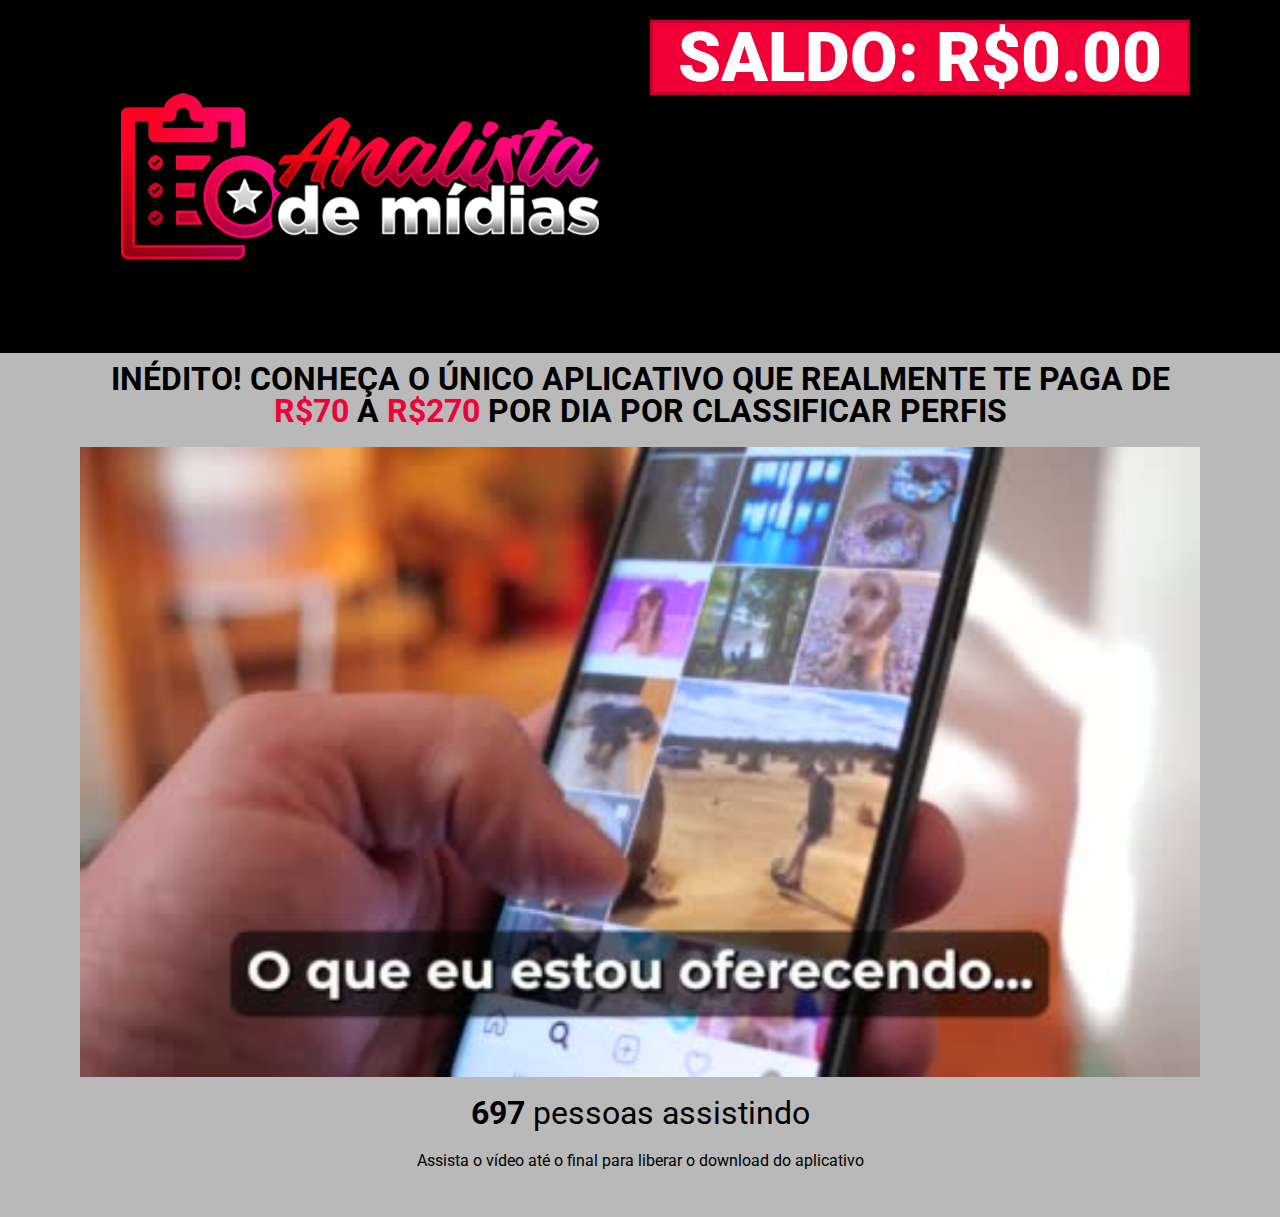
==== vsl/index.html @ 76e707a8 "Add files via upload" ====
<!DOCTYPE html><html lang="pt-BR"><head>
	<meta charset="UTF-8">
		<title>Analista de mídias VSL – Analista de Mídias</title>
<meta name="robots" content="max-image-preview:large">
<link rel="alternate" type="application/rss+xml" title="Feed para Analista de Mídias »" href="https://analistademidias.com/feed/">
<link rel="alternate" type="application/rss+xml" title="Feed de comentários para Analista de Mídias »" href="https://analistademidias.com/comments/feed/">
<script>
window._wpemojiSettings = {"baseUrl":"https:\/\/s.w.org\/images\/core\/emoji\/14.0.0\/72x72\/","ext":".png","svgUrl":"https:\/\/s.w.org\/images\/core\/emoji\/14.0.0\/svg\/","svgExt":".svg","source":{"concatemoji":"https:\/\/analistademidias.com\/wp-includes\/js\/wp-emoji-release.min.js?ver=6.3.1"}};
/*! This file is auto-generated */
!function(i,n){var o,s,e;function c(e){try{var t={supportTests:e,timestamp:(new Date).valueOf()};sessionStorage.setItem(o,JSON.stringify(t))}catch(e){}}function p(e,t,n){e.clearRect(0,0,e.canvas.width,e.canvas.height),e.fillText(t,0,0);var t=new Uint32Array(e.getImageData(0,0,e.canvas.width,e.canvas.height).data),r=(e.clearRect(0,0,e.canvas.width,e.canvas.height),e.fillText(n,0,0),new Uint32Array(e.getImageData(0,0,e.canvas.width,e.canvas.height).data));return t.every(function(e,t){return e===r[t]})}function u(e,t,n){switch(t){case"flag":return n(e,"\ud83c\udff3\ufe0f\u200d\u26a7\ufe0f","\ud83c\udff3\ufe0f\u200b\u26a7\ufe0f")?!1:!n(e,"\ud83c\uddfa\ud83c\uddf3","\ud83c\uddfa\u200b\ud83c\uddf3")&&!n(e,"\ud83c\udff4\udb40\udc67\udb40\udc62\udb40\udc65\udb40\udc6e\udb40\udc67\udb40\udc7f","\ud83c\udff4\u200b\udb40\udc67\u200b\udb40\udc62\u200b\udb40\udc65\u200b\udb40\udc6e\u200b\udb40\udc67\u200b\udb40\udc7f");case"emoji":return!n(e,"\ud83e\udef1\ud83c\udffb\u200d\ud83e\udef2\ud83c\udfff","\ud83e\udef1\ud83c\udffb\u200b\ud83e\udef2\ud83c\udfff")}return!1}function f(e,t,n){var r="undefined"!=typeof WorkerGlobalScope&&self instanceof WorkerGlobalScope?new OffscreenCanvas(300,150):i.createElement("canvas"),a=r.getContext("2d",{willReadFrequently:!0}),o=(a.textBaseline="top",a.font="600 32px Arial",{});return e.forEach(function(e){o[e]=t(a,e,n)}),o}function t(e){var t=i.createElement("script");t.src=e,t.defer=!0,i.head.appendChild(t)}"undefined"!=typeof Promise&&(o="wpEmojiSettingsSupports",s=["flag","emoji"],n.supports={everything:!0,everythingExceptFlag:!0},e=new Promise(function(e){i.addEventListener("DOMContentLoaded",e,{once:!0})}),new Promise(function(t){var n=function(){try{var e=JSON.parse(sessionStorage.getItem(o));if("object"==typeof e&&"number"==typeof e.timestamp&&(new Date).valueOf()<e.timestamp+604800&&"object"==typeof e.supportTests)return e.supportTests}catch(e){}return null}();if(!n){if("undefined"!=typeof Worker&&"undefined"!=typeof OffscreenCanvas&&"undefined"!=typeof URL&&URL.createObjectURL&&"undefined"!=typeof Blob)try{var e="postMessage("+f.toString()+"("+[JSON.stringify(s),u.toString(),p.toString()].join(",")+"));",r=new Blob([e],{type:"text/javascript"}),a=new Worker(URL.createObjectURL(r),{name:"wpTestEmojiSupports"});return void(a.onmessage=function(e){c(n=e.data),a.terminate(),t(n)})}catch(e){}c(n=f(s,u,p))}t(n)}).then(function(e){for(var t in e)n.supports[t]=e[t],n.supports.everything=n.supports.everything&&n.supports[t],"flag"!==t&&(n.supports.everythingExceptFlag=n.supports.everythingExceptFlag&&n.supports[t]);n.supports.everythingExceptFlag=n.supports.everythingExceptFlag&&!n.supports.flag,n.DOMReady=!1,n.readyCallback=function(){n.DOMReady=!0}}).then(function(){return e}).then(function(){var e;n.supports.everything||(n.readyCallback(),(e=n.source||{}).concatemoji?t(e.concatemoji):e.wpemoji&&e.twemoji&&(t(e.twemoji),t(e.wpemoji)))}))}((window,document),window._wpemojiSettings);
</script>
<style>
img.wp-smiley,
img.emoji {
	display: inline !important;
	border: none !important;
	box-shadow: none !important;
	height: 1em !important;
	width: 1em !important;
	margin: 0 0.07em !important;
	vertical-align: -0.1em !important;
	background: none !important;
	padding: 0 !important;
}
</style>
	<link rel="stylesheet" id="wp-block-library-css" href="css/style.min_1.css" media="all">
<style id="classic-theme-styles-inline-css">
/*! This file is auto-generated */
.wp-block-button__link{color:#fff;background-color:#32373c;border-radius:9999px;box-shadow:none;text-decoration:none;padding:calc(.667em + 2px) calc(1.333em + 2px);font-size:1.125em}.wp-block-file__button{background:#32373c;color:#fff;text-decoration:none}
</style>
<style id="global-styles-inline-css">
body{--wp--preset--color--black: #000000;--wp--preset--color--cyan-bluish-gray: #abb8c3;--wp--preset--color--white: #ffffff;--wp--preset--color--pale-pink: #f78da7;--wp--preset--color--vivid-red: #cf2e2e;--wp--preset--color--luminous-vivid-orange: #ff6900;--wp--preset--color--luminous-vivid-amber: #fcb900;--wp--preset--color--light-green-cyan: #7bdcb5;--wp--preset--color--vivid-green-cyan: #00d084;--wp--preset--color--pale-cyan-blue: #8ed1fc;--wp--preset--color--vivid-cyan-blue: #0693e3;--wp--preset--color--vivid-purple: #9b51e0;--wp--preset--gradient--vivid-cyan-blue-to-vivid-purple: linear-gradient(135deg,rgba(6,147,227,1) 0%,rgb(155,81,224) 100%);--wp--preset--gradient--light-green-cyan-to-vivid-green-cyan: linear-gradient(135deg,rgb(122,220,180) 0%,rgb(0,208,130) 100%);--wp--preset--gradient--luminous-vivid-amber-to-luminous-vivid-orange: linear-gradient(135deg,rgba(252,185,0,1) 0%,rgba(255,105,0,1) 100%);--wp--preset--gradient--luminous-vivid-orange-to-vivid-red: linear-gradient(135deg,rgba(255,105,0,1) 0%,rgb(207,46,46) 100%);--wp--preset--gradient--very-light-gray-to-cyan-bluish-gray: linear-gradient(135deg,rgb(238,238,238) 0%,rgb(169,184,195) 100%);--wp--preset--gradient--cool-to-warm-spectrum: linear-gradient(135deg,rgb(74,234,220) 0%,rgb(151,120,209) 20%,rgb(207,42,186) 40%,rgb(238,44,130) 60%,rgb(251,105,98) 80%,rgb(254,248,76) 100%);--wp--preset--gradient--blush-light-purple: linear-gradient(135deg,rgb(255,206,236) 0%,rgb(152,150,240) 100%);--wp--preset--gradient--blush-bordeaux: linear-gradient(135deg,rgb(254,205,165) 0%,rgb(254,45,45) 50%,rgb(107,0,62) 100%);--wp--preset--gradient--luminous-dusk: linear-gradient(135deg,rgb(255,203,112) 0%,rgb(199,81,192) 50%,rgb(65,88,208) 100%);--wp--preset--gradient--pale-ocean: linear-gradient(135deg,rgb(255,245,203) 0%,rgb(182,227,212) 50%,rgb(51,167,181) 100%);--wp--preset--gradient--electric-grass: linear-gradient(135deg,rgb(202,248,128) 0%,rgb(113,206,126) 100%);--wp--preset--gradient--midnight: linear-gradient(135deg,rgb(2,3,129) 0%,rgb(40,116,252) 100%);--wp--preset--font-size--small: 13px;--wp--preset--font-size--medium: 20px;--wp--preset--font-size--large: 36px;--wp--preset--font-size--x-large: 42px;--wp--preset--spacing--20: 0.44rem;--wp--preset--spacing--30: 0.67rem;--wp--preset--spacing--40: 1rem;--wp--preset--spacing--50: 1.5rem;--wp--preset--spacing--60: 2.25rem;--wp--preset--spacing--70: 3.38rem;--wp--preset--spacing--80: 5.06rem;--wp--preset--shadow--natural: 6px 6px 9px rgba(0, 0, 0, 0.2);--wp--preset--shadow--deep: 12px 12px 50px rgba(0, 0, 0, 0.4);--wp--preset--shadow--sharp: 6px 6px 0px rgba(0, 0, 0, 0.2);--wp--preset--shadow--outlined: 6px 6px 0px -3px rgba(255, 255, 255, 1), 6px 6px rgba(0, 0, 0, 1);--wp--preset--shadow--crisp: 6px 6px 0px rgba(0, 0, 0, 1);}:where(.is-layout-flex){gap: 0.5em;}:where(.is-layout-grid){gap: 0.5em;}body .is-layout-flow > .alignleft{float: left;margin-inline-start: 0;margin-inline-end: 2em;}body .is-layout-flow > .alignright{float: right;margin-inline-start: 2em;margin-inline-end: 0;}body .is-layout-flow > .aligncenter{margin-left: auto !important;margin-right: auto !important;}body .is-layout-constrained > .alignleft{float: left;margin-inline-start: 0;margin-inline-end: 2em;}body .is-layout-constrained > .alignright{float: right;margin-inline-start: 2em;margin-inline-end: 0;}body .is-layout-constrained > .aligncenter{margin-left: auto !important;margin-right: auto !important;}body .is-layout-constrained > :where(:not(.alignleft):not(.alignright):not(.alignfull)){max-width: var(--wp--style--global--content-size);margin-left: auto !important;margin-right: auto !important;}body .is-layout-constrained > .alignwide{max-width: var(--wp--style--global--wide-size);}body .is-layout-flex{display: flex;}body .is-layout-flex{flex-wrap: wrap;align-items: center;}body .is-layout-flex > *{margin: 0;}body .is-layout-grid{display: grid;}body .is-layout-grid > *{margin: 0;}:where(.wp-block-columns.is-layout-flex){gap: 2em;}:where(.wp-block-columns.is-layout-grid){gap: 2em;}:where(.wp-block-post-template.is-layout-flex){gap: 1.25em;}:where(.wp-block-post-template.is-layout-grid){gap: 1.25em;}.has-black-color{color: var(--wp--preset--color--black) !important;}.has-cyan-bluish-gray-color{color: var(--wp--preset--color--cyan-bluish-gray) !important;}.has-white-color{color: var(--wp--preset--color--white) !important;}.has-pale-pink-color{color: var(--wp--preset--color--pale-pink) !important;}.has-vivid-red-color{color: var(--wp--preset--color--vivid-red) !important;}.has-luminous-vivid-orange-color{color: var(--wp--preset--color--luminous-vivid-orange) !important;}.has-luminous-vivid-amber-color{color: var(--wp--preset--color--luminous-vivid-amber) !important;}.has-light-green-cyan-color{color: var(--wp--preset--color--light-green-cyan) !important;}.has-vivid-green-cyan-color{color: var(--wp--preset--color--vivid-green-cyan) !important;}.has-pale-cyan-blue-color{color: var(--wp--preset--color--pale-cyan-blue) !important;}.has-vivid-cyan-blue-color{color: var(--wp--preset--color--vivid-cyan-blue) !important;}.has-vivid-purple-color{color: var(--wp--preset--color--vivid-purple) !important;}.has-black-background-color{background-color: var(--wp--preset--color--black) !important;}.has-cyan-bluish-gray-background-color{background-color: var(--wp--preset--color--cyan-bluish-gray) !important;}.has-white-background-color{background-color: var(--wp--preset--color--white) !important;}.has-pale-pink-background-color{background-color: var(--wp--preset--color--pale-pink) !important;}.has-vivid-red-background-color{background-color: var(--wp--preset--color--vivid-red) !important;}.has-luminous-vivid-orange-background-color{background-color: var(--wp--preset--color--luminous-vivid-orange) !important;}.has-luminous-vivid-amber-background-color{background-color: var(--wp--preset--color--luminous-vivid-amber) !important;}.has-light-green-cyan-background-color{background-color: var(--wp--preset--color--light-green-cyan) !important;}.has-vivid-green-cyan-background-color{background-color: var(--wp--preset--color--vivid-green-cyan) !important;}.has-pale-cyan-blue-background-color{background-color: var(--wp--preset--color--pale-cyan-blue) !important;}.has-vivid-cyan-blue-background-color{background-color: var(--wp--preset--color--vivid-cyan-blue) !important;}.has-vivid-purple-background-color{background-color: var(--wp--preset--color--vivid-purple) !important;}.has-black-border-color{border-color: var(--wp--preset--color--black) !important;}.has-cyan-bluish-gray-border-color{border-color: var(--wp--preset--color--cyan-bluish-gray) !important;}.has-white-border-color{border-color: var(--wp--preset--color--white) !important;}.has-pale-pink-border-color{border-color: var(--wp--preset--color--pale-pink) !important;}.has-vivid-red-border-color{border-color: var(--wp--preset--color--vivid-red) !important;}.has-luminous-vivid-orange-border-color{border-color: var(--wp--preset--color--luminous-vivid-orange) !important;}.has-luminous-vivid-amber-border-color{border-color: var(--wp--preset--color--luminous-vivid-amber) !important;}.has-light-green-cyan-border-color{border-color: var(--wp--preset--color--light-green-cyan) !important;}.has-vivid-green-cyan-border-color{border-color: var(--wp--preset--color--vivid-green-cyan) !important;}.has-pale-cyan-blue-border-color{border-color: var(--wp--preset--color--pale-cyan-blue) !important;}.has-vivid-cyan-blue-border-color{border-color: var(--wp--preset--color--vivid-cyan-blue) !important;}.has-vivid-purple-border-color{border-color: var(--wp--preset--color--vivid-purple) !important;}.has-vivid-cyan-blue-to-vivid-purple-gradient-background{background: var(--wp--preset--gradient--vivid-cyan-blue-to-vivid-purple) !important;}.has-light-green-cyan-to-vivid-green-cyan-gradient-background{background: var(--wp--preset--gradient--light-green-cyan-to-vivid-green-cyan) !important;}.has-luminous-vivid-amber-to-luminous-vivid-orange-gradient-background{background: var(--wp--preset--gradient--luminous-vivid-amber-to-luminous-vivid-orange) !important;}.has-luminous-vivid-orange-to-vivid-red-gradient-background{background: var(--wp--preset--gradient--luminous-vivid-orange-to-vivid-red) !important;}.has-very-light-gray-to-cyan-bluish-gray-gradient-background{background: var(--wp--preset--gradient--very-light-gray-to-cyan-bluish-gray) !important;}.has-cool-to-warm-spectrum-gradient-background{background: var(--wp--preset--gradient--cool-to-warm-spectrum) !important;}.has-blush-light-purple-gradient-background{background: var(--wp--preset--gradient--blush-light-purple) !important;}.has-blush-bordeaux-gradient-background{background: var(--wp--preset--gradient--blush-bordeaux) !important;}.has-luminous-dusk-gradient-background{background: var(--wp--preset--gradient--luminous-dusk) !important;}.has-pale-ocean-gradient-background{background: var(--wp--preset--gradient--pale-ocean) !important;}.has-electric-grass-gradient-background{background: var(--wp--preset--gradient--electric-grass) !important;}.has-midnight-gradient-background{background: var(--wp--preset--gradient--midnight) !important;}.has-small-font-size{font-size: var(--wp--preset--font-size--small) !important;}.has-medium-font-size{font-size: var(--wp--preset--font-size--medium) !important;}.has-large-font-size{font-size: var(--wp--preset--font-size--large) !important;}.has-x-large-font-size{font-size: var(--wp--preset--font-size--x-large) !important;}
.wp-block-navigation a:where(:not(.wp-element-button)){color: inherit;}
:where(.wp-block-post-template.is-layout-flex){gap: 1.25em;}:where(.wp-block-post-template.is-layout-grid){gap: 1.25em;}
:where(.wp-block-columns.is-layout-flex){gap: 2em;}:where(.wp-block-columns.is-layout-grid){gap: 2em;}
.wp-block-pullquote{font-size: 1.5em;line-height: 1.6;}
</style>
<link rel="stylesheet" id="hello-elementor-css" href="css/style.min.css" media="all">
<link rel="stylesheet" id="hello-elementor-theme-style-css" href="css/theme.min.css" media="all">
<link rel="stylesheet" id="elementor-frontend-css" href="css/frontend-lite.min_1.css" media="all">
<link rel="stylesheet" id="elementor-post-7-css" href="css/post-7.css" media="all">
<link rel="stylesheet" id="elementor-icons-css" href="css/elementor-icons.min.css" media="all">
<link rel="stylesheet" id="swiper-css" href="css/swiper.min.css" media="all">
<link rel="stylesheet" id="elementor-pro-css" href="css/frontend-lite.min.css" media="all">
<link rel="stylesheet" id="elementor-global-css" href="css/global.css" media="all">
<link rel="stylesheet" id="elementor-post-230-css" href="css/post-230.css" media="all">
<link rel="stylesheet" id="google-fonts-1-css" href="https://fonts.googleapis.com/css?family=Roboto%3A100%2C100italic%2C200%2C200italic%2C300%2C300italic%2C400%2C400italic%2C500%2C500italic%2C600%2C600italic%2C700%2C700italic%2C800%2C800italic%2C900%2C900italic%7CRoboto+Slab%3A100%2C100italic%2C200%2C200italic%2C300%2C300italic%2C400%2C400italic%2C500%2C500italic%2C600%2C600italic%2C700%2C700italic%2C800%2C800italic%2C900%2C900italic&amp;display=swap&amp;ver=6.3.1" media="all">
<link rel="preconnect" href="https://fonts.gstatic.com/" crossorigin><script src="js/jquery.min_1.js" id="jquery-core-js"></script>
<script src="js/jquery-migrate.min.js" id="jquery-migrate-js"></script>
<link rel="https://api.w.org/" href="https://analistademidias.com/wp-json/"><link rel="alternate" type="application/json" href="https://analistademidias.com/wp-json/wp/v2/pages/230"><link rel="EditURI" type="application/rsd+xml" title="RSD" href="https://analistademidias.com/xmlrpc.php?rsd">
<meta name="generator" content="WordPress 6.3.1">
<link rel="canonical" href="https://analistademidias.com/vsl/">
<link rel="shortlink" href="https://analistademidias.com/?p=230">
<link rel="alternate" type="application/json+oembed" href="https://analistademidias.com/wp-json/oembed/1.0/embed?url=https%3A%2F%2Fanalistademidias.com%2Fvsl%2F">
<link rel="alternate" type="text/xml+oembed" href="https://analistademidias.com/wp-json/oembed/1.0/embed?url=https%3A%2F%2Fanalistademidias.com%2Fvsl%2F&format=xml">
<script>

var urlBackRedirect = '/back';

urlBackRedirect = urlBackRedirect = urlBackRedirect.trim() +

(urlBackRedirect.indexOf("?") > 0 ? '&' : '?') +

document.location.search.replace('?', '').toString();

history.pushState({}, "", location.href);

history.pushState({}, "", location.href);

window.onpopstate = function () {

setTimeout(function () {

location.href = urlBackRedirect;

}, 1);

};

</script>
<meta name="generator" content="Elementor 3.15.3; features: e_dom_optimization, e_optimized_assets_loading, e_optimized_css_loading, additional_custom_breakpoints; settings: css_print_method-external, google_font-enabled, font_display-swap">
<link rel="icon" href="images/favicon-1-150x150.png" sizes="32x32">
<link rel="icon" href="images/favicon-1-300x300.png" sizes="192x192">
<link rel="apple-touch-icon" href="images/favicon-1-300x300.png">
<meta name="msapplication-TileImage" content="https://analistademidias.com/wp-content/uploads/2023/08/favicon-1-300x300.png">
	<meta name="viewport" content="width=device-width, initial-scale=1.0, viewport-fit=cover"><script src="js/eplay.runtime.v4.js" async></script><script src="js/wp-emoji-release.min.js" defer></script></head>
<body class="page-template page-template-elementor_canvas page page-id-230 elementor-default elementor-template-canvas elementor-kit-7 elementor-page elementor-page-230">
			<div data-elementor-type="wp-page" data-elementor-id="230" class="elementor elementor-230" data-elementor-post-type="page">
									<section class="elementor-section elementor-top-section elementor-element elementor-element-fb86ad0 elementor-section-boxed elementor-section-height-default elementor-section-height-default" data-id="fb86ad0" data-element_type="section" data-settings="{" background_background":"classic"}">
						<div class="elementor-container elementor-column-gap-default">
					<div class="elementor-column elementor-col-100 elementor-top-column elementor-element elementor-element-69c783c" data-id="69c783c" data-element_type="column">
			<div class="elementor-widget-wrap elementor-element-populated">
								<section class="elementor-section elementor-inner-section elementor-element elementor-element-d708442 elementor-section-boxed elementor-section-height-default elementor-section-height-default" data-id="d708442" data-element_type="section">
						<div class="elementor-container elementor-column-gap-default">
					<div class="elementor-column elementor-col-50 elementor-inner-column elementor-element elementor-element-0d1d1ec" data-id="0d1d1ec" data-element_type="column">
			<div class="elementor-widget-wrap elementor-element-populated">
								<div class="elementor-element elementor-element-b1605f9 elementor-widget elementor-widget-image" data-id="b1605f9" data-element_type="widget" data-widget_type="image.default">
				<div class="elementor-widget-container">
			<style>/*! elementor - v3.15.0 - 02-08-2023 */
.elementor-widget-image{text-align:center}.elementor-widget-image a{display:inline-block}.elementor-widget-image a img[src$=".svg"]{width:48px}.elementor-widget-image img{vertical-align:middle;display:inline-block}</style>												<img decoding="async" fetchpriority="high" width="500" height="313" src="images/Analista1.png" class="attachment-large size-large wp-image-49" alt srcset="images/Analista1.png 500w, images/Analista1-300x188.png 300w" sizes="(max-width: 500px) 100vw, 500px">															</div>
				</div>
					</div>
		</div>
				<div class="elementor-column elementor-col-50 elementor-inner-column elementor-element elementor-element-6ee6221" data-id="6ee6221" data-element_type="column">
			<div class="elementor-widget-wrap elementor-element-populated">
								<div class="elementor-element elementor-element-763c951 elementor-widget-mobile__width-inherit elementor-widget elementor-widget-counter" data-id="763c951" data-element_type="widget" data-widget_type="counter.default">
				<div class="elementor-widget-container">
			<style>/*! elementor - v3.15.0 - 02-08-2023 */
.elementor-counter .elementor-counter-number-wrapper{display:flex;font-size:69px;font-weight:600;line-height:1}.elementor-counter .elementor-counter-number-prefix,.elementor-counter .elementor-counter-number-suffix{flex-grow:1;white-space:pre-wrap}.elementor-counter .elementor-counter-number-prefix{text-align:right}.elementor-counter .elementor-counter-number-suffix{text-align:left}.elementor-counter .elementor-counter-title{text-align:center;font-size:19px;font-weight:400;line-height:2.5}</style>		<div class="elementor-counter">
			<div class="elementor-counter-number-wrapper">
				<span class="elementor-counter-number-prefix">SALDO: R$</span>
				<span class="elementor-counter-number" data-duration="2000" data-to-value="250" data-from-value="0" data-delimiter=".">0</span>
				<span class="elementor-counter-number-suffix">.00</span>
			</div>
					</div>
				</div>
				</div>
					</div>
		</div>
							</div>
		</section>
					</div>
		</div>
							</div>
		</section>
				<section class="elementor-section elementor-top-section elementor-element elementor-element-863e0de elementor-section-boxed elementor-section-height-default elementor-section-height-default" data-id="863e0de" data-element_type="section">
						<div class="elementor-container elementor-column-gap-default">
					<div class="elementor-column elementor-col-100 elementor-top-column elementor-element elementor-element-852b434" data-id="852b434" data-element_type="column">
			<div class="elementor-widget-wrap elementor-element-populated">
								<div class="elementor-element elementor-element-3e4dbe1 elementor-widget elementor-widget-heading" data-id="3e4dbe1" data-element_type="widget" data-widget_type="heading.default">
				<div class="elementor-widget-container">
			<style>/*! elementor - v3.15.0 - 02-08-2023 */
.elementor-heading-title{padding:0;margin:0;line-height:1}.elementor-widget-heading .elementor-heading-title[class*=elementor-size-]>a{color:inherit;font-size:inherit;line-height:inherit}.elementor-widget-heading .elementor-heading-title.elementor-size-small{font-size:15px}.elementor-widget-heading .elementor-heading-title.elementor-size-medium{font-size:19px}.elementor-widget-heading .elementor-heading-title.elementor-size-large{font-size:29px}.elementor-widget-heading .elementor-heading-title.elementor-size-xl{font-size:39px}.elementor-widget-heading .elementor-heading-title.elementor-size-xxl{font-size:59px}</style><h2 class="elementor-heading-title elementor-size-default">Inédito! Conheça o único aplicativo que realmente te paga de <span style="color: #F10038;">R$70 </span> a <span style="color: #F10038;">R$270 </span>  por dia por classificar perfis</h2>		</div>
				</div>
				<div class="elementor-element elementor-element-f29200b elementor-widget elementor-widget-html" data-id="f29200b" data-element_type="widget" data-widget_type="html.default">
				<div class="elementor-widget-container">
			<div style="position:relative;padding-top:56.25%;" id="ctn_vi_C4FEhXMNxaqq8Nz1AtG"><iframe id="eplayvideo_vi_C4FEhXMNxaqq8Nz1AtG" src="https://streaming.eplaytecnologia.com/C4FEhXM/vi_C4FEhXMNxaqq8Nz1AtG/content?v=1693601677795" style="border:none;position:absolute;top:0;left:0;background-size: cover;background-image: url(&#x27;images/poster.jpg&#x27;)" allow="accelerometer;gyroscope;encrypted-media;autoplay;picture-in-picture" allowfullscreen="true" width="100%" height="100%"></iframe></div><div id="div_hash_vi_C4FEhXMNxaqq8Nz1AtG" style="position:relative;padding-top:2.25%; width:100%;  background-color: transparent;display:none;z-index: 1000;"></div><script type="text/javascript">window.EPLAY_VIDEO_HASH_ID = "C4FEhXM|vi_C4FEhXMNxaqq8Nz1AtG"; var _xsp__ = document.createElement("script"); _xsp__.src="https://cdn-latam.eplaytecnologia.com/player/js/eplay.runtime.v4.js", _xsp__.async=!0,document.head.appendChild(_xsp__);</script>		</div>
				</div>
				<div class="elementor-element elementor-element-361014a elementor-widget elementor-widget-heading" data-id="361014a" data-element_type="widget" data-widget_type="heading.default">
				<div class="elementor-widget-container">
			<h2 class="elementor-heading-title elementor-size-default"><b><span id="contador">697</span> </b> pessoas assistindo</h2>		</div>
				</div>
				<div class="elementor-element elementor-element-5e765bb elementor-mobile-align-center elementor-align-center atrasado elementor-invisible elementor-widget elementor-widget-button" data-id="5e765bb" data-element_type="widget" data-settings="{" motion_fx_motion_fx_mouse":"yes","_animation_mobile":"fadeIn","_animation":"fadeIn"}" data-widget_type="button.default">
				<div class="elementor-widget-container">
					<div class="elementor-button-wrapper">
			<a class="elementor-button elementor-button-link elementor-size-sm" href="https://go.perfectpay.com.br/PPU38CN0HMD" id="botao_pulse">
						<span class="elementor-button-content-wrapper">
						<span class="elementor-button-text">Quero meu acesso como Analista de Mídias</span>
		</span>
					</a>
		</div>
				</div>
				</div>
				<div class="elementor-element elementor-element-5424979 elementor-widget elementor-widget-text-editor" data-id="5424979" data-element_type="widget" data-widget_type="text-editor.default">
				<div class="elementor-widget-container">
			<style>/*! elementor - v3.15.0 - 02-08-2023 */
.elementor-widget-text-editor.elementor-drop-cap-view-stacked .elementor-drop-cap{background-color:#69727d;color:#fff}.elementor-widget-text-editor.elementor-drop-cap-view-framed .elementor-drop-cap{color:#69727d;border:3px solid;background-color:transparent}.elementor-widget-text-editor:not(.elementor-drop-cap-view-default) .elementor-drop-cap{margin-top:8px}.elementor-widget-text-editor:not(.elementor-drop-cap-view-default) .elementor-drop-cap-letter{width:1em;height:1em}.elementor-widget-text-editor .elementor-drop-cap{float:left;text-align:center;line-height:1;font-size:50px}.elementor-widget-text-editor .elementor-drop-cap-letter{display:inline-block}</style>				<p>Assista o vídeo até o final para liberar o download do aplicativo</p>						</div>
				</div>
					</div>
		</div>
							</div>
		</section>
				<section class="elementor-section elementor-top-section elementor-element elementor-element-35e1024 atrasado elementor-section-boxed elementor-section-height-default elementor-section-height-default" data-id="35e1024" data-element_type="section" data-settings="{" background_background":"classic"}">
						<div class="elementor-container elementor-column-gap-default">
					<div class="elementor-column elementor-col-100 elementor-top-column elementor-element elementor-element-c9c1a0f" data-id="c9c1a0f" data-element_type="column">
			<div class="elementor-widget-wrap elementor-element-populated">
								<div class="elementor-element elementor-element-d4d826b elementor-widget elementor-widget-html" data-id="d4d826b" data-element_type="widget" data-widget_type="html.default">
				<div class="elementor-widget-container">
			<style>#fb_comentarios p,.fbComments-pKqQQE0508777-element{margin:0;padding:0;border:0;vertical-align:baseline;font-family:Montserrat,sans-serif;line-height:1}.px-1{padding-left:4px;padding-right:4px}.pt-0.5{padding-top:2px}.mt-4{margin-top:16px}.mt-2{margin-top:8px}.mb-2{margin-bottom:8px}.flex{display:flex}.w-full{width:100%}.space-x-1>:not([hidden])~:not([hidden]){margin-left:.25rem}.items-center{align-items:center}.font-\[Helvetica\]{font-family:Helvetica,Arial,sans-serif}.cursor-pointer{cursor:pointer}.rounded-full{border-radius:99999px}.h-12{height:48px}.w-12{width:48px}.flex-col{flex-direction:column}.py-1{padding-top:4px;padding-bottom:4px}.px-3{padding-left:12px;padding-right:12px}.pl-0\.5,.px-0\.5{padding-left:2px}.rounded-\[18px\]{border-radius:18px}.bg-stone-100{background-color:#f5f5f4}.px-0\.5{padding-right:2px}.font-semibold{font-weight:600}.text-\[\#365899\]{color:#365899}.text-\[13px\]{font-size:13px}.leading-4{line-height:16px}.hover\:underline:hover{text-decoration-line:underline}.text-sm{font-size:14px}.relative{position:relative}.justify-between{justify-content:space-between}.grow{flex-grow:1}.text-xs{font-size:12px}.text-\[\#90949c\]{color:#90949c}.ml-px{margin-left:1px}.gap-1{gap:4px}.w-fit{width:fit-content}.hidden{display:none}.-mt-1{margin-top:-4px}.-mt-2{margin-top:-8px}.mr-2{margin-right:8px}.h-4,.h-5{height:16px}.drop-shadow{--tw-drop-shadow:drop-shadow(0 1px 2px rgba(0, 0, 0, 0.1)) drop-shadow(0 1px 1px rgba(0, 0, 0, 0.06));filter:var(--tw-drop-shadow)}.bg-slate-50{background-color:#f8fafc}.py-0\.5{padding-top:2px;padding-bottom:2px}.pr-1{padding-right:4px}.block{display:block}.w-4{width:16px}.z-10{z-index:10}.-ml-1{margin-left:-4px}.ml-4{margin-left:16px}.gap-x-0\.5{column-gap:2px}.mr-0\.5{margin-right:2px;margin-left:2px}.border-l{border-left-width:1px}.border-slate-300{border-color:#cbd5e1}.border-dotted{border-style:dotted}.ml-5{margin-left:20px}.h-8{height:32px}.w-8{width:32px}.h-10{height:40px}.w-10{width:40px}@media (min-width:640px){.sm\:text-sm{font-size:14px;line-height:20px}.sm\:w-16{width:64px}.sm\:ml-12{margin-left:48px}}.pl-2{padding-left:8px}</style>
<div class="fbComments-pKqQQE0508777-element" style="margin: 0 15px;">
<p class="text-xs sm:text-sm leading-4 font-semibold mb-2">
Mostrando <span id="total_comentarios">6</span> comentarios
</p>
<div id="fb_comentarios">
<div class="mb-2"> <div class="flex w-full space-x-1 items-center font-[Helvetica]"> <img decoding="async" src="images/06.jpg" class="cursor-pointer rounded-full h-10 w-10"> <div class="flex w-full flex-col py-1 px-3 rounded-[18px] bg-stone-100"> <div class="px-0.5 py-1"> <p class="font-semibold text-[#365899] text-[13px] leading-4 cursor-pointer hover:underline"> Thiago </p><p class="text-sm leading-4 pt-0.5"> Simplesmente maravilhoso, achei que n iria dar certo, mas deu muito. Saquei e vou trocar de celular essa semana </p></div></div></div><div class="flex w-full justify-between"> <div class="w-12 sm:w-16"></div><div class="grow flex gap-1 text-xs pt-0.5"> <p class="font-semibold cursor-pointer hover:underline text-[#90949c]"> Curtir </p><p class="text-[#90949c]">·</p><p class="font-semibold cursor-pointer hover:underline text-[#90949c]"> Responder </p><p class="text-[#90949c]">·</p><div class="text-[#90949c] flex gap-x-0.5 cursor-pointer hover:underline"> <p class="text-xs text-[#90949c]"> 24 </p><p class="text-[#90949c] ">min</p></div></div><div class="-mt-2 mr-2 h-5 flex items-center relative drop-shadow rounded-full bg-slate-50 py-0.5 px-1 w-fit"> <img decoding="async" class="w-4 block" src="images/l.png"> <img decoding="async" class="w-4 -ml-1 mr-0.5" src="images/h.png"> <span class="text-xs text-[#90949c] pt-0.5"> 72 </span> </div></div></div><div class="mb-2" style="margin-left: 43px;"><div class="flex w-full space-x-1 items-center font-[Helvetica]"> <img decoding="async" src="images/04.jpeg" class="cursor-pointer rounded-full h-10 w-10"> <div class="flex w-full flex-col py-1 px-3 rounded-[18px] bg-stone-100"> <div class="px-0.5 py-1"> <p class="font-semibold text-[#365899] text-[13px] leading-4 cursor-pointer hover:underline"> Amanda </p><p class="text-sm leading-4 pt-0.5"> Sério mesmo, estava com medo de ser mais um golpe, mas fico feliz </p></div></div></div><div class="flex w-full justify-between"> <div class="w-12 sm:w-16"></div><div class="grow flex gap-1 text-xs pt-0.5"> <p class="font-semibold cursor-pointer hover:underline text-[#90949c]"> Curtir </p><p class="text-[#90949c]">·</p><p class="font-semibold cursor-pointer hover:underline text-[#90949c]"> Responder </p><p class="text-[#90949c]">·</p><div class="text-[#90949c] flex gap-x-0.5 cursor-pointer hover:underline"> <p class="text-xs text-[#90949c]"> 41 </p><p class="text-[#90949c] ">min</p></div></div><div class="-mt-2 mr-2 h-5 flex items-center relative drop-shadow rounded-full bg-slate-50 py-0.5 px-1 w-fit"> <img decoding="async" class="w-4 block" src="images/l.png"> <img decoding="async" class="w-4 -ml-1 mr-0.5" src="images/h.png"> <span class="text-xs text-[#90949c] pt-0.5"> 64 </span> </div></div></div><div class="mb-2"> <div class="flex w-full space-x-1 items-center font-[Helvetica]"> <img decoding="async" src="images/03.jpeg" class="cursor-pointer rounded-full h-10 w-10"> <div class="flex w-full flex-col py-1 px-3 rounded-[18px] bg-stone-100"> <div class="px-0.5 py-1"> <p class="font-semibold text-[#365899] text-[13px] leading-4 cursor-pointer hover:underline"> Acácia </p><p class="text-sm leading-4 pt-0.5"> Isso funciona mesmo, já está a mais de dois meses funcionando e me pagando certinho </p></div></div></div><div class="flex w-full justify-between"> <div class="w-12 sm:w-16"></div><div class="grow flex gap-1 text-xs pt-0.5"> <p class="font-semibold cursor-pointer hover:underline text-[#90949c]"> Curtir </p><p class="text-[#90949c]">·</p><p class="font-semibold cursor-pointer hover:underline text-[#90949c]"> Responder </p><p class="text-[#90949c]">·</p><div class="text-[#90949c] flex gap-x-0.5 cursor-pointer hover:underline"> <p class="text-xs text-[#90949c]"> 28 </p><p class="text-[#90949c] ">min</p></div></div><div class="-mt-2 mr-2 h-5 flex items-center relative drop-shadow rounded-full bg-slate-50 py-0.5 px-1 w-fit"> <img decoding="async" class="w-4 block" src="images/l.png"> <img decoding="async" class="w-4 -ml-1 mr-0.5" src="images/h.png"> <span class="text-xs text-[#90949c] pt-0.5"> 31 </span> </div></div></div><div class="mb-2"> <div class="flex w-full space-x-1 items-center font-[Helvetica]"> <img decoding="async" src="images/02.jpeg" class="cursor-pointer rounded-full h-10 w-10"> <div class="flex w-full flex-col py-1 px-3 rounded-[18px] bg-stone-100"> <div class="px-0.5 py-1"> <p class="font-semibold text-[#365899] text-[13px] leading-4 cursor-pointer hover:underline"> Bruna </p><p class="text-sm leading-4 pt-0.5"> kkkkk, já agora o pessoal vai ficar sabendo Lucas. Estou usando tem um bom tempo já e tirando mais de 9 mil todos os meses </p></div></div></div><div class="flex w-full justify-between"> <div class="w-12 sm:w-16"></div><div class="grow flex gap-1 text-xs pt-0.5"> <p class="font-semibold cursor-pointer hover:underline text-[#90949c]"> Curtir </p><p class="text-[#90949c]">·</p><p class="font-semibold cursor-pointer hover:underline text-[#90949c]"> Responder </p><p class="text-[#90949c]">·</p><div class="text-[#90949c] flex gap-x-0.5 cursor-pointer hover:underline"> <p class="text-xs text-[#90949c]"> 19 </p><p class="text-[#90949c] ">min</p></div></div><div class="-mt-2 mr-2 h-5 flex items-center relative drop-shadow rounded-full bg-slate-50 py-0.5 px-1 w-fit"> <img decoding="async" class="w-4 block" src="images/l.png"> <img decoding="async" class="w-4 -ml-1 mr-0.5" src="images/h.png"> <span class="text-xs text-[#90949c] pt-0.5"> 71 </span> </div></div></div><div class="mb-2"> <div class="flex w-full space-x-1 items-center font-[Helvetica]"> <img decoding="async" src="images/01.jpeg" class="cursor-pointer rounded-full h-10 w-10"> <div class="flex w-full flex-col py-1 px-3 rounded-[18px] bg-stone-100"> <div class="px-0.5 py-1"> <p class="font-semibold text-[#365899] text-[13px] leading-4 cursor-pointer hover:underline"> Ana Lívia </p><p class="text-sm leading-4 pt-0.5"> Já saiu na televisão isso dai e apareceu no site do G1 também, realmente funciona e paga </p></div></div></div><div class="flex w-full justify-between"> <div class="w-12 sm:w-16"></div><div class="grow flex gap-1 text-xs pt-0.5"> <p class="font-semibold cursor-pointer hover:underline text-[#90949c]"> Curtir </p><p class="text-[#90949c]">·</p><p class="font-semibold cursor-pointer hover:underline text-[#90949c]"> Responder </p><p class="text-[#90949c]">·</p><div class="text-[#90949c] flex gap-x-0.5 cursor-pointer hover:underline"> <p class="text-xs text-[#90949c]"> 5 </p><p class="text-[#90949c] ">min</p></div></div><div class="-mt-2 mr-2 h-5 flex items-center relative drop-shadow rounded-full bg-slate-50 py-0.5 px-1 w-fit"> <img decoding="async" class="w-4 block" src="images/l.png"> <img decoding="async" class="w-4 -ml-1 mr-0.5" src="images/h.png"> <span class="text-xs text-[#90949c] pt-0.5"> 21 </span> </div></div></div><div class="mb-2"> <div class="flex w-full space-x-1 items-center font-[Helvetica]"> <img decoding="async" src="images/05.jpg" class="cursor-pointer rounded-full h-10 w-10"> <div class="flex w-full flex-col py-1 px-3 rounded-[18px] bg-stone-100"> <div class="px-0.5 py-1"> <p class="font-semibold text-[#365899] text-[13px] leading-4 cursor-pointer hover:underline"> André Matheus </p><p class="text-sm leading-4 pt-0.5"> Já tinha visto varias pessoas falando disso, mas nunca testei. Vou testar agora </p></div></div></div><div class="flex w-full justify-between"> <div class="w-12 sm:w-16"></div><div class="grow flex gap-1 text-xs pt-0.5"> <p class="font-semibold cursor-pointer hover:underline text-[#90949c]"> Curtir </p><p class="text-[#90949c]">·</p><p class="font-semibold cursor-pointer hover:underline text-[#90949c]"> Responder </p><p class="text-[#90949c]">·</p><div class="text-[#90949c] flex gap-x-0.5 cursor-pointer hover:underline"> <p class="text-xs text-[#90949c]"> 1 </p><p class="text-[#90949c] ">min</p></div></div><div class="-mt-2 mr-2 h-5 flex items-center relative drop-shadow rounded-full bg-slate-50 py-0.5 px-1 w-fit"> <img decoding="async" class="w-4 block" src="images/l.png"> <img decoding="async" class="w-4 -ml-1 mr-0.5" src="images/h.png"> <span class="text-xs text-[#90949c] pt-0.5"> 30 </span> </div></div></div></div>
<p class="text-xs sm:text-sm leading-4 font-semibold mt-4" style="color:#555;text-align:center;">
Você deve entrar para deixar um comentário.
</p>
</div>		</div>
				</div>
					</div>
		</div>
							</div>
		</section>
				<section class="elementor-section elementor-top-section elementor-element elementor-element-32687ca5 elementor-section-boxed elementor-section-height-default elementor-section-height-default" data-id="32687ca5" data-element_type="section">
						<div class="elementor-container elementor-column-gap-default">
					<div class="elementor-column elementor-col-100 elementor-top-column elementor-element elementor-element-4b62f7ad" data-id="4b62f7ad" data-element_type="column">
			<div class="elementor-widget-wrap elementor-element-populated">
								<div class="elementor-element elementor-element-e81ae6b elementor-widget elementor-widget-html" data-id="e81ae6b" data-element_type="widget" data-widget_type="html.default">
				<div class="elementor-widget-container">
			<script>
		function atualizarContador() {
			// gera um número aleatório entre 1 e 9
			var random = Math.floor(Math.random() * 9) + 1;
			// adiciona o número aleatório ao contador atual
			var contadorAtual = parseInt(document.getElementById('contador').innerHTML);
			var novoContador = contadorAtual + random;
			// atualiza o conteúdo da tag <span> com o novo contador
			document.getElementById('contador').innerHTML = novoContador;
		}
		// atualiza o contador a cada 15 segundos
		setInterval(atualizarContador, 15000);
	</script>
	
	
<script src="js/jquery.min.js"></script>


<script>
$('.atrasado').hide();
setTimeout(function() {
$('.atrasado').show();
}, 591000);
</script>
		</div>
				</div>
					</div>
		</div>
							</div>
		</section>
							</div>
		<script>
    let prefix = ["pepper.com.br", "go.perfectpay.com.br", "checkout.perfectpay.com.br","analistademidias"];

    function getParams() {
        let t = "",
            e = window.top.location.href,
            r = new URL(e);
        if (null != r) {
            let a = r.searchParams.get("utm_source"),
                n = r.searchParams.get("utm_medium"),
                o = r.searchParams.get("utm_campaign"),
                m = r.searchParams.get("utm_term"),
                c = r.searchParams.get("utm_content");
            if (-1 !== e.indexOf("?")) {
                t = `&sck=${a}|${n}|${o}|${m}|${c}`;
            }
        }
        return t;
    }

    ! function() {
        var t = new URLSearchParams(window.location.search);
        t.toString() && document.querySelectorAll("a").forEach(function(e) {
            for (let r = 0; r < prefix.length; r++) {
                if (-1 !== e.href.indexOf(prefix[r]) && -1 === e.href.indexOf("#")) {
                    if (-1 === e.href.indexOf("?")) {
                        e.href += "?" + t.toString() + getParams();
                    } else {
                        e.href += "&" + t.toString() + getParams();
                    }
                }
            }
        });
    }();
</script>

<!-- Google tag (gtag.js) -->
<script async src="https://www.googletagmanager.com/gtag/js?id=G-CDNS1376YF"></script>
<script>
  window.dataLayer = window.dataLayer || [];
  function gtag(){dataLayer.push(arguments);}
  gtag('js', new Date());

  gtag('config', 'G-CDNS1376YF');
</script>

<script>
document.addEventListener("contextmenu", function (e){
    e.preventDefault();
}, false);
</script>

<script>
document.onkeypress = function (event) {
event = (event || window.event);
if (event.keyCode == 123) {return false;}
if (event.keyCode == 93) {return false;}
if (event.keyCode == 85) {return false;}
if (event.keyCode == 80) {return false;}
if (event.keyCode == 44) {return false;}
if (event.keyCode == 73) {return false;}
}
document.onmousedown = function (event) {
event = (event || window.event);
if (event.keyCode == 123) {return false;}
if (event.keyCode == 93) {return false;}
if (event.keyCode == 85) {return false;}
if (event.keyCode == 80) {return false;}
if (event.keyCode == 44) {return false;}
if (event.keyCode == 73) {return false;}
}
document.onkeydown = function (event) {
event = (event || window.event);
if (event.keyCode == 123) {return false;}
if (event.keyCode == 93) {return false;}
if (event.keyCode == 85) {return false;}
if (event.keyCode == 80) {return false;}
if (event.keyCode == 44) {return false;}
if (event.keyCode == 73) {return false;}
}
</script>
<link rel="stylesheet" id="e-animations-css" href="css/animations.min.css" media="all">
<script src="js/hello-frontend.min.js" id="hello-theme-frontend-js"></script>
<script src="js/jquery-numerator.min.js" id="jquery-numerator-js"></script>
<script src="js/webpack-pro.runtime.min.js" id="elementor-pro-webpack-runtime-js"></script>
<script src="js/webpack.runtime.min.js" id="elementor-webpack-runtime-js"></script>
<script src="js/frontend-modules.min.js" id="elementor-frontend-modules-js"></script>
<script src="js/wp-polyfill-inert.min.js" id="wp-polyfill-inert-js"></script>
<script src="js/regenerator-runtime.min.js" id="regenerator-runtime-js"></script>
<script src="js/wp-polyfill.min.js" id="wp-polyfill-js"></script>
<script src="js/hooks.min.js" id="wp-hooks-js"></script>
<script src="js/i18n.min.js" id="wp-i18n-js"></script>
<script id="wp-i18n-js-after">
wp.i18n.setLocaleData( { 'text direction\u0004ltr': [ 'ltr' ] } );
</script>
<script id="elementor-pro-frontend-js-before">
var ElementorProFrontendConfig = {"ajaxurl":"https:\/\/analistademidias.com\/wp-admin\/admin-ajax.php","nonce":"813f8a78ff","urls":{"assets":"https:\/\/analistademidias.com\/wp-content\/plugins\/elementor-pro\/assets\/","rest":"https:\/\/analistademidias.com\/wp-json\/"},"shareButtonsNetworks":{"facebook":{"title":"Facebook","has_counter":true},"twitter":{"title":"Twitter"},"linkedin":{"title":"LinkedIn","has_counter":true},"pinterest":{"title":"Pinterest","has_counter":true},"reddit":{"title":"Reddit","has_counter":true},"vk":{"title":"VK","has_counter":true},"odnoklassniki":{"title":"OK","has_counter":true},"tumblr":{"title":"Tumblr"},"digg":{"title":"Digg"},"skype":{"title":"Skype"},"stumbleupon":{"title":"StumbleUpon","has_counter":true},"mix":{"title":"Mix"},"telegram":{"title":"Telegram"},"pocket":{"title":"Pocket","has_counter":true},"xing":{"title":"XING","has_counter":true},"whatsapp":{"title":"WhatsApp"},"email":{"title":"Email"},"print":{"title":"Print"}},"facebook_sdk":{"lang":"pt_BR","app_id":""},"lottie":{"defaultAnimationUrl":"https:\/\/analistademidias.com\/wp-content\/plugins\/elementor-pro\/modules\/lottie\/assets\/animations\/default.json"}};
</script>
<script src="js/frontend.min.js" id="elementor-pro-frontend-js"></script>
<script src="js/waypoints.min.js" id="elementor-waypoints-js"></script>
<script src="js/core.min.js" id="jquery-ui-core-js"></script>
<script id="elementor-frontend-js-before">
var elementorFrontendConfig = {"environmentMode":{"edit":false,"wpPreview":false,"isScriptDebug":false},"i18n":{"shareOnFacebook":"Compartilhar no Facebook","shareOnTwitter":"Compartilhar no Twitter","pinIt":"Fixar","download":"Baixar","downloadImage":"Baixar imagem","fullscreen":"Tela cheia","zoom":"Zoom","share":"Compartilhar","playVideo":"Reproduzir v\u00eddeo","previous":"Anterior","next":"Pr\u00f3ximo","close":"Fechar","a11yCarouselWrapperAriaLabel":"Carousel | Horizontal scrolling: Arrow Left & Right","a11yCarouselPrevSlideMessage":"Previous slide","a11yCarouselNextSlideMessage":"Next slide","a11yCarouselFirstSlideMessage":"This is the first slide","a11yCarouselLastSlideMessage":"This is the last slide","a11yCarouselPaginationBulletMessage":"Go to slide"},"is_rtl":false,"breakpoints":{"xs":0,"sm":480,"md":768,"lg":1025,"xl":1440,"xxl":1600},"responsive":{"breakpoints":{"mobile":{"label":"Celular em modo retrato","value":767,"default_value":767,"direction":"max","is_enabled":true},"mobile_extra":{"label":"Celular em modo paisagem","value":880,"default_value":880,"direction":"max","is_enabled":false},"tablet":{"label":"Tablet Retrato","value":1024,"default_value":1024,"direction":"max","is_enabled":true},"tablet_extra":{"label":"Paisagem do tablet","value":1200,"default_value":1200,"direction":"max","is_enabled":false},"laptop":{"label":"Laptop","value":1366,"default_value":1366,"direction":"max","is_enabled":false},"widescreen":{"label":"Widescreen","value":2400,"default_value":2400,"direction":"min","is_enabled":false}}},"version":"3.15.3","is_static":false,"experimentalFeatures":{"e_dom_optimization":true,"e_optimized_assets_loading":true,"e_optimized_css_loading":true,"additional_custom_breakpoints":true,"e_swiper_latest":true,"theme_builder_v2":true,"hello-theme-header-footer":true,"landing-pages":true,"e_global_styleguide":true,"page-transitions":true,"notes":true,"loop":true,"form-submissions":true,"e_scroll_snap":true},"urls":{"assets":"https:\/\/analistademidias.com\/wp-content\/plugins\/elementor\/assets\/"},"swiperClass":"swiper","settings":{"page":[],"editorPreferences":[]},"kit":{"active_breakpoints":["viewport_mobile","viewport_tablet"],"global_image_lightbox":"yes","lightbox_enable_counter":"yes","lightbox_enable_fullscreen":"yes","lightbox_enable_zoom":"yes","lightbox_enable_share":"yes","lightbox_title_src":"title","lightbox_description_src":"description","hello_header_logo_type":"title","hello_footer_logo_type":"logo"},"post":{"id":230,"title":"Analista%20de%20m%C3%ADdias%20VSL%20%E2%80%93%20Analista%20de%20M%C3%ADdias","excerpt":"","featuredImage":false}};
</script>
<script src="js/frontend.min_1.js" id="elementor-frontend-js"></script>
<script src="js/elements-handlers.min.js" id="pro-elements-handlers-js"></script>
	

</body></html>
---- vsl/css/style.min_1.css ----
@charset "UTF-8";.wp-block-archives{box-sizing:border-box}.wp-block-archives-dropdown label{display:block}.wp-block-avatar{line-height:0}.wp-block-avatar,.wp-block-avatar img{box-sizing:border-box}.wp-block-avatar.aligncenter{text-align:center}.wp-block-audio{box-sizing:border-box}.wp-block-audio figcaption{margin-bottom:1em;margin-top:.5em}.wp-block-audio audio{min-width:300px;width:100%}.wp-block-button__link{box-sizing:border-box;cursor:pointer;display:inline-block;text-align:center;word-break:break-word}.wp-block-button__link.aligncenter{text-align:center}.wp-block-button__link.alignright{text-align:right}:where(.wp-block-button__link){border-radius:9999px;box-shadow:none;padding:calc(.667em + 2px) calc(1.333em + 2px);text-decoration:none}.wp-block-button[style*=text-decoration] .wp-block-button__link{text-decoration:inherit}.wp-block-buttons>.wp-block-button.has-custom-width{max-width:none}.wp-block-buttons>.wp-block-button.has-custom-width .wp-block-button__link{width:100%}.wp-block-buttons>.wp-block-button.has-custom-font-size .wp-block-button__link{font-size:inherit}.wp-block-buttons>.wp-block-button.wp-block-button__width-25{width:calc(25% - var(--wp--style--block-gap, .5em)*.75)}.wp-block-buttons>.wp-block-button.wp-block-button__width-50{width:calc(50% - var(--wp--style--block-gap, .5em)*.5)}.wp-block-buttons>.wp-block-button.wp-block-button__width-75{width:calc(75% - var(--wp--style--block-gap, .5em)*.25)}.wp-block-buttons>.wp-block-button.wp-block-button__width-100{flex-basis:100%;width:100%}.wp-block-buttons.is-vertical>.wp-block-button.wp-block-button__width-25{width:25%}.wp-block-buttons.is-vertical>.wp-block-button.wp-block-button__width-50{width:50%}.wp-block-buttons.is-vertical>.wp-block-button.wp-block-button__width-75{width:75%}.wp-block-button.is-style-squared,.wp-block-button__link.wp-block-button.is-style-squared{border-radius:0}.wp-block-button.no-border-radius,.wp-block-button__link.no-border-radius{border-radius:0!important}.wp-block-button .wp-block-button__link.is-style-outline,.wp-block-button.is-style-outline>.wp-block-button__link{border:2px solid;padding:.667em 1.333em}.wp-block-button .wp-block-button__link.is-style-outline:not(.has-text-color),.wp-block-button.is-style-outline>.wp-block-button__link:not(.has-text-color){color:currentColor}.wp-block-button .wp-block-button__link.is-style-outline:not(.has-background),.wp-block-button.is-style-outline>.wp-block-button__link:not(.has-background){background-color:transparent;background-image:none}.wp-block-button .wp-block-button__link:where(.has-border-color){border-width:initial}.wp-block-button .wp-block-button__link:where([style*=border-top-color]){border-top-width:medium}.wp-block-button .wp-block-button__link:where([style*=border-right-color]){border-right-width:medium}.wp-block-button .wp-block-button__link:where([style*=border-bottom-color]){border-bottom-width:medium}.wp-block-button .wp-block-button__link:where([style*=border-left-color]){border-left-width:medium}.wp-block-button .wp-block-button__link:where([style*=border-style]){border-width:initial}.wp-block-button .wp-block-button__link:where([style*=border-top-style]){border-top-width:medium}.wp-block-button .wp-block-button__link:where([style*=border-right-style]){border-right-width:medium}.wp-block-button .wp-block-button__link:where([style*=border-bottom-style]){border-bottom-width:medium}.wp-block-button .wp-block-button__link:where([style*=border-left-style]){border-left-width:medium}.wp-block-buttons.is-vertical{flex-direction:column}.wp-block-buttons.is-vertical>.wp-block-button:last-child{margin-bottom:0}.wp-block-buttons>.wp-block-button{display:inline-block;margin:0}.wp-block-buttons.is-content-justification-left{justify-content:flex-start}.wp-block-buttons.is-content-justification-left.is-vertical{align-items:flex-start}.wp-block-buttons.is-content-justification-center{justify-content:center}.wp-block-buttons.is-content-justification-center.is-vertical{align-items:center}.wp-block-buttons.is-content-justification-right{justify-content:flex-end}.wp-block-buttons.is-content-justification-right.is-vertical{align-items:flex-end}.wp-block-buttons.is-content-justification-space-between{justify-content:space-between}.wp-block-buttons.aligncenter{text-align:center}.wp-block-buttons:not(.is-content-justification-space-between,.is-content-justification-right,.is-content-justification-left,.is-content-justification-center) .wp-block-button.aligncenter{margin-left:auto;margin-right:auto;width:100%}.wp-block-buttons[style*=text-decoration] .wp-block-button,.wp-block-buttons[style*=text-decoration] .wp-block-button__link{text-decoration:inherit}.wp-block-buttons.has-custom-font-size .wp-block-button__link{font-size:inherit}.wp-block-button.aligncenter,.wp-block-calendar{text-align:center}.wp-block-calendar td,.wp-block-calendar th{border:1px solid;padding:.25em}.wp-block-calendar th{font-weight:400}.wp-block-calendar caption{background-color:inherit}.wp-block-calendar table{border-collapse:collapse;width:100%}.wp-block-calendar table:where(:not(.has-text-color)){color:#40464d}.wp-block-calendar table:where(:not(.has-text-color)) td,.wp-block-calendar table:where(:not(.has-text-color)) th{border-color:#ddd}.wp-block-calendar table.has-background th{background-color:inherit}.wp-block-calendar table.has-text-color th{color:inherit}:where(.wp-block-calendar table:not(.has-background) th){background:#ddd}.wp-block-categories{box-sizing:border-box}.wp-block-categories.alignleft{margin-right:2em}.wp-block-categories.alignright{margin-left:2em}.wp-block-categories.wp-block-categories-dropdown.aligncenter{text-align:center}.wp-block-code{box-sizing:border-box}.wp-block-code code{display:block;font-family:inherit;overflow-wrap:break-word;white-space:pre-wrap}.wp-block-columns{align-items:normal!important;box-sizing:border-box;display:flex;flex-wrap:wrap!important}@media (min-width:782px){.wp-block-columns{flex-wrap:nowrap!important}}.wp-block-columns.are-vertically-aligned-top{align-items:flex-start}.wp-block-columns.are-vertically-aligned-center{align-items:center}.wp-block-columns.are-vertically-aligned-bottom{align-items:flex-end}@media (max-width:781px){.wp-block-columns:not(.is-not-stacked-on-mobile)>.wp-block-column{flex-basis:100%!important}}@media (min-width:782px){.wp-block-columns:not(.is-not-stacked-on-mobile)>.wp-block-column{flex-basis:0;flex-grow:1}.wp-block-columns:not(.is-not-stacked-on-mobile)>.wp-block-column[style*=flex-basis]{flex-grow:0}}.wp-block-columns.is-not-stacked-on-mobile{flex-wrap:nowrap!important}.wp-block-columns.is-not-stacked-on-mobile>.wp-block-column{flex-basis:0;flex-grow:1}.wp-block-columns.is-not-stacked-on-mobile>.wp-block-column[style*=flex-basis]{flex-grow:0}:where(.wp-block-columns){margin-bottom:1.75em}:where(.wp-block-columns.has-background){padding:1.25em 2.375em}.wp-block-column{flex-grow:1;min-width:0;overflow-wrap:break-word;word-break:break-word}.wp-block-column.is-vertically-aligned-top{align-self:flex-start}.wp-block-column.is-vertically-aligned-center{align-self:center}.wp-block-column.is-vertically-aligned-bottom{align-self:flex-end}.wp-block-column.is-vertically-aligned-bottom,.wp-block-column.is-vertically-aligned-center,.wp-block-column.is-vertically-aligned-top{width:100%}.wp-block-post-comments{box-sizing:border-box}.wp-block-post-comments .alignleft{float:left}.wp-block-post-comments .alignright{float:right}.wp-block-post-comments .navigation:after{clear:both;content:"";display:table}.wp-block-post-comments .commentlist{clear:both;list-style:none;margin:0;padding:0}.wp-block-post-comments .commentlist .comment{min-height:2.25em;padding-left:3.25em}.wp-block-post-comments .commentlist .comment p{font-size:1em;line-height:1.8;margin:1em 0}.wp-block-post-comments .commentlist .children{list-style:none;margin:0;padding:0}.wp-block-post-comments .comment-author{line-height:1.5}.wp-block-post-comments .comment-author .avatar{border-radius:1.5em;display:block;float:left;height:2.5em;margin-right:.75em;margin-top:.5em;width:2.5em}.wp-block-post-comments .comment-author cite{font-style:normal}.wp-block-post-comments .comment-meta{font-size:.875em;line-height:1.5}.wp-block-post-comments .comment-meta b{font-weight:400}.wp-block-post-comments .comment-meta .comment-awaiting-moderation{display:block;margin-bottom:1em;margin-top:1em}.wp-block-post-comments .comment-body .commentmetadata{font-size:.875em}.wp-block-post-comments .comment-form-author label,.wp-block-post-comments .comment-form-comment label,.wp-block-post-comments .comment-form-email label,.wp-block-post-comments .comment-form-url label{display:block;margin-bottom:.25em}.wp-block-post-comments .comment-form input:not([type=submit]):not([type=checkbox]),.wp-block-post-comments .comment-form textarea{box-sizing:border-box;display:block;width:100%}.wp-block-post-comments .comment-form-cookies-consent{display:flex;gap:.25em}.wp-block-post-comments .comment-form-cookies-consent #wp-comment-cookies-consent{margin-top:.35em}.wp-block-post-comments .comment-reply-title{margin-bottom:0}.wp-block-post-comments .comment-reply-title :where(small){font-size:var(--wp--preset--font-size--medium,smaller);margin-left:.5em}.wp-block-post-comments .reply{font-size:.875em;margin-bottom:1.4em}.wp-block-post-comments input:not([type=submit]),.wp-block-post-comments textarea{border:1px solid #949494;font-family:inherit;font-size:1em}.wp-block-post-comments input:not([type=submit]):not([type=checkbox]),.wp-block-post-comments textarea{padding:calc(.667em + 2px)}:where(.wp-block-post-comments input[type=submit]){border:none}.wp-block-comments-pagination>.wp-block-comments-pagination-next,.wp-block-comments-pagination>.wp-block-comments-pagination-numbers,.wp-block-comments-pagination>.wp-block-comments-pagination-previous{margin-bottom:.5em;margin-right:.5em}.wp-block-comments-pagination>.wp-block-comments-pagination-next:last-child,.wp-block-comments-pagination>.wp-block-comments-pagination-numbers:last-child,.wp-block-comments-pagination>.wp-block-comments-pagination-previous:last-child{margin-right:0}.wp-block-comments-pagination .wp-block-comments-pagination-previous-arrow{display:inline-block;margin-right:1ch}.wp-block-comments-pagination .wp-block-comments-pagination-previous-arrow:not(.is-arrow-chevron){transform:scaleX(1)}.wp-block-comments-pagination .wp-block-comments-pagination-next-arrow{display:inline-block;margin-left:1ch}.wp-block-comments-pagination .wp-block-comments-pagination-next-arrow:not(.is-arrow-chevron){transform:scaleX(1)}.wp-block-comments-pagination.aligncenter{justify-content:center}.wp-block-comment-template{box-sizing:border-box;list-style:none;margin-bottom:0;max-width:100%;padding:0}.wp-block-comment-template li{clear:both}.wp-block-comment-template ol{list-style:none;margin-bottom:0;max-width:100%;padding-left:2rem}.wp-block-comment-template.alignleft{float:left}.wp-block-comment-template.aligncenter{margin-left:auto;margin-right:auto;width:-moz-fit-content;width:fit-content}.wp-block-comment-template.alignright{float:right}.wp-block-cover,.wp-block-cover-image{align-items:center;background-position:50%;box-sizing:border-box;display:flex;justify-content:center;min-height:430px;overflow:hidden;overflow:clip;padding:1em;position:relative}.wp-block-cover .has-background-dim:not([class*=-background-color]),.wp-block-cover-image .has-background-dim:not([class*=-background-color]),.wp-block-cover-image.has-background-dim:not([class*=-background-color]),.wp-block-cover.has-background-dim:not([class*=-background-color]){background-color:#000}.wp-block-cover .has-background-dim.has-background-gradient,.wp-block-cover-image .has-background-dim.has-background-gradient{background-color:transparent}.wp-block-cover-image.has-background-dim:before,.wp-block-cover.has-background-dim:before{background-color:inherit;content:""}.wp-block-cover .wp-block-cover__background,.wp-block-cover .wp-block-cover__gradient-background,.wp-block-cover-image .wp-block-cover__background,.wp-block-cover-image .wp-block-cover__gradient-background,.wp-block-cover-image.has-background-dim:not(.has-background-gradient):before,.wp-block-cover.has-background-dim:not(.has-background-gradient):before{bottom:0;left:0;opacity:.5;position:absolute;right:0;top:0;z-index:1}.wp-block-cover-image.has-background-dim.has-background-dim-10 .wp-block-cover__background,.wp-block-cover-image.has-background-dim.has-background-dim-10 .wp-block-cover__gradient-background,.wp-block-cover-image.has-background-dim.has-background-dim-10:not(.has-background-gradient):before,.wp-block-cover.has-background-dim.has-background-dim-10 .wp-block-cover__background,.wp-block-cover.has-background-dim.has-background-dim-10 .wp-block-cover__gradient-background,.wp-block-cover.has-background-dim.has-background-dim-10:not(.has-background-gradient):before{opacity:.1}.wp-block-cover-image.has-background-dim.has-background-dim-20 .wp-block-cover__background,.wp-block-cover-image.has-background-dim.has-background-dim-20 .wp-block-cover__gradient-background,.wp-block-cover-image.has-background-dim.has-background-dim-20:not(.has-background-gradient):before,.wp-block-cover.has-background-dim.has-background-dim-20 .wp-block-cover__background,.wp-block-cover.has-background-dim.has-background-dim-20 .wp-block-cover__gradient-background,.wp-block-cover.has-background-dim.has-background-dim-20:not(.has-background-gradient):before{opacity:.2}.wp-block-cover-image.has-background-dim.has-background-dim-30 .wp-block-cover__background,.wp-block-cover-image.has-background-dim.has-background-dim-30 .wp-block-cover__gradient-background,.wp-block-cover-image.has-background-dim.has-background-dim-30:not(.has-background-gradient):before,.wp-block-cover.has-background-dim.has-background-dim-30 .wp-block-cover__background,.wp-block-cover.has-background-dim.has-background-dim-30 .wp-block-cover__gradient-background,.wp-block-cover.has-background-dim.has-background-dim-30:not(.has-background-gradient):before{opacity:.3}.wp-block-cover-image.has-background-dim.has-background-dim-40 .wp-block-cover__background,.wp-block-cover-image.has-background-dim.has-background-dim-40 .wp-block-cover__gradient-background,.wp-block-cover-image.has-background-dim.has-background-dim-40:not(.has-background-gradient):before,.wp-block-cover.has-background-dim.has-background-dim-40 .wp-block-cover__background,.wp-block-cover.has-background-dim.has-background-dim-40 .wp-block-cover__gradient-background,.wp-block-cover.has-background-dim.has-background-dim-40:not(.has-background-gradient):before{opacity:.4}.wp-block-cover-image.has-background-dim.has-background-dim-50 .wp-block-cover__background,.wp-block-cover-image.has-background-dim.has-background-dim-50 .wp-block-cover__gradient-background,.wp-block-cover-image.has-background-dim.has-background-dim-50:not(.has-background-gradient):before,.wp-block-cover.has-background-dim.has-background-dim-50 .wp-block-cover__background,.wp-block-cover.has-background-dim.has-background-dim-50 .wp-block-cover__gradient-background,.wp-block-cover.has-background-dim.has-background-dim-50:not(.has-background-gradient):before{opacity:.5}.wp-block-cover-image.has-background-dim.has-background-dim-60 .wp-block-cover__background,.wp-block-cover-image.has-background-dim.has-background-dim-60 .wp-block-cover__gradient-background,.wp-block-cover-image.has-background-dim.has-background-dim-60:not(.has-background-gradient):before,.wp-block-cover.has-background-dim.has-background-dim-60 .wp-block-cover__background,.wp-block-cover.has-background-dim.has-background-dim-60 .wp-block-cover__gradient-background,.wp-block-cover.has-background-dim.has-background-dim-60:not(.has-background-gradient):before{opacity:.6}.wp-block-cover-image.has-background-dim.has-background-dim-70 .wp-block-cover__background,.wp-block-cover-image.has-background-dim.has-background-dim-70 .wp-block-cover__gradient-background,.wp-block-cover-image.has-background-dim.has-background-dim-70:not(.has-background-gradient):before,.wp-block-cover.has-background-dim.has-background-dim-70 .wp-block-cover__background,.wp-block-cover.has-background-dim.has-background-dim-70 .wp-block-cover__gradient-background,.wp-block-cover.has-background-dim.has-background-dim-70:not(.has-background-gradient):before{opacity:.7}.wp-block-cover-image.has-background-dim.has-background-dim-80 .wp-block-cover__background,.wp-block-cover-image.has-background-dim.has-background-dim-80 .wp-block-cover__gradient-background,.wp-block-cover-image.has-background-dim.has-background-dim-80:not(.has-background-gradient):before,.wp-block-cover.has-background-dim.has-background-dim-80 .wp-block-cover__background,.wp-block-cover.has-background-dim.has-background-dim-80 .wp-block-cover__gradient-background,.wp-block-cover.has-background-dim.has-background-dim-80:not(.has-background-gradient):before{opacity:.8}.wp-block-cover-image.has-background-dim.has-background-dim-90 .wp-block-cover__background,.wp-block-cover-image.has-background-dim.has-background-dim-90 .wp-block-cover__gradient-background,.wp-block-cover-image.has-background-dim.has-background-dim-90:not(.has-background-gradient):before,.wp-block-cover.has-background-dim.has-background-dim-90 .wp-block-cover__background,.wp-block-cover.has-background-dim.has-background-dim-90 .wp-block-cover__gradient-background,.wp-block-cover.has-background-dim.has-background-dim-90:not(.has-background-gradient):before{opacity:.9}.wp-block-cover-image.has-background-dim.has-background-dim-100 .wp-block-cover__background,.wp-block-cover-image.has-background-dim.has-background-dim-100 .wp-block-cover__gradient-background,.wp-block-cover-image.has-background-dim.has-background-dim-100:not(.has-background-gradient):before,.wp-block-cover.has-background-dim.has-background-dim-100 .wp-block-cover__background,.wp-block-cover.has-background-dim.has-background-dim-100 .wp-block-cover__gradient-background,.wp-block-cover.has-background-dim.has-background-dim-100:not(.has-background-gradient):before{opacity:1}.wp-block-cover .wp-block-cover__background.has-background-dim.has-background-dim-0,.wp-block-cover .wp-block-cover__gradient-background.has-background-dim.has-background-dim-0,.wp-block-cover-image .wp-block-cover__background.has-background-dim.has-background-dim-0,.wp-block-cover-image .wp-block-cover__gradient-background.has-background-dim.has-background-dim-0{opacity:0}.wp-block-cover .wp-block-cover__background.has-background-dim.has-background-dim-10,.wp-block-cover .wp-block-cover__gradient-background.has-background-dim.has-background-dim-10,.wp-block-cover-image .wp-block-cover__background.has-background-dim.has-background-dim-10,.wp-block-cover-image .wp-block-cover__gradient-background.has-background-dim.has-background-dim-10{opacity:.1}.wp-block-cover .wp-block-cover__background.has-background-dim.has-background-dim-20,.wp-block-cover .wp-block-cover__gradient-background.has-background-dim.has-background-dim-20,.wp-block-cover-image .wp-block-cover__background.has-background-dim.has-background-dim-20,.wp-block-cover-image .wp-block-cover__gradient-background.has-background-dim.has-background-dim-20{opacity:.2}.wp-block-cover .wp-block-cover__background.has-background-dim.has-background-dim-30,.wp-block-cover .wp-block-cover__gradient-background.has-background-dim.has-background-dim-30,.wp-block-cover-image .wp-block-cover__background.has-background-dim.has-background-dim-30,.wp-block-cover-image .wp-block-cover__gradient-background.has-background-dim.has-background-dim-30{opacity:.3}.wp-block-cover .wp-block-cover__background.has-background-dim.has-background-dim-40,.wp-block-cover .wp-block-cover__gradient-background.has-background-dim.has-background-dim-40,.wp-block-cover-image .wp-block-cover__background.has-background-dim.has-background-dim-40,.wp-block-cover-image .wp-block-cover__gradient-background.has-background-dim.has-background-dim-40{opacity:.4}.wp-block-cover .wp-block-cover__background.has-background-dim.has-background-dim-50,.wp-block-cover .wp-block-cover__gradient-background.has-background-dim.has-background-dim-50,.wp-block-cover-image .wp-block-cover__background.has-background-dim.has-background-dim-50,.wp-block-cover-image .wp-block-cover__gradient-background.has-background-dim.has-background-dim-50{opacity:.5}.wp-block-cover .wp-block-cover__background.has-background-dim.has-background-dim-60,.wp-block-cover .wp-block-cover__gradient-background.has-background-dim.has-background-dim-60,.wp-block-cover-image .wp-block-cover__background.has-background-dim.has-background-dim-60,.wp-block-cover-image .wp-block-cover__gradient-background.has-background-dim.has-background-dim-60{opacity:.6}.wp-block-cover .wp-block-cover__background.has-background-dim.has-background-dim-70,.wp-block-cover .wp-block-cover__gradient-background.has-background-dim.has-background-dim-70,.wp-block-cover-image .wp-block-cover__background.has-background-dim.has-background-dim-70,.wp-block-cover-image .wp-block-cover__gradient-background.has-background-dim.has-background-dim-70{opacity:.7}.wp-block-cover .wp-block-cover__background.has-background-dim.has-background-dim-80,.wp-block-cover .wp-block-cover__gradient-background.has-background-dim.has-background-dim-80,.wp-block-cover-image .wp-block-cover__background.has-background-dim.has-background-dim-80,.wp-block-cover-image .wp-block-cover__gradient-background.has-background-dim.has-background-dim-80{opacity:.8}.wp-block-cover .wp-block-cover__background.has-background-dim.has-background-dim-90,.wp-block-cover .wp-block-cover__gradient-background.has-background-dim.has-background-dim-90,.wp-block-cover-image .wp-block-cover__background.has-background-dim.has-background-dim-90,.wp-block-cover-image .wp-block-cover__gradient-background.has-background-dim.has-background-dim-90{opacity:.9}.wp-block-cover .wp-block-cover__background.has-background-dim.has-background-dim-100,.wp-block-cover .wp-block-cover__gradient-background.has-background-dim.has-background-dim-100,.wp-block-cover-image .wp-block-cover__background.has-background-dim.has-background-dim-100,.wp-block-cover-image .wp-block-cover__gradient-background.has-background-dim.has-background-dim-100{opacity:1}.wp-block-cover-image.alignleft,.wp-block-cover-image.alignright,.wp-block-cover.alignleft,.wp-block-cover.alignright{max-width:420px;width:100%}.wp-block-cover-image:after,.wp-block-cover:after{content:"";display:block;font-size:0;min-height:inherit}@supports (position:sticky){.wp-block-cover-image:after,.wp-block-cover:after{content:none}}.wp-block-cover-image.aligncenter,.wp-block-cover-image.alignleft,.wp-block-cover-image.alignright,.wp-block-cover.aligncenter,.wp-block-cover.alignleft,.wp-block-cover.alignright{display:flex}.wp-block-cover .wp-block-cover__inner-container,.wp-block-cover-image .wp-block-cover__inner-container{color:inherit;width:100%;z-index:1}.wp-block-cover h1:not(.has-text-color),.wp-block-cover h2:not(.has-text-color),.wp-block-cover h3:not(.has-text-color),.wp-block-cover h4:not(.has-text-color),.wp-block-cover h5:not(.has-text-color),.wp-block-cover h6:not(.has-text-color),.wp-block-cover p:not(.has-text-color),.wp-block-cover-image h1:not(.has-text-color),.wp-block-cover-image h2:not(.has-text-color),.wp-block-cover-image h3:not(.has-text-color),.wp-block-cover-image h4:not(.has-text-color),.wp-block-cover-image h5:not(.has-text-color),.wp-block-cover-image h6:not(.has-text-color),.wp-block-cover-image p:not(.has-text-color){color:inherit}.wp-block-cover-image.is-position-top-left,.wp-block-cover.is-position-top-left{align-items:flex-start;justify-content:flex-start}.wp-block-cover-image.is-position-top-center,.wp-block-cover.is-position-top-center{align-items:flex-start;justify-content:center}.wp-block-cover-image.is-position-top-right,.wp-block-cover.is-position-top-right{align-items:flex-start;justify-content:flex-end}.wp-block-cover-image.is-position-center-left,.wp-block-cover.is-position-center-left{align-items:center;justify-content:flex-start}.wp-block-cover-image.is-position-center-center,.wp-block-cover.is-position-center-center{align-items:center;justify-content:center}.wp-block-cover-image.is-position-center-right,.wp-block-cover.is-position-center-right{align-items:center;justify-content:flex-end}.wp-block-cover-image.is-position-bottom-left,.wp-block-cover.is-position-bottom-left{align-items:flex-end;justify-content:flex-start}.wp-block-cover-image.is-position-bottom-center,.wp-block-cover.is-position-bottom-center{align-items:flex-end;justify-content:center}.wp-block-cover-image.is-position-bottom-right,.wp-block-cover.is-position-bottom-right{align-items:flex-end;justify-content:flex-end}.wp-block-cover-image.has-custom-content-position.has-custom-content-position .wp-block-cover__inner-container,.wp-block-cover.has-custom-content-position.has-custom-content-position .wp-block-cover__inner-container{margin:0;width:auto}.wp-block-cover .wp-block-cover__image-background,.wp-block-cover video.wp-block-cover__video-background,.wp-block-cover-image .wp-block-cover__image-background,.wp-block-cover-image video.wp-block-cover__video-background{border:none;bottom:0;box-shadow:none;height:100%;left:0;margin:0;max-height:none;max-width:none;object-fit:cover;outline:none;padding:0;position:absolute;right:0;top:0;width:100%}.wp-block-cover-image.has-parallax,.wp-block-cover.has-parallax,.wp-block-cover__image-background.has-parallax,video.wp-block-cover__video-background.has-parallax{background-attachment:fixed;background-repeat:no-repeat;background-size:cover}@supports (-webkit-touch-callout:inherit){.wp-block-cover-image.has-parallax,.wp-block-cover.has-parallax,.wp-block-cover__image-background.has-parallax,video.wp-block-cover__video-background.has-parallax{background-attachment:scroll}}@media (prefers-reduced-motion:reduce){.wp-block-cover-image.has-parallax,.wp-block-cover.has-parallax,.wp-block-cover__image-background.has-parallax,video.wp-block-cover__video-background.has-parallax{background-attachment:scroll}}.wp-block-cover-image.is-repeated,.wp-block-cover.is-repeated,.wp-block-cover__image-background.is-repeated,video.wp-block-cover__video-background.is-repeated{background-repeat:repeat;background-size:auto}.wp-block-cover__image-background,.wp-block-cover__video-background{z-index:0}.wp-block-cover-image-text,.wp-block-cover-image-text a,.wp-block-cover-image-text a:active,.wp-block-cover-image-text a:focus,.wp-block-cover-image-text a:hover,.wp-block-cover-text,.wp-block-cover-text a,.wp-block-cover-text a:active,.wp-block-cover-text a:focus,.wp-block-cover-text a:hover,section.wp-block-cover-image h2,section.wp-block-cover-image h2 a,section.wp-block-cover-image h2 a:active,section.wp-block-cover-image h2 a:focus,section.wp-block-cover-image h2 a:hover{color:#fff}.wp-block-cover-image .wp-block-cover.has-left-content{justify-content:flex-start}.wp-block-cover-image .wp-block-cover.has-right-content{justify-content:flex-end}.wp-block-cover-image.has-left-content .wp-block-cover-image-text,.wp-block-cover.has-left-content .wp-block-cover-text,section.wp-block-cover-image.has-left-content>h2{margin-left:0;text-align:left}.wp-block-cover-image.has-right-content .wp-block-cover-image-text,.wp-block-cover.has-right-content .wp-block-cover-text,section.wp-block-cover-image.has-right-content>h2{margin-right:0;text-align:right}.wp-block-cover .wp-block-cover-text,.wp-block-cover-image .wp-block-cover-image-text,section.wp-block-cover-image>h2{font-size:2em;line-height:1.25;margin-bottom:0;max-width:840px;padding:.44em;text-align:center;z-index:1}:where(.wp-block-cover-image:not(.has-text-color)),:where(.wp-block-cover:not(.has-text-color)){color:#fff}:where(.wp-block-cover-image.is-light:not(.has-text-color)),:where(.wp-block-cover.is-light:not(.has-text-color)){color:#000}.wp-block-details{box-sizing:border-box;overflow:hidden}.wp-block-details summary{cursor:pointer}.wp-block-details>:not(summary){margin-block-end:0;margin-block-start:var(--wp--style--block-gap)}.wp-block-details>:last-child{margin-bottom:0}.wp-block-embed.alignleft,.wp-block-embed.alignright,.wp-block[data-align=left]>[data-type="core/embed"],.wp-block[data-align=right]>[data-type="core/embed"]{max-width:360px;width:100%}.wp-block-embed.alignleft .wp-block-embed__wrapper,.wp-block-embed.alignright .wp-block-embed__wrapper,.wp-block[data-align=left]>[data-type="core/embed"] .wp-block-embed__wrapper,.wp-block[data-align=right]>[data-type="core/embed"] .wp-block-embed__wrapper{min-width:280px}.wp-block-cover .wp-block-embed{min-height:240px;min-width:320px}.wp-block-embed{overflow-wrap:break-word}.wp-block-embed figcaption{margin-bottom:1em;margin-top:.5em}.wp-block-embed iframe{max-width:100%}.wp-block-embed__wrapper{position:relative}.wp-embed-responsive .wp-has-aspect-ratio .wp-block-embed__wrapper:before{content:"";display:block;padding-top:50%}.wp-embed-responsive .wp-has-aspect-ratio iframe{bottom:0;height:100%;left:0;position:absolute;right:0;top:0;width:100%}.wp-embed-responsive .wp-embed-aspect-21-9 .wp-block-embed__wrapper:before{padding-top:42.85%}.wp-embed-responsive .wp-embed-aspect-18-9 .wp-block-embed__wrapper:before{padding-top:50%}.wp-embed-responsive .wp-embed-aspect-16-9 .wp-block-embed__wrapper:before{padding-top:56.25%}.wp-embed-responsive .wp-embed-aspect-4-3 .wp-block-embed__wrapper:before{padding-top:75%}.wp-embed-responsive .wp-embed-aspect-1-1 .wp-block-embed__wrapper:before{padding-top:100%}.wp-embed-responsive .wp-embed-aspect-9-16 .wp-block-embed__wrapper:before{padding-top:177.77%}.wp-embed-responsive .wp-embed-aspect-1-2 .wp-block-embed__wrapper:before{padding-top:200%}.wp-block-file:not(.wp-element-button){font-size:.8em}.wp-block-file.aligncenter{text-align:center}.wp-block-file.alignright{text-align:right}.wp-block-file *+.wp-block-file__button{margin-left:.75em}:where(.wp-block-file){margin-bottom:1.5em}.wp-block-file__embed{margin-bottom:1em}:where(.wp-block-file__button){border-radius:2em;display:inline-block;padding:.5em 1em}:where(.wp-block-file__button):is(a):active,:where(.wp-block-file__button):is(a):focus,:where(.wp-block-file__button):is(a):hover,:where(.wp-block-file__button):is(a):visited{box-shadow:none;color:#fff;opacity:.85;text-decoration:none}.blocks-gallery-grid:not(.has-nested-images),.wp-block-gallery:not(.has-nested-images){display:flex;flex-wrap:wrap;list-style-type:none;margin:0;padding:0}.blocks-gallery-grid:not(.has-nested-images) .blocks-gallery-image,.blocks-gallery-grid:not(.has-nested-images) .blocks-gallery-item,.wp-block-gallery:not(.has-nested-images) .blocks-gallery-image,.wp-block-gallery:not(.has-nested-images) .blocks-gallery-item{display:flex;flex-direction:column;flex-grow:1;justify-content:center;margin:0 1em 1em 0;position:relative;width:calc(50% - 1em)}.blocks-gallery-grid:not(.has-nested-images) .blocks-gallery-image:nth-of-type(2n),.blocks-gallery-grid:not(.has-nested-images) .blocks-gallery-item:nth-of-type(2n),.wp-block-gallery:not(.has-nested-images) .blocks-gallery-image:nth-of-type(2n),.wp-block-gallery:not(.has-nested-images) .blocks-gallery-item:nth-of-type(2n){margin-right:0}.blocks-gallery-grid:not(.has-nested-images) .blocks-gallery-image figure,.blocks-gallery-grid:not(.has-nested-images) .blocks-gallery-item figure,.wp-block-gallery:not(.has-nested-images) .blocks-gallery-image figure,.wp-block-gallery:not(.has-nested-images) .blocks-gallery-item figure{align-items:flex-end;display:flex;height:100%;justify-content:flex-start;margin:0}.blocks-gallery-grid:not(.has-nested-images) .blocks-gallery-image img,.blocks-gallery-grid:not(.has-nested-images) .blocks-gallery-item img,.wp-block-gallery:not(.has-nested-images) .blocks-gallery-image img,.wp-block-gallery:not(.has-nested-images) .blocks-gallery-item img{display:block;height:auto;max-width:100%;width:auto}.blocks-gallery-grid:not(.has-nested-images) .blocks-gallery-image figcaption,.blocks-gallery-grid:not(.has-nested-images) .blocks-gallery-item figcaption,.wp-block-gallery:not(.has-nested-images) .blocks-gallery-image figcaption,.wp-block-gallery:not(.has-nested-images) .blocks-gallery-item figcaption{background:linear-gradient(0deg,rgba(0,0,0,.7),rgba(0,0,0,.3) 70%,transparent);bottom:0;box-sizing:border-box;color:#fff;font-size:.8em;margin:0;max-height:100%;overflow:auto;padding:3em .77em .7em;position:absolute;text-align:center;width:100%;z-index:2}.blocks-gallery-grid:not(.has-nested-images) .blocks-gallery-image figcaption img,.blocks-gallery-grid:not(.has-nested-images) .blocks-gallery-item figcaption img,.wp-block-gallery:not(.has-nested-images) .blocks-gallery-image figcaption img,.wp-block-gallery:not(.has-nested-images) .blocks-gallery-item figcaption img{display:inline}.blocks-gallery-grid:not(.has-nested-images) figcaption,.wp-block-gallery:not(.has-nested-images) figcaption{flex-grow:1}.blocks-gallery-grid:not(.has-nested-images).is-cropped .blocks-gallery-image a,.blocks-gallery-grid:not(.has-nested-images).is-cropped .blocks-gallery-image img,.blocks-gallery-grid:not(.has-nested-images).is-cropped .blocks-gallery-item a,.blocks-gallery-grid:not(.has-nested-images).is-cropped .blocks-gallery-item img,.wp-block-gallery:not(.has-nested-images).is-cropped .blocks-gallery-image a,.wp-block-gallery:not(.has-nested-images).is-cropped .blocks-gallery-image img,.wp-block-gallery:not(.has-nested-images).is-cropped .blocks-gallery-item a,.wp-block-gallery:not(.has-nested-images).is-cropped .blocks-gallery-item img{flex:1;height:100%;object-fit:cover;width:100%}.blocks-gallery-grid:not(.has-nested-images).columns-1 .blocks-gallery-image,.blocks-gallery-grid:not(.has-nested-images).columns-1 .blocks-gallery-item,.wp-block-gallery:not(.has-nested-images).columns-1 .blocks-gallery-image,.wp-block-gallery:not(.has-nested-images).columns-1 .blocks-gallery-item{margin-right:0;width:100%}@media (min-width:600px){.blocks-gallery-grid:not(.has-nested-images).columns-3 .blocks-gallery-image,.blocks-gallery-grid:not(.has-nested-images).columns-3 .blocks-gallery-item,.wp-block-gallery:not(.has-nested-images).columns-3 .blocks-gallery-image,.wp-block-gallery:not(.has-nested-images).columns-3 .blocks-gallery-item{margin-right:1em;width:calc(33.33333% - .66667em)}.blocks-gallery-grid:not(.has-nested-images).columns-4 .blocks-gallery-image,.blocks-gallery-grid:not(.has-nested-images).columns-4 .blocks-gallery-item,.wp-block-gallery:not(.has-nested-images).columns-4 .blocks-gallery-image,.wp-block-gallery:not(.has-nested-images).columns-4 .blocks-gallery-item{margin-right:1em;width:calc(25% - .75em)}.blocks-gallery-grid:not(.has-nested-images).columns-5 .blocks-gallery-image,.blocks-gallery-grid:not(.has-nested-images).columns-5 .blocks-gallery-item,.wp-block-gallery:not(.has-nested-images).columns-5 .blocks-gallery-image,.wp-block-gallery:not(.has-nested-images).columns-5 .blocks-gallery-item{margin-right:1em;width:calc(20% - .8em)}.blocks-gallery-grid:not(.has-nested-images).columns-6 .blocks-gallery-image,.blocks-gallery-grid:not(.has-nested-images).columns-6 .blocks-gallery-item,.wp-block-gallery:not(.has-nested-images).columns-6 .blocks-gallery-image,.wp-block-gallery:not(.has-nested-images).columns-6 .blocks-gallery-item{margin-right:1em;width:calc(16.66667% - .83333em)}.blocks-gallery-grid:not(.has-nested-images).columns-7 .blocks-gallery-image,.blocks-gallery-grid:not(.has-nested-images).columns-7 .blocks-gallery-item,.wp-block-gallery:not(.has-nested-images).columns-7 .blocks-gallery-image,.wp-block-gallery:not(.has-nested-images).columns-7 .blocks-gallery-item{margin-right:1em;width:calc(14.28571% - .85714em)}.blocks-gallery-grid:not(.has-nested-images).columns-8 .blocks-gallery-image,.blocks-gallery-grid:not(.has-nested-images).columns-8 .blocks-gallery-item,.wp-block-gallery:not(.has-nested-images).columns-8 .blocks-gallery-image,.wp-block-gallery:not(.has-nested-images).columns-8 .blocks-gallery-item{margin-right:1em;width:calc(12.5% - .875em)}.blocks-gallery-grid:not(.has-nested-images).columns-1 .blocks-gallery-image:nth-of-type(1n),.blocks-gallery-grid:not(.has-nested-images).columns-1 .blocks-gallery-item:nth-of-type(1n),.blocks-gallery-grid:not(.has-nested-images).columns-2 .blocks-gallery-image:nth-of-type(2n),.blocks-gallery-grid:not(.has-nested-images).columns-2 .blocks-gallery-item:nth-of-type(2n),.blocks-gallery-grid:not(.has-nested-images).columns-3 .blocks-gallery-image:nth-of-type(3n),.blocks-gallery-grid:not(.has-nested-images).columns-3 .blocks-gallery-item:nth-of-type(3n),.blocks-gallery-grid:not(.has-nested-images).columns-4 .blocks-gallery-image:nth-of-type(4n),.blocks-gallery-grid:not(.has-nested-images).columns-4 .blocks-gallery-item:nth-of-type(4n),.blocks-gallery-grid:not(.has-nested-images).columns-5 .blocks-gallery-image:nth-of-type(5n),.blocks-gallery-grid:not(.has-nested-images).columns-5 .blocks-gallery-item:nth-of-type(5n),.blocks-gallery-grid:not(.has-nested-images).columns-6 .blocks-gallery-image:nth-of-type(6n),.blocks-gallery-grid:not(.has-nested-images).columns-6 .blocks-gallery-item:nth-of-type(6n),.blocks-gallery-grid:not(.has-nested-images).columns-7 .blocks-gallery-image:nth-of-type(7n),.blocks-gallery-grid:not(.has-nested-images).columns-7 .blocks-gallery-item:nth-of-type(7n),.blocks-gallery-grid:not(.has-nested-images).columns-8 .blocks-gallery-image:nth-of-type(8n),.blocks-gallery-grid:not(.has-nested-images).columns-8 .blocks-gallery-item:nth-of-type(8n),.wp-block-gallery:not(.has-nested-images).columns-1 .blocks-gallery-image:nth-of-type(1n),.wp-block-gallery:not(.has-nested-images).columns-1 .blocks-gallery-item:nth-of-type(1n),.wp-block-gallery:not(.has-nested-images).columns-2 .blocks-gallery-image:nth-of-type(2n),.wp-block-gallery:not(.has-nested-images).columns-2 .blocks-gallery-item:nth-of-type(2n),.wp-block-gallery:not(.has-nested-images).columns-3 .blocks-gallery-image:nth-of-type(3n),.wp-block-gallery:not(.has-nested-images).columns-3 .blocks-gallery-item:nth-of-type(3n),.wp-block-gallery:not(.has-nested-images).columns-4 .blocks-gallery-image:nth-of-type(4n),.wp-block-gallery:not(.has-nested-images).columns-4 .blocks-gallery-item:nth-of-type(4n),.wp-block-gallery:not(.has-nested-images).columns-5 .blocks-gallery-image:nth-of-type(5n),.wp-block-gallery:not(.has-nested-images).columns-5 .blocks-gallery-item:nth-of-type(5n),.wp-block-gallery:not(.has-nested-images).columns-6 .blocks-gallery-image:nth-of-type(6n),.wp-block-gallery:not(.has-nested-images).columns-6 .blocks-gallery-item:nth-of-type(6n),.wp-block-gallery:not(.has-nested-images).columns-7 .blocks-gallery-image:nth-of-type(7n),.wp-block-gallery:not(.has-nested-images).columns-7 .blocks-gallery-item:nth-of-type(7n),.wp-block-gallery:not(.has-nested-images).columns-8 .blocks-gallery-image:nth-of-type(8n),.wp-block-gallery:not(.has-nested-images).columns-8 .blocks-gallery-item:nth-of-type(8n){margin-right:0}}.blocks-gallery-grid:not(.has-nested-images) .blocks-gallery-image:last-child,.blocks-gallery-grid:not(.has-nested-images) .blocks-gallery-item:last-child,.wp-block-gallery:not(.has-nested-images) .blocks-gallery-image:last-child,.wp-block-gallery:not(.has-nested-images) .blocks-gallery-item:last-child{margin-right:0}.blocks-gallery-grid:not(.has-nested-images).alignleft,.blocks-gallery-grid:not(.has-nested-images).alignright,.wp-block-gallery:not(.has-nested-images).alignleft,.wp-block-gallery:not(.has-nested-images).alignright{max-width:420px;width:100%}.blocks-gallery-grid:not(.has-nested-images).aligncenter .blocks-gallery-item figure,.wp-block-gallery:not(.has-nested-images).aligncenter .blocks-gallery-item figure{justify-content:center}.wp-block-gallery:not(.is-cropped) .blocks-gallery-item{align-self:flex-start}figure.wp-block-gallery.has-nested-images{align-items:normal}.wp-block-gallery.has-nested-images figure.wp-block-image:not(#individual-image){margin:0;width:calc(50% - var(--wp--style--unstable-gallery-gap, 16px)/2)}.wp-block-gallery.has-nested-images figure.wp-block-image{box-sizing:border-box;display:flex;flex-direction:column;flex-grow:1;justify-content:center;max-width:100%;position:relative}.wp-block-gallery.has-nested-images figure.wp-block-image>a,.wp-block-gallery.has-nested-images figure.wp-block-image>div{flex-direction:column;flex-grow:1;margin:0}.wp-block-gallery.has-nested-images figure.wp-block-image img{display:block;height:auto;max-width:100%!important;width:auto}.wp-block-gallery.has-nested-images figure.wp-block-image figcaption{background:linear-gradient(0deg,rgba(0,0,0,.7),rgba(0,0,0,.3) 70%,transparent);bottom:0;box-sizing:border-box;color:#fff;font-size:13px;left:0;margin-bottom:0;max-height:60%;overflow:auto;padding:0 8px 8px;position:absolute;text-align:center;width:100%}.wp-block-gallery.has-nested-images figure.wp-block-image figcaption img{display:inline}.wp-block-gallery.has-nested-images figure.wp-block-image figcaption a{color:inherit}.wp-block-gallery.has-nested-images figure.wp-block-image.has-custom-border img{box-sizing:border-box}.wp-block-gallery.has-nested-images figure.wp-block-image.has-custom-border>a,.wp-block-gallery.has-nested-images figure.wp-block-image.has-custom-border>div,.wp-block-gallery.has-nested-images figure.wp-block-image.is-style-rounded>a,.wp-block-gallery.has-nested-images figure.wp-block-image.is-style-rounded>div{flex:1 1 auto}.wp-block-gallery.has-nested-images figure.wp-block-image.has-custom-border figcaption,.wp-block-gallery.has-nested-images figure.wp-block-image.is-style-rounded figcaption{background:none;color:inherit;flex:initial;margin:0;padding:10px 10px 9px;position:relative}.wp-block-gallery.has-nested-images figcaption{flex-basis:100%;flex-grow:1;text-align:center}.wp-block-gallery.has-nested-images:not(.is-cropped) figure.wp-block-image:not(#individual-image){margin-bottom:auto;margin-top:0}.wp-block-gallery.has-nested-images.is-cropped figure.wp-block-image:not(#individual-image){align-self:inherit}.wp-block-gallery.has-nested-images.is-cropped figure.wp-block-image:not(#individual-image)>a,.wp-block-gallery.has-nested-images.is-cropped figure.wp-block-image:not(#individual-image)>div:not(.components-drop-zone){display:flex}.wp-block-gallery.has-nested-images.is-cropped figure.wp-block-image:not(#individual-image) a,.wp-block-gallery.has-nested-images.is-cropped figure.wp-block-image:not(#individual-image) img{flex:1 0 0%;height:100%;object-fit:cover;width:100%}.wp-block-gallery.has-nested-images.columns-1 figure.wp-block-image:not(#individual-image){width:100%}@media (min-width:600px){.wp-block-gallery.has-nested-images.columns-3 figure.wp-block-image:not(#individual-image){width:calc(33.33333% - var(--wp--style--unstable-gallery-gap, 16px)*.66667)}.wp-block-gallery.has-nested-images.columns-4 figure.wp-block-image:not(#individual-image){width:calc(25% - var(--wp--style--unstable-gallery-gap, 16px)*.75)}.wp-block-gallery.has-nested-images.columns-5 figure.wp-block-image:not(#individual-image){width:calc(20% - var(--wp--style--unstable-gallery-gap, 16px)*.8)}.wp-block-gallery.has-nested-images.columns-6 figure.wp-block-image:not(#individual-image){width:calc(16.66667% - var(--wp--style--unstable-gallery-gap, 16px)*.83333)}.wp-block-gallery.has-nested-images.columns-7 figure.wp-block-image:not(#individual-image){width:calc(14.28571% - var(--wp--style--unstable-gallery-gap, 16px)*.85714)}.wp-block-gallery.has-nested-images.columns-8 figure.wp-block-image:not(#individual-image){width:calc(12.5% - var(--wp--style--unstable-gallery-gap, 16px)*.875)}.wp-block-gallery.has-nested-images.columns-default figure.wp-block-image:not(#individual-image){width:calc(33.33% - var(--wp--style--unstable-gallery-gap, 16px)*.66667)}.wp-block-gallery.has-nested-images.columns-default figure.wp-block-image:not(#individual-image):first-child:nth-last-child(2),.wp-block-gallery.has-nested-images.columns-default figure.wp-block-image:not(#individual-image):first-child:nth-last-child(2)~figure.wp-block-image:not(#individual-image){width:calc(50% - var(--wp--style--unstable-gallery-gap, 16px)*.5)}.wp-block-gallery.has-nested-images.columns-default figure.wp-block-image:not(#individual-image):first-child:last-child{width:100%}}.wp-block-gallery.has-nested-images.alignleft,.wp-block-gallery.has-nested-images.alignright{max-width:420px;width:100%}.wp-block-gallery.has-nested-images.aligncenter{justify-content:center}.wp-block-group{box-sizing:border-box}h1.has-background,h2.has-background,h3.has-background,h4.has-background,h5.has-background,h6.has-background{padding:1.25em 2.375em}.wp-block-image img{box-sizing:border-box;height:auto;max-width:100%;vertical-align:bottom}.wp-block-image[style*=border-radius] img,.wp-block-image[style*=border-radius]>a{border-radius:inherit}.wp-block-image.has-custom-border img{box-sizing:border-box}.wp-block-image.aligncenter{text-align:center}.wp-block-image.alignfull img,.wp-block-image.alignwide img{height:auto;width:100%}.wp-block-image .aligncenter,.wp-block-image .alignleft,.wp-block-image .alignright,.wp-block-image.aligncenter,.wp-block-image.alignleft,.wp-block-image.alignright{display:table}.wp-block-image .aligncenter>figcaption,.wp-block-image .alignleft>figcaption,.wp-block-image .alignright>figcaption,.wp-block-image.aligncenter>figcaption,.wp-block-image.alignleft>figcaption,.wp-block-image.alignright>figcaption{caption-side:bottom;display:table-caption}.wp-block-image .alignleft{float:left;margin:.5em 1em .5em 0}.wp-block-image .alignright{float:right;margin:.5em 0 .5em 1em}.wp-block-image .aligncenter{margin-left:auto;margin-right:auto}.wp-block-image figcaption{margin-bottom:1em;margin-top:.5em}.wp-block-image .is-style-rounded img,.wp-block-image.is-style-circle-mask img,.wp-block-image.is-style-rounded img{border-radius:9999px}@supports ((-webkit-mask-image:none) or (mask-image:none)) or (-webkit-mask-image:none){.wp-block-image.is-style-circle-mask img{border-radius:0;-webkit-mask-image:url('data:image/svg+xml;utf8,<svg viewBox="0 0 100 100" xmlns="http://www.w3.org/2000/svg"><circle cx="50" cy="50" r="50"/></svg>');mask-image:url('data:image/svg+xml;utf8,<svg viewBox="0 0 100 100" xmlns="http://www.w3.org/2000/svg"><circle cx="50" cy="50" r="50"/></svg>');mask-mode:alpha;-webkit-mask-position:center;mask-position:center;-webkit-mask-repeat:no-repeat;mask-repeat:no-repeat;-webkit-mask-size:contain;mask-size:contain}}.wp-block-image :where(.has-border-color){border-style:solid}.wp-block-image :where([style*=border-top-color]){border-top-style:solid}.wp-block-image :where([style*=border-right-color]){border-right-style:solid}.wp-block-image :where([style*=border-bottom-color]){border-bottom-style:solid}.wp-block-image :where([style*=border-left-color]){border-left-style:solid}.wp-block-image :where([style*=border-width]){border-style:solid}.wp-block-image :where([style*=border-top-width]){border-top-style:solid}.wp-block-image :where([style*=border-right-width]){border-right-style:solid}.wp-block-image :where([style*=border-bottom-width]){border-bottom-style:solid}.wp-block-image :where([style*=border-left-width]){border-left-style:solid}.wp-block-image figure{margin:0}.wp-lightbox-container .img-container{position:relative}.wp-lightbox-container button{background:none;border:none;cursor:zoom-in;height:100%;position:absolute;width:100%;z-index:100}.wp-lightbox-container button:focus-visible{outline:5px auto #212121;outline:5px auto -webkit-focus-ring-color;outline-offset:5px}.wp-lightbox-overlay{height:100vh;left:0;overflow:hidden;position:fixed;top:0;visibility:hidden;width:100vw;z-index:100000}.wp-lightbox-overlay .close-button{cursor:pointer;padding:0;position:absolute;right:12.5px;top:12.5px;z-index:5000000}.wp-lightbox-overlay .wp-block-image{align-items:center;box-sizing:border-box;display:flex;flex-direction:column;height:100%;justify-content:center;position:absolute;width:100%;z-index:3000000}.wp-lightbox-overlay .wp-block-image figcaption{display:none}.wp-lightbox-overlay .wp-block-image img{max-height:100%;max-width:100%;width:auto}.wp-lightbox-overlay button{background:none;border:none}.wp-lightbox-overlay .scrim{background-color:#fff;height:100%;opacity:.9;position:absolute;width:100%;z-index:2000000}.wp-lightbox-overlay.fade.active{animation:turn-on-visibility .25s both;visibility:visible}.wp-lightbox-overlay.fade.active img{animation:turn-on-visibility .3s both}.wp-lightbox-overlay.fade.hideanimationenabled:not(.active){animation:turn-off-visibility .3s both}.wp-lightbox-overlay.fade.hideanimationenabled:not(.active) img{animation:turn-off-visibility .25s both}.wp-lightbox-overlay.zoom img{height:var(--lightbox-image-max-height);position:absolute;transform-origin:top left;width:var(--lightbox-image-max-width)}.wp-lightbox-overlay.zoom.active{opacity:1;visibility:visible}.wp-lightbox-overlay.zoom.active .wp-block-image img{animation:lightbox-zoom-in .4s forwards}@media (prefers-reduced-motion){.wp-lightbox-overlay.zoom.active .wp-block-image img{animation:turn-on-visibility .4s both}}.wp-lightbox-overlay.zoom.active .scrim{animation:turn-on-visibility .4s forwards}.wp-lightbox-overlay.zoom.hideanimationenabled:not(.active) .wp-block-image img{animation:lightbox-zoom-out .4s forwards}@media (prefers-reduced-motion){.wp-lightbox-overlay.zoom.hideanimationenabled:not(.active) .wp-block-image img{animation:turn-off-visibility .4s both}}.wp-lightbox-overlay.zoom.hideanimationenabled:not(.active) .scrim{animation:turn-off-visibility .4s forwards}html.has-lightbox-open{overflow:hidden}@keyframes turn-on-visibility{0%{opacity:0}to{opacity:1}}@keyframes turn-off-visibility{0%{opacity:1;visibility:visible}99%{opacity:0;visibility:visible}to{opacity:0;visibility:hidden}}@keyframes lightbox-zoom-in{0%{left:var(--lightbox-initial-left-position);top:var(--lightbox-initial-top-position);transform:scale(var(--lightbox-scale-width),var(--lightbox-scale-height))}to{left:var(--lightbox-target-left-position);top:var(--lightbox-target-top-position);transform:scale(1)}}@keyframes lightbox-zoom-out{0%{left:var(--lightbox-target-left-position);top:var(--lightbox-target-top-position);transform:scale(1);visibility:visible}99%{visibility:visible}to{left:var(--lightbox-initial-left-position);top:var(--lightbox-initial-top-position);transform:scale(var(--lightbox-scale-width),var(--lightbox-scale-height))}}ol.wp-block-latest-comments{box-sizing:border-box;margin-left:0}:where(.wp-block-latest-comments:not([style*=line-height] .wp-block-latest-comments__comment)){line-height:1.1}:where(.wp-block-latest-comments:not([style*=line-height] .wp-block-latest-comments__comment-excerpt p)){line-height:1.8}.has-dates :where(.wp-block-latest-comments:not([style*=line-height])),.has-excerpts :where(.wp-block-latest-comments:not([style*=line-height])){line-height:1.5}.wp-block-latest-comments .wp-block-latest-comments{padding-left:0}.wp-block-latest-comments__comment{list-style:none;margin-bottom:1em}.has-avatars .wp-block-latest-comments__comment{list-style:none;min-height:2.25em}.has-avatars .wp-block-latest-comments__comment .wp-block-latest-comments__comment-excerpt,.has-avatars .wp-block-latest-comments__comment .wp-block-latest-comments__comment-meta{margin-left:3.25em}.wp-block-latest-comments__comment-excerpt p{font-size:.875em;margin:.36em 0 1.4em}.wp-block-latest-comments__comment-date{display:block;font-size:.75em}.wp-block-latest-comments .avatar,.wp-block-latest-comments__comment-avatar{border-radius:1.5em;display:block;float:left;height:2.5em;margin-right:.75em;width:2.5em}.wp-block-latest-comments[class*=-font-size] a,.wp-block-latest-comments[style*=font-size] a{font-size:inherit}.wp-block-latest-posts{box-sizing:border-box}.wp-block-latest-posts.alignleft{margin-right:2em}.wp-block-latest-posts.alignright{margin-left:2em}.wp-block-latest-posts.wp-block-latest-posts__list{list-style:none;padding-left:0}.wp-block-latest-posts.wp-block-latest-posts__list li{clear:both}.wp-block-latest-posts.is-grid{display:flex;flex-wrap:wrap;padding:0}.wp-block-latest-posts.is-grid li{margin:0 1.25em 1.25em 0;width:100%}@media (min-width:600px){.wp-block-latest-posts.columns-2 li{width:calc(50% - .625em)}.wp-block-latest-posts.columns-2 li:nth-child(2n){margin-right:0}.wp-block-latest-posts.columns-3 li{width:calc(33.33333% - .83333em)}.wp-block-latest-posts.columns-3 li:nth-child(3n){margin-right:0}.wp-block-latest-posts.columns-4 li{width:calc(25% - .9375em)}.wp-block-latest-posts.columns-4 li:nth-child(4n){margin-right:0}.wp-block-latest-posts.columns-5 li{width:calc(20% - 1em)}.wp-block-latest-posts.columns-5 li:nth-child(5n){margin-right:0}.wp-block-latest-posts.columns-6 li{width:calc(16.66667% - 1.04167em)}.wp-block-latest-posts.columns-6 li:nth-child(6n){margin-right:0}}.wp-block-latest-posts__post-author,.wp-block-latest-posts__post-date{display:block;font-size:.8125em}.wp-block-latest-posts__post-excerpt{margin-bottom:1em;margin-top:.5em}.wp-block-latest-posts__featured-image a{display:inline-block}.wp-block-latest-posts__featured-image img{height:auto;max-width:100%;width:auto}.wp-block-latest-posts__featured-image.alignleft{float:left;margin-right:1em}.wp-block-latest-posts__featured-image.alignright{float:right;margin-left:1em}.wp-block-latest-posts__featured-image.aligncenter{margin-bottom:1em;text-align:center}ol,ul{box-sizing:border-box}ol.has-background,ul.has-background{padding:1.25em 2.375em}.wp-block-media-text{box-sizing:border-box;
  /*!rtl:begin:ignore*/direction:ltr;
  /*!rtl:end:ignore*/display:grid;grid-template-columns:50% 1fr;grid-template-rows:auto}.wp-block-media-text.has-media-on-the-right{grid-template-columns:1fr 50%}.wp-block-media-text.is-vertically-aligned-top .wp-block-media-text__content,.wp-block-media-text.is-vertically-aligned-top .wp-block-media-text__media{align-self:start}.wp-block-media-text .wp-block-media-text__content,.wp-block-media-text .wp-block-media-text__media,.wp-block-media-text.is-vertically-aligned-center .wp-block-media-text__content,.wp-block-media-text.is-vertically-aligned-center .wp-block-media-text__media{align-self:center}.wp-block-media-text.is-vertically-aligned-bottom .wp-block-media-text__content,.wp-block-media-text.is-vertically-aligned-bottom .wp-block-media-text__media{align-self:end}.wp-block-media-text .wp-block-media-text__media{
  /*!rtl:begin:ignore*/grid-column:1;grid-row:1;
  /*!rtl:end:ignore*/margin:0}.wp-block-media-text .wp-block-media-text__content{direction:ltr;
  /*!rtl:begin:ignore*/grid-column:2;grid-row:1;
  /*!rtl:end:ignore*/padding:0 8%;word-break:break-word}.wp-block-media-text.has-media-on-the-right .wp-block-media-text__media{
  /*!rtl:begin:ignore*/grid-column:2;grid-row:1
  /*!rtl:end:ignore*/}.wp-block-media-text.has-media-on-the-right .wp-block-media-text__content{
  /*!rtl:begin:ignore*/grid-column:1;grid-row:1
  /*!rtl:end:ignore*/}.wp-block-media-text__media img,.wp-block-media-text__media video{height:auto;max-width:unset;vertical-align:middle;width:100%}.wp-block-media-text.is-image-fill .wp-block-media-text__media{background-size:cover;height:100%;min-height:250px}.wp-block-media-text.is-image-fill .wp-block-media-text__media>a{display:block;height:100%}.wp-block-media-text.is-image-fill .wp-block-media-text__media img{clip:rect(0,0,0,0);border:0;height:1px;margin:-1px;overflow:hidden;padding:0;position:absolute;width:1px}@media (max-width:600px){.wp-block-media-text.is-stacked-on-mobile{grid-template-columns:100%!important}.wp-block-media-text.is-stacked-on-mobile .wp-block-media-text__media{grid-column:1;grid-row:1}.wp-block-media-text.is-stacked-on-mobile .wp-block-media-text__content{grid-column:1;grid-row:2}}.wp-block-navigation{--navigation-layout-justification-setting:flex-start;--navigation-layout-direction:row;--navigation-layout-wrap:wrap;--navigation-layout-justify:flex-start;--navigation-layout-align:center;position:relative}.wp-block-navigation ul{margin-bottom:0;margin-left:0;margin-top:0;padding-left:0}.wp-block-navigation ul,.wp-block-navigation ul li{list-style:none;padding:0}.wp-block-navigation .wp-block-navigation-item{align-items:center;display:flex;position:relative}.wp-block-navigation .wp-block-navigation-item .wp-block-navigation__submenu-container:empty{display:none}.wp-block-navigation .wp-block-navigation-item__content{display:block}.wp-block-navigation .wp-block-navigation-item__content.wp-block-navigation-item__content{color:inherit}.wp-block-navigation.has-text-decoration-underline .wp-block-navigation-item__content,.wp-block-navigation.has-text-decoration-underline .wp-block-navigation-item__content:active,.wp-block-navigation.has-text-decoration-underline .wp-block-navigation-item__content:focus{text-decoration:underline}.wp-block-navigation.has-text-decoration-line-through .wp-block-navigation-item__content,.wp-block-navigation.has-text-decoration-line-through .wp-block-navigation-item__content:active,.wp-block-navigation.has-text-decoration-line-through .wp-block-navigation-item__content:focus{text-decoration:line-through}.wp-block-navigation:where(:not([class*=has-text-decoration])) a{text-decoration:none}.wp-block-navigation:where(:not([class*=has-text-decoration])) a:active,.wp-block-navigation:where(:not([class*=has-text-decoration])) a:focus{text-decoration:none}.wp-block-navigation .wp-block-navigation__submenu-icon{align-self:center;background-color:inherit;border:none;color:currentColor;display:inline-block;font-size:inherit;height:.6em;line-height:0;margin-left:.25em;padding:0;width:.6em}.wp-block-navigation .wp-block-navigation__submenu-icon svg{stroke:currentColor;display:inline-block;height:inherit;margin-top:.075em;width:inherit}.wp-block-navigation.is-vertical{--navigation-layout-direction:column;--navigation-layout-justify:initial;--navigation-layout-align:flex-start}.wp-block-navigation.no-wrap{--navigation-layout-wrap:nowrap}.wp-block-navigation.items-justified-center{--navigation-layout-justification-setting:center;--navigation-layout-justify:center}.wp-block-navigation.items-justified-center.is-vertical{--navigation-layout-align:center}.wp-block-navigation.items-justified-right{--navigation-layout-justification-setting:flex-end;--navigation-layout-justify:flex-end}.wp-block-navigation.items-justified-right.is-vertical{--navigation-layout-align:flex-end}.wp-block-navigation.items-justified-space-between{--navigation-layout-justification-setting:space-between;--navigation-layout-justify:space-between}.wp-block-navigation .has-child .wp-block-navigation__submenu-container{align-items:normal;background-color:inherit;color:inherit;display:flex;flex-direction:column;height:0;left:-1px;opacity:0;overflow:hidden;position:absolute;top:100%;transition:opacity .1s linear;visibility:hidden;width:0;z-index:2}.wp-block-navigation .has-child .wp-block-navigation__submenu-container>.wp-block-navigation-item>.wp-block-navigation-item__content{display:flex;flex-grow:1}.wp-block-navigation .has-child .wp-block-navigation__submenu-container>.wp-block-navigation-item>.wp-block-navigation-item__content .wp-block-navigation__submenu-icon{margin-left:auto;margin-right:0}.wp-block-navigation .has-child .wp-block-navigation__submenu-container .wp-block-navigation-item__content{margin:0}@media (min-width:782px){.wp-block-navigation .has-child .wp-block-navigation__submenu-container .wp-block-navigation__submenu-container{left:100%;top:-1px}.wp-block-navigation .has-child .wp-block-navigation__submenu-container .wp-block-navigation__submenu-container:before{background:transparent;content:"";display:block;height:100%;position:absolute;right:100%;width:.5em}.wp-block-navigation .has-child .wp-block-navigation__submenu-container .wp-block-navigation__submenu-icon{margin-right:.25em}.wp-block-navigation .has-child .wp-block-navigation__submenu-container .wp-block-navigation__submenu-icon svg{transform:rotate(-90deg)}}.wp-block-navigation .has-child:not(.open-on-click):hover>.wp-block-navigation__submenu-container{height:auto;min-width:200px;opacity:1;overflow:visible;visibility:visible;width:auto}.wp-block-navigation .has-child:not(.open-on-click):not(.open-on-hover-click):focus-within>.wp-block-navigation__submenu-container{height:auto;min-width:200px;opacity:1;overflow:visible;visibility:visible;width:auto}.wp-block-navigation .has-child .wp-block-navigation-submenu__toggle[aria-expanded=true]~.wp-block-navigation__submenu-container{height:auto;min-width:200px;opacity:1;overflow:visible;visibility:visible;width:auto}.wp-block-navigation.has-background .has-child .wp-block-navigation__submenu-container{left:0;top:100%}@media (min-width:782px){.wp-block-navigation.has-background .has-child .wp-block-navigation__submenu-container .wp-block-navigation__submenu-container{left:100%;top:0}}.wp-block-navigation-submenu{display:flex;position:relative}.wp-block-navigation-submenu .wp-block-navigation__submenu-icon svg{stroke:currentColor}button.wp-block-navigation-item__content{background-color:transparent;border:none;color:currentColor;font-family:inherit;font-size:inherit;font-style:inherit;font-weight:inherit;line-height:inherit;text-align:left;text-transform:inherit}.wp-block-navigation-submenu__toggle{cursor:pointer}.wp-block-navigation-item.open-on-click .wp-block-navigation-submenu__toggle{padding-right:.85em}.wp-block-navigation-item.open-on-click .wp-block-navigation-submenu__toggle+.wp-block-navigation__submenu-icon{margin-left:-.6em;pointer-events:none}.wp-block-navigation .wp-block-page-list,.wp-block-navigation__container,.wp-block-navigation__responsive-close,.wp-block-navigation__responsive-container,.wp-block-navigation__responsive-container-content,.wp-block-navigation__responsive-dialog{gap:inherit}:where(.wp-block-navigation.has-background .wp-block-navigation-item a:not(.wp-element-button)),:where(.wp-block-navigation.has-background .wp-block-navigation-submenu a:not(.wp-element-button)){padding:.5em 1em}:where(.wp-block-navigation .wp-block-navigation__submenu-container .wp-block-navigation-item a:not(.wp-element-button)),:where(.wp-block-navigation .wp-block-navigation__submenu-container .wp-block-navigation-submenu a:not(.wp-element-button)),:where(.wp-block-navigation .wp-block-navigation__submenu-container .wp-block-navigation-submenu button.wp-block-navigation-item__content),:where(.wp-block-navigation .wp-block-navigation__submenu-container .wp-block-pages-list__item button.wp-block-navigation-item__content){padding:.5em 1em}.wp-block-navigation.items-justified-right .wp-block-navigation__container .has-child .wp-block-navigation__submenu-container,.wp-block-navigation.items-justified-right .wp-block-page-list>.has-child .wp-block-navigation__submenu-container,.wp-block-navigation.items-justified-space-between .wp-block-page-list>.has-child:last-child .wp-block-navigation__submenu-container,.wp-block-navigation.items-justified-space-between>.wp-block-navigation__container>.has-child:last-child .wp-block-navigation__submenu-container{left:auto;right:0}.wp-block-navigation.items-justified-right .wp-block-navigation__container .has-child .wp-block-navigation__submenu-container .wp-block-navigation__submenu-container,.wp-block-navigation.items-justified-right .wp-block-page-list>.has-child .wp-block-navigation__submenu-container .wp-block-navigation__submenu-container,.wp-block-navigation.items-justified-space-between .wp-block-page-list>.has-child:last-child .wp-block-navigation__submenu-container .wp-block-navigation__submenu-container,.wp-block-navigation.items-justified-space-between>.wp-block-navigation__container>.has-child:last-child .wp-block-navigation__submenu-container .wp-block-navigation__submenu-container{left:-1px;right:-1px}@media (min-width:782px){.wp-block-navigation.items-justified-right .wp-block-navigation__container .has-child .wp-block-navigation__submenu-container .wp-block-navigation__submenu-container,.wp-block-navigation.items-justified-right .wp-block-page-list>.has-child .wp-block-navigation__submenu-container .wp-block-navigation__submenu-container,.wp-block-navigation.items-justified-space-between .wp-block-page-list>.has-child:last-child .wp-block-navigation__submenu-container .wp-block-navigation__submenu-container,.wp-block-navigation.items-justified-space-between>.wp-block-navigation__container>.has-child:last-child .wp-block-navigation__submenu-container .wp-block-navigation__submenu-container{left:auto;right:100%}}.wp-block-navigation:not(.has-background) .wp-block-navigation__submenu-container{background-color:#fff;border:1px solid rgba(0,0,0,.15);color:#000}.wp-block-navigation__container{align-items:var(--navigation-layout-align,initial);display:flex;flex-direction:var(--navigation-layout-direction,initial);flex-wrap:var(--navigation-layout-wrap,wrap);justify-content:var(--navigation-layout-justify,initial);list-style:none;margin:0;padding-left:0}.wp-block-navigation__container .is-responsive{display:none}.wp-block-navigation__container:only-child,.wp-block-page-list:only-child{flex-grow:1}@keyframes overlay-menu__fade-in-animation{0%{opacity:0;transform:translateY(.5em)}to{opacity:1;transform:translateY(0)}}.wp-block-navigation__responsive-container{bottom:0;display:none;left:0;position:fixed;right:0;top:0}.wp-block-navigation__responsive-container .wp-block-navigation-link a{color:inherit}.wp-block-navigation__responsive-container .wp-block-navigation__responsive-container-content{align-items:var(--navigation-layout-align,initial);display:flex;flex-direction:var(--navigation-layout-direction,initial);flex-wrap:var(--navigation-layout-wrap,wrap);justify-content:var(--navigation-layout-justify,initial)}.wp-block-navigation__responsive-container:not(.is-menu-open.is-menu-open){background-color:inherit!important;color:inherit!important}.wp-block-navigation__responsive-container.is-menu-open{animation:overlay-menu__fade-in-animation .1s ease-out;animation-fill-mode:forwards;background-color:inherit;display:flex;flex-direction:column;overflow:auto;padding:var(--wp--style--root--padding-top,2rem) var(--wp--style--root--padding-right,2rem) var(--wp--style--root--padding-bottom,2rem) var(--wp--style--root--padding-left,2rem);z-index:100000}@media (prefers-reduced-motion:reduce){.wp-block-navigation__responsive-container.is-menu-open{animation-delay:0s;animation-duration:1ms}}.wp-block-navigation__responsive-container.is-menu-open .wp-block-navigation__responsive-container-content{align-items:var(--navigation-layout-justification-setting,inherit);display:flex;flex-direction:column;flex-wrap:nowrap;overflow:visible;padding-top:calc(2rem + 24px)}.wp-block-navigation__responsive-container.is-menu-open .wp-block-navigation__responsive-container-content,.wp-block-navigation__responsive-container.is-menu-open .wp-block-navigation__responsive-container-content .wp-block-navigation__container,.wp-block-navigation__responsive-container.is-menu-open .wp-block-navigation__responsive-container-content .wp-block-page-list{justify-content:flex-start}.wp-block-navigation__responsive-container.is-menu-open .wp-block-navigation__responsive-container-content .wp-block-navigation__submenu-icon{display:none}.wp-block-navigation__responsive-container.is-menu-open .wp-block-navigation__responsive-container-content .has-child .wp-block-navigation__submenu-container{border:none;height:auto;min-width:200px;opacity:1;overflow:initial;padding-left:2rem;padding-right:2rem;position:static;visibility:visible;width:auto}.wp-block-navigation__responsive-container.is-menu-open .wp-block-navigation__responsive-container-content .wp-block-navigation__container,.wp-block-navigation__responsive-container.is-menu-open .wp-block-navigation__responsive-container-content .wp-block-navigation__submenu-container{gap:inherit}.wp-block-navigation__responsive-container.is-menu-open .wp-block-navigation__responsive-container-content .wp-block-navigation__submenu-container{padding-top:var(--wp--style--block-gap,2em)}.wp-block-navigation__responsive-container.is-menu-open .wp-block-navigation__responsive-container-content .wp-block-navigation-item__content{padding:0}.wp-block-navigation__responsive-container.is-menu-open .wp-block-navigation__responsive-container-content .wp-block-navigation-item,.wp-block-navigation__responsive-container.is-menu-open .wp-block-navigation__responsive-container-content .wp-block-navigation__container,.wp-block-navigation__responsive-container.is-menu-open .wp-block-navigation__responsive-container-content .wp-block-page-list{align-items:var(--navigation-layout-justification-setting,initial);display:flex;flex-direction:column}.wp-block-navigation__responsive-container.is-menu-open .wp-block-navigation-item,.wp-block-navigation__responsive-container.is-menu-open .wp-block-navigation-item .wp-block-navigation__submenu-container,.wp-block-navigation__responsive-container.is-menu-open .wp-block-page-list{background:transparent!important;color:inherit!important}.wp-block-navigation__responsive-container.is-menu-open .wp-block-navigation__submenu-container.wp-block-navigation__submenu-container.wp-block-navigation__submenu-container.wp-block-navigation__submenu-container{left:auto;right:auto}@media (min-width:600px){.wp-block-navigation__responsive-container:not(.hidden-by-default):not(.is-menu-open){background-color:inherit;display:block;position:relative;width:100%;z-index:auto}.wp-block-navigation__responsive-container:not(.hidden-by-default):not(.is-menu-open) .wp-block-navigation__responsive-container-close{display:none}.wp-block-navigation__responsive-container.is-menu-open .wp-block-navigation__submenu-container.wp-block-navigation__submenu-container.wp-block-navigation__submenu-container.wp-block-navigation__submenu-container{left:0}}.wp-block-navigation:not(.has-background) .wp-block-navigation__responsive-container.is-menu-open{background-color:#fff;color:#000}.wp-block-navigation__toggle_button_label{font-size:1rem;font-weight:700}.wp-block-navigation__responsive-container-close,.wp-block-navigation__responsive-container-open{background:transparent;border:none;color:currentColor;cursor:pointer;margin:0;padding:0;text-transform:inherit;vertical-align:middle}.wp-block-navigation__responsive-container-close svg,.wp-block-navigation__responsive-container-open svg{fill:currentColor;display:block;height:24px;pointer-events:none;width:24px}.wp-block-navigation__responsive-container-open{display:flex}.wp-block-navigation__responsive-container-open.wp-block-navigation__responsive-container-open.wp-block-navigation__responsive-container-open{font-family:inherit;font-size:inherit;font-weight:inherit}@media (min-width:600px){.wp-block-navigation__responsive-container-open:not(.always-shown){display:none}}.wp-block-navigation__responsive-container-close{position:absolute;right:0;top:0;z-index:2}.wp-block-navigation__responsive-container-close.wp-block-navigation__responsive-container-close.wp-block-navigation__responsive-container-close{font-family:inherit;font-size:inherit;font-weight:inherit}.wp-block-navigation__responsive-close{width:100%}.has-modal-open .wp-block-navigation__responsive-close{margin-left:auto;margin-right:auto;max-width:var(--wp--style--global--wide-size,100%)}.wp-block-navigation__responsive-close:focus{outline:none}.is-menu-open .wp-block-navigation__responsive-close,.is-menu-open .wp-block-navigation__responsive-container-content,.is-menu-open .wp-block-navigation__responsive-dialog{box-sizing:border-box}.wp-block-navigation__responsive-dialog{position:relative}.has-modal-open .admin-bar .is-menu-open .wp-block-navigation__responsive-dialog{margin-top:46px}@media (min-width:782px){.has-modal-open .admin-bar .is-menu-open .wp-block-navigation__responsive-dialog{margin-top:32px}}html.has-modal-open{overflow:hidden}.wp-block-navigation .wp-block-navigation-item__label{overflow-wrap:break-word;word-break:normal}.wp-block-navigation .wp-block-navigation-item__description{display:none}.wp-block-navigation .wp-block-page-list{align-items:var(--navigation-layout-align,initial);background-color:inherit;display:flex;flex-direction:var(--navigation-layout-direction,initial);flex-wrap:var(--navigation-layout-wrap,wrap);justify-content:var(--navigation-layout-justify,initial)}.wp-block-navigation .wp-block-navigation-item{background-color:inherit}.is-small-text{font-size:.875em}.is-regular-text{font-size:1em}.is-large-text{font-size:2.25em}.is-larger-text{font-size:3em}.has-drop-cap:not(:focus):first-letter{float:left;font-size:8.4em;font-style:normal;font-weight:100;line-height:.68;margin:.05em .1em 0 0;text-transform:uppercase}body.rtl .has-drop-cap:not(:focus):first-letter{float:none;margin-left:.1em}p.has-drop-cap.has-background{overflow:hidden}p.has-background{padding:1.25em 2.375em}:where(p.has-text-color:not(.has-link-color)) a{color:inherit}.wp-block-post-author{display:flex;flex-wrap:wrap}.wp-block-post-author__byline{font-size:.5em;margin-bottom:0;margin-top:0;width:100%}.wp-block-post-author__avatar{margin-right:1em}.wp-block-post-author__bio{font-size:.7em;margin-bottom:.7em}.wp-block-post-author__content{flex-basis:0;flex-grow:1}.wp-block-post-author__name{margin:0}.wp-block-post-comments-form{box-sizing:border-box}.wp-block-post-comments-form[style*=font-weight] :where(.comment-reply-title){font-weight:inherit}.wp-block-post-comments-form[style*=font-family] :where(.comment-reply-title){font-family:inherit}.wp-block-post-comments-form[class*=-font-size] :where(.comment-reply-title),.wp-block-post-comments-form[style*=font-size] :where(.comment-reply-title){font-size:inherit}.wp-block-post-comments-form[style*=line-height] :where(.comment-reply-title){line-height:inherit}.wp-block-post-comments-form[style*=font-style] :where(.comment-reply-title){font-style:inherit}.wp-block-post-comments-form[style*=letter-spacing] :where(.comment-reply-title){letter-spacing:inherit}.wp-block-post-comments-form input[type=submit]{box-shadow:none;cursor:pointer;display:inline-block;overflow-wrap:break-word;text-align:center}.wp-block-post-comments-form input:not([type=submit]),.wp-block-post-comments-form textarea{border:1px solid #949494;font-family:inherit;font-size:1em}.wp-block-post-comments-form input:not([type=submit]):not([type=checkbox]),.wp-block-post-comments-form textarea{padding:calc(.667em + 2px)}.wp-block-post-comments-form .comment-form input:not([type=submit]):not([type=checkbox]):not([type=hidden]),.wp-block-post-comments-form .comment-form textarea{box-sizing:border-box;display:block;width:100%}.wp-block-post-comments-form .comment-form-author label,.wp-block-post-comments-form .comment-form-email label,.wp-block-post-comments-form .comment-form-url label{display:block;margin-bottom:.25em}.wp-block-post-comments-form .comment-form-cookies-consent{display:flex;gap:.25em}.wp-block-post-comments-form .comment-form-cookies-consent #wp-comment-cookies-consent{margin-top:.35em}.wp-block-post-comments-form .comment-reply-title{margin-bottom:0}.wp-block-post-comments-form .comment-reply-title :where(small){font-size:var(--wp--preset--font-size--medium,smaller);margin-left:.5em}.wp-block-post-date{box-sizing:border-box}:where(.wp-block-post-excerpt){margin-bottom:var(--wp--style--block-gap);margin-top:var(--wp--style--block-gap)}.wp-block-post-excerpt__excerpt{margin-bottom:0;margin-top:0}.wp-block-post-excerpt__more-text{margin-bottom:0;margin-top:var(--wp--style--block-gap)}.wp-block-post-excerpt__more-link{display:inline-block}.wp-block-post-featured-image{margin-left:0;margin-right:0}.wp-block-post-featured-image a{display:block;height:100%}.wp-block-post-featured-image img{box-sizing:border-box;height:auto;max-width:100%;vertical-align:bottom;width:100%}.wp-block-post-featured-image.alignfull img,.wp-block-post-featured-image.alignwide img{width:100%}.wp-block-post-featured-image .wp-block-post-featured-image__overlay.has-background-dim{background-color:#000;inset:0;position:absolute}.wp-block-post-featured-image{position:relative}.wp-block-post-featured-image .wp-block-post-featured-image__overlay.has-background-gradient{background-color:transparent}.wp-block-post-featured-image .wp-block-post-featured-image__overlay.has-background-dim-0{opacity:0}.wp-block-post-featured-image .wp-block-post-featured-image__overlay.has-background-dim-10{opacity:.1}.wp-block-post-featured-image .wp-block-post-featured-image__overlay.has-background-dim-20{opacity:.2}.wp-block-post-featured-image .wp-block-post-featured-image__overlay.has-background-dim-30{opacity:.3}.wp-block-post-featured-image .wp-block-post-featured-image__overlay.has-background-dim-40{opacity:.4}.wp-block-post-featured-image .wp-block-post-featured-image__overlay.has-background-dim-50{opacity:.5}.wp-block-post-featured-image .wp-block-post-featured-image__overlay.has-background-dim-60{opacity:.6}.wp-block-post-featured-image .wp-block-post-featured-image__overlay.has-background-dim-70{opacity:.7}.wp-block-post-featured-image .wp-block-post-featured-image__overlay.has-background-dim-80{opacity:.8}.wp-block-post-featured-image .wp-block-post-featured-image__overlay.has-background-dim-90{opacity:.9}.wp-block-post-featured-image .wp-block-post-featured-image__overlay.has-background-dim-100{opacity:1}.wp-block-post-navigation-link .wp-block-post-navigation-link__arrow-previous{display:inline-block;margin-right:1ch}.wp-block-post-navigation-link .wp-block-post-navigation-link__arrow-previous:not(.is-arrow-chevron){transform:scaleX(1)}.wp-block-post-navigation-link .wp-block-post-navigation-link__arrow-next{display:inline-block;margin-left:1ch}.wp-block-post-navigation-link .wp-block-post-navigation-link__arrow-next:not(.is-arrow-chevron){transform:scaleX(1)}.wp-block-post-terms{box-sizing:border-box}.wp-block-post-terms .wp-block-post-terms__separator{white-space:pre-wrap}.wp-block-post-time-to-read,.wp-block-post-title{box-sizing:border-box}.wp-block-post-title{word-break:break-word}.wp-block-post-title a{display:inline-block}.wp-block-preformatted{white-space:pre-wrap}.wp-block-preformatted.has-background{padding:1.25em 2.375em}.wp-block-pullquote{box-sizing:border-box;overflow-wrap:break-word;padding:3em 0;text-align:center}.wp-block-pullquote blockquote,.wp-block-pullquote cite,.wp-block-pullquote p{color:inherit}.wp-block-pullquote.alignleft,.wp-block-pullquote.alignright{max-width:420px}.wp-block-pullquote cite,.wp-block-pullquote footer{position:relative}.wp-block-pullquote .has-text-color a{color:inherit}:where(.wp-block-pullquote){margin:0 0 1em}.wp-block-pullquote.has-text-align-left blockquote{text-align:left}.wp-block-pullquote.has-text-align-right blockquote{text-align:right}.wp-block-pullquote.is-style-solid-color{border:none}.wp-block-pullquote.is-style-solid-color blockquote{margin-left:auto;margin-right:auto;max-width:60%}.wp-block-pullquote.is-style-solid-color blockquote p{font-size:2em;margin-bottom:0;margin-top:0}.wp-block-pullquote.is-style-solid-color blockquote cite{font-style:normal;text-transform:none}.wp-block-pullquote cite{color:inherit}.wp-block-post-template{list-style:none;margin-bottom:0;margin-top:0;max-width:100%;padding:0}.wp-block-post-template.wp-block-post-template{background:none}.wp-block-post-template.is-flex-container{display:flex;flex-direction:row;flex-wrap:wrap;gap:1.25em}.wp-block-post-template.is-flex-container>li{margin:0;width:100%}@media (min-width:600px){.wp-block-post-template.is-flex-container.is-flex-container.columns-2>li{width:calc(50% - .625em)}.wp-block-post-template.is-flex-container.is-flex-container.columns-3>li{width:calc(33.33333% - .83333em)}.wp-block-post-template.is-flex-container.is-flex-container.columns-4>li{width:calc(25% - .9375em)}.wp-block-post-template.is-flex-container.is-flex-container.columns-5>li{width:calc(20% - 1em)}.wp-block-post-template.is-flex-container.is-flex-container.columns-6>li{width:calc(16.66667% - 1.04167em)}}@media (max-width:600px){.wp-block-post-template-is-layout-grid.wp-block-post-template-is-layout-grid.wp-block-post-template-is-layout-grid.wp-block-post-template-is-layout-grid{grid-template-columns:1fr}}.wp-block-query-pagination>.wp-block-query-pagination-next,.wp-block-query-pagination>.wp-block-query-pagination-numbers,.wp-block-query-pagination>.wp-block-query-pagination-previous{margin-bottom:.5em;margin-right:.5em}.wp-block-query-pagination>.wp-block-query-pagination-next:last-child,.wp-block-query-pagination>.wp-block-query-pagination-numbers:last-child,.wp-block-query-pagination>.wp-block-query-pagination-previous:last-child{margin-right:0}.wp-block-query-pagination.is-content-justification-space-between>.wp-block-query-pagination-next:last-of-type{margin-inline-start:auto}.wp-block-query-pagination.is-content-justification-space-between>.wp-block-query-pagination-previous:first-child{margin-inline-end:auto}.wp-block-query-pagination .wp-block-query-pagination-previous-arrow{display:inline-block;margin-right:1ch}.wp-block-query-pagination .wp-block-query-pagination-previous-arrow:not(.is-arrow-chevron){transform:scaleX(1)}.wp-block-query-pagination .wp-block-query-pagination-next-arrow{display:inline-block;margin-left:1ch}.wp-block-query-pagination .wp-block-query-pagination-next-arrow:not(.is-arrow-chevron){transform:scaleX(1)}.wp-block-query-pagination.aligncenter{justify-content:center}.wp-block-query-title,.wp-block-quote{box-sizing:border-box}.wp-block-quote{overflow-wrap:break-word}.wp-block-quote.is-large:where(:not(.is-style-plain)),.wp-block-quote.is-style-large:where(:not(.is-style-plain)){margin-bottom:1em;padding:0 1em}.wp-block-quote.is-large:where(:not(.is-style-plain)) p,.wp-block-quote.is-style-large:where(:not(.is-style-plain)) p{font-size:1.5em;font-style:italic;line-height:1.6}.wp-block-quote.is-large:where(:not(.is-style-plain)) cite,.wp-block-quote.is-large:where(:not(.is-style-plain)) footer,.wp-block-quote.is-style-large:where(:not(.is-style-plain)) cite,.wp-block-quote.is-style-large:where(:not(.is-style-plain)) footer{font-size:1.125em;text-align:right}.wp-block-read-more{display:block;width:-moz-fit-content;width:fit-content}.wp-block-read-more:not([style*=text-decoration]),.wp-block-read-more:not([style*=text-decoration]):active,.wp-block-read-more:not([style*=text-decoration]):focus{text-decoration:none}ul.wp-block-rss{list-style:none;padding:0}ul.wp-block-rss.wp-block-rss{box-sizing:border-box}ul.wp-block-rss.alignleft{margin-right:2em}ul.wp-block-rss.alignright{margin-left:2em}ul.wp-block-rss.is-grid{display:flex;flex-wrap:wrap;list-style:none;padding:0}ul.wp-block-rss.is-grid li{margin:0 1em 1em 0;width:100%}@media (min-width:600px){ul.wp-block-rss.columns-2 li{width:calc(50% - 1em)}ul.wp-block-rss.columns-3 li{width:calc(33.33333% - 1em)}ul.wp-block-rss.columns-4 li{width:calc(25% - 1em)}ul.wp-block-rss.columns-5 li{width:calc(20% - 1em)}ul.wp-block-rss.columns-6 li{width:calc(16.66667% - 1em)}}.wp-block-rss__item-author,.wp-block-rss__item-publish-date{display:block;font-size:.8125em}.wp-block-search__button{margin-left:10px;word-break:normal}.wp-block-search__button.has-icon{line-height:0}.wp-block-search__button svg{fill:currentColor;min-height:24px;min-width:24px;vertical-align:text-bottom}:where(.wp-block-search__button){border:1px solid #ccc;padding:6px 10px}.wp-block-search__inside-wrapper{display:flex;flex:auto;flex-wrap:nowrap;max-width:100%}.wp-block-search__label{width:100%}.wp-block-search__input{-webkit-appearance:initial;appearance:none;border:1px solid #949494;flex-grow:1;margin-left:0;margin-right:0;min-width:3rem;padding:8px;text-decoration:unset!important}.wp-block-search.wp-block-search__button-only .wp-block-search__button{margin-left:0}:where(.wp-block-search__button-inside .wp-block-search__inside-wrapper){border:1px solid #949494;box-sizing:border-box;padding:4px}:where(.wp-block-search__button-inside .wp-block-search__inside-wrapper) .wp-block-search__input{border:none;border-radius:0;padding:0 4px}:where(.wp-block-search__button-inside .wp-block-search__inside-wrapper) .wp-block-search__input:focus{outline:none}:where(.wp-block-search__button-inside .wp-block-search__inside-wrapper) :where(.wp-block-search__button){padding:4px 8px}.wp-block-search.aligncenter .wp-block-search__inside-wrapper{margin:auto}.wp-block-search__button-behavior-expand .wp-block-search__inside-wrapper{min-width:0!important;transition-property:width}.wp-block-search__button-behavior-expand .wp-block-search__input{flex-basis:100%;transition-duration:.3s}.wp-block-search__button-behavior-expand.wp-block-search__searchfield-hidden,.wp-block-search__button-behavior-expand.wp-block-search__searchfield-hidden .wp-block-search__inside-wrapper{overflow:hidden}.wp-block-search__button-behavior-expand.wp-block-search__searchfield-hidden .wp-block-search__input{border-left-width:0!important;border-right-width:0!important;flex-basis:0;flex-grow:0;margin:0;min-width:0!important;padding-left:0!important;padding-right:0!important;width:0!important}.wp-block[data-align=right] .wp-block-search__button-behavior-expand .wp-block-search__inside-wrapper{float:right}.wp-block-separator{border:1px solid;border-left:none;border-right:none}.wp-block-separator.is-style-dots{background:none!important;border:none;height:auto;line-height:1;text-align:center}.wp-block-separator.is-style-dots:before{color:currentColor;content:"···";font-family:serif;font-size:1.5em;letter-spacing:2em;padding-left:2em}.wp-block-site-logo{box-sizing:border-box;line-height:0}.wp-block-site-logo a{display:inline-block}.wp-block-site-logo.is-default-size img{height:auto;width:120px}.wp-block-site-logo img{height:auto;max-width:100%}.wp-block-site-logo a,.wp-block-site-logo img{border-radius:inherit}.wp-block-site-logo.aligncenter{margin-left:auto;margin-right:auto;text-align:center}.wp-block-site-logo.is-style-rounded{border-radius:9999px}.wp-block-site-title a{color:inherit}.wp-block-social-links{background:none;box-sizing:border-box;margin-left:0;padding-left:0;padding-right:0;text-indent:0}.wp-block-social-links .wp-social-link a,.wp-block-social-links .wp-social-link a:hover{border-bottom:0;box-shadow:none;text-decoration:none}.wp-block-social-links .wp-social-link a{padding:.25em}.wp-block-social-links .wp-social-link svg{height:1em;width:1em}.wp-block-social-links .wp-social-link span:not(.screen-reader-text){font-size:.65em;margin-left:.5em;margin-right:.5em}.wp-block-social-links.has-small-icon-size{font-size:16px}.wp-block-social-links,.wp-block-social-links.has-normal-icon-size{font-size:24px}.wp-block-social-links.has-large-icon-size{font-size:36px}.wp-block-social-links.has-huge-icon-size{font-size:48px}.wp-block-social-links.aligncenter{display:flex;justify-content:center}.wp-block-social-links.alignright{justify-content:flex-end}.wp-block-social-link{border-radius:9999px;display:block;height:auto;transition:transform .1s ease}@media (prefers-reduced-motion:reduce){.wp-block-social-link{transition-delay:0s;transition-duration:0s}}.wp-block-social-link a{align-items:center;display:flex;line-height:0;transition:transform .1s ease}.wp-block-social-link:hover{transform:scale(1.1)}.wp-block-social-links .wp-block-social-link .wp-block-social-link-anchor,.wp-block-social-links .wp-block-social-link .wp-block-social-link-anchor svg,.wp-block-social-links .wp-block-social-link .wp-block-social-link-anchor:active,.wp-block-social-links .wp-block-social-link .wp-block-social-link-anchor:hover,.wp-block-social-links .wp-block-social-link .wp-block-social-link-anchor:visited{fill:currentColor;color:currentColor}.wp-block-social-links:not(.is-style-logos-only) .wp-social-link{background-color:#f0f0f0;color:#444}.wp-block-social-links:not(.is-style-logos-only) .wp-social-link-amazon{background-color:#f90;color:#fff}.wp-block-social-links:not(.is-style-logos-only) .wp-social-link-bandcamp{background-color:#1ea0c3;color:#fff}.wp-block-social-links:not(.is-style-logos-only) .wp-social-link-behance{background-color:#0757fe;color:#fff}.wp-block-social-links:not(.is-style-logos-only) .wp-social-link-codepen{background-color:#1e1f26;color:#fff}.wp-block-social-links:not(.is-style-logos-only) .wp-social-link-deviantart{background-color:#02e49b;color:#fff}.wp-block-social-links:not(.is-style-logos-only) .wp-social-link-dribbble{background-color:#e94c89;color:#fff}.wp-block-social-links:not(.is-style-logos-only) .wp-social-link-dropbox{background-color:#4280ff;color:#fff}.wp-block-social-links:not(.is-style-logos-only) .wp-social-link-etsy{background-color:#f45800;color:#fff}.wp-block-social-links:not(.is-style-logos-only) .wp-social-link-facebook{background-color:#1778f2;color:#fff}.wp-block-social-links:not(.is-style-logos-only) .wp-social-link-fivehundredpx{background-color:#000;color:#fff}.wp-block-social-links:not(.is-style-logos-only) .wp-social-link-flickr{background-color:#0461dd;color:#fff}.wp-block-social-links:not(.is-style-logos-only) .wp-social-link-foursquare{background-color:#e65678;color:#fff}.wp-block-social-links:not(.is-style-logos-only) .wp-social-link-github{background-color:#24292d;color:#fff}.wp-block-social-links:not(.is-style-logos-only) .wp-social-link-goodreads{background-color:#eceadd;color:#382110}.wp-block-social-links:not(.is-style-logos-only) .wp-social-link-google{background-color:#ea4434;color:#fff}.wp-block-social-links:not(.is-style-logos-only) .wp-social-link-instagram{background-color:#f00075;color:#fff}.wp-block-social-links:not(.is-style-logos-only) .wp-social-link-lastfm{background-color:#e21b24;color:#fff}.wp-block-social-links:not(.is-style-logos-only) .wp-social-link-linkedin{background-color:#0d66c2;color:#fff}.wp-block-social-links:not(.is-style-logos-only) .wp-social-link-mastodon{background-color:#3288d4;color:#fff}.wp-block-social-links:not(.is-style-logos-only) .wp-social-link-medium{background-color:#02ab6c;color:#fff}.wp-block-social-links:not(.is-style-logos-only) .wp-social-link-meetup{background-color:#f6405f;color:#fff}.wp-block-social-links:not(.is-style-logos-only) .wp-social-link-patreon{background-color:#ff424d;color:#fff}.wp-block-social-links:not(.is-style-logos-only) .wp-social-link-pinterest{background-color:#e60122;color:#fff}.wp-block-social-links:not(.is-style-logos-only) .wp-social-link-pocket{background-color:#ef4155;color:#fff}.wp-block-social-links:not(.is-style-logos-only) .wp-social-link-reddit{background-color:#ff4500;color:#fff}.wp-block-social-links:not(.is-style-logos-only) .wp-social-link-skype{background-color:#0478d7;color:#fff}.wp-block-social-links:not(.is-style-logos-only) .wp-social-link-snapchat{stroke:#000;background-color:#fefc00;color:#fff}.wp-block-social-links:not(.is-style-logos-only) .wp-social-link-soundcloud{background-color:#ff5600;color:#fff}.wp-block-social-links:not(.is-style-logos-only) .wp-social-link-spotify{background-color:#1bd760;color:#fff}.wp-block-social-links:not(.is-style-logos-only) .wp-social-link-telegram{background-color:#2aabee;color:#fff}.wp-block-social-links:not(.is-style-logos-only) .wp-social-link-tiktok{background-color:#000;color:#fff}.wp-block-social-links:not(.is-style-logos-only) .wp-social-link-tumblr{background-color:#011835;color:#fff}.wp-block-social-links:not(.is-style-logos-only) .wp-social-link-twitch{background-color:#6440a4;color:#fff}.wp-block-social-links:not(.is-style-logos-only) .wp-social-link-twitter{background-color:#1da1f2;color:#fff}.wp-block-social-links:not(.is-style-logos-only) .wp-social-link-vimeo{background-color:#1eb7ea;color:#fff}.wp-block-social-links:not(.is-style-logos-only) .wp-social-link-vk{background-color:#4680c2;color:#fff}.wp-block-social-links:not(.is-style-logos-only) .wp-social-link-wordpress{background-color:#3499cd;color:#fff}.wp-block-social-links:not(.is-style-logos-only) .wp-social-link-whatsapp{background-color:#25d366;color:#fff}.wp-block-social-links:not(.is-style-logos-only) .wp-social-link-yelp{background-color:#d32422;color:#fff}.wp-block-social-links:not(.is-style-logos-only) .wp-social-link-youtube{background-color:red;color:#fff}.wp-block-social-links.is-style-logos-only .wp-social-link{background:none}.wp-block-social-links.is-style-logos-only .wp-social-link a{padding:0}.wp-block-social-links.is-style-logos-only .wp-social-link svg{height:1.25em;width:1.25em}.wp-block-social-links.is-style-logos-only .wp-social-link-amazon{color:#f90}.wp-block-social-links.is-style-logos-only .wp-social-link-bandcamp{color:#1ea0c3}.wp-block-social-links.is-style-logos-only .wp-social-link-behance{color:#0757fe}.wp-block-social-links.is-style-logos-only .wp-social-link-codepen{color:#1e1f26}.wp-block-social-links.is-style-logos-only .wp-social-link-deviantart{color:#02e49b}.wp-block-social-links.is-style-logos-only .wp-social-link-dribbble{color:#e94c89}.wp-block-social-links.is-style-logos-only .wp-social-link-dropbox{color:#4280ff}.wp-block-social-links.is-style-logos-only .wp-social-link-etsy{color:#f45800}.wp-block-social-links.is-style-logos-only .wp-social-link-facebook{color:#1778f2}.wp-block-social-links.is-style-logos-only .wp-social-link-fivehundredpx{color:#000}.wp-block-social-links.is-style-logos-only .wp-social-link-flickr{color:#0461dd}.wp-block-social-links.is-style-logos-only .wp-social-link-foursquare{color:#e65678}.wp-block-social-links.is-style-logos-only .wp-social-link-github{color:#24292d}.wp-block-social-links.is-style-logos-only .wp-social-link-goodreads{color:#382110}.wp-block-social-links.is-style-logos-only .wp-social-link-google{color:#ea4434}.wp-block-social-links.is-style-logos-only .wp-social-link-instagram{color:#f00075}.wp-block-social-links.is-style-logos-only .wp-social-link-lastfm{color:#e21b24}.wp-block-social-links.is-style-logos-only .wp-social-link-linkedin{color:#0d66c2}.wp-block-social-links.is-style-logos-only .wp-social-link-mastodon{color:#3288d4}.wp-block-social-links.is-style-logos-only .wp-social-link-medium{color:#02ab6c}.wp-block-social-links.is-style-logos-only .wp-social-link-meetup{color:#f6405f}.wp-block-social-links.is-style-logos-only .wp-social-link-patreon{color:#ff424d}.wp-block-social-links.is-style-logos-only .wp-social-link-pinterest{color:#e60122}.wp-block-social-links.is-style-logos-only .wp-social-link-pocket{color:#ef4155}.wp-block-social-links.is-style-logos-only .wp-social-link-reddit{color:#ff4500}.wp-block-social-links.is-style-logos-only .wp-social-link-skype{color:#0478d7}.wp-block-social-links.is-style-logos-only .wp-social-link-snapchat{stroke:#000;color:#fff}.wp-block-social-links.is-style-logos-only .wp-social-link-soundcloud{color:#ff5600}.wp-block-social-links.is-style-logos-only .wp-social-link-spotify{color:#1bd760}.wp-block-social-links.is-style-logos-only .wp-social-link-telegram{color:#2aabee}.wp-block-social-links.is-style-logos-only .wp-social-link-tiktok{color:#000}.wp-block-social-links.is-style-logos-only .wp-social-link-tumblr{color:#011835}.wp-block-social-links.is-style-logos-only .wp-social-link-twitch{color:#6440a4}.wp-block-social-links.is-style-logos-only .wp-social-link-twitter{color:#1da1f2}.wp-block-social-links.is-style-logos-only .wp-social-link-vimeo{color:#1eb7ea}.wp-block-social-links.is-style-logos-only .wp-social-link-vk{color:#4680c2}.wp-block-social-links.is-style-logos-only .wp-social-link-whatsapp{color:#25d366}.wp-block-social-links.is-style-logos-only .wp-social-link-wordpress{color:#3499cd}.wp-block-social-links.is-style-logos-only .wp-social-link-yelp{color:#d32422}.wp-block-social-links.is-style-logos-only .wp-social-link-youtube{color:red}.wp-block-social-links.is-style-pill-shape .wp-social-link{width:auto}.wp-block-social-links.is-style-pill-shape .wp-social-link a{padding-left:.66667em;padding-right:.66667em}.wp-block-social-links:not(.has-icon-color):not(.has-icon-background-color) .wp-social-link-snapchat .wp-block-social-link-label{color:#000}.wp-block-spacer{clear:both}.wp-block-tag-cloud{box-sizing:border-box}.wp-block-tag-cloud.aligncenter{justify-content:center;text-align:center}.wp-block-tag-cloud.alignfull{padding-left:1em;padding-right:1em}.wp-block-tag-cloud a{display:inline-block;margin-right:5px}.wp-block-tag-cloud span{display:inline-block;margin-left:5px;text-decoration:none}.wp-block-tag-cloud.is-style-outline{display:flex;flex-wrap:wrap;gap:1ch}.wp-block-tag-cloud.is-style-outline a{border:1px solid;font-size:unset!important;margin-right:0;padding:1ch 2ch;text-decoration:none!important}.wp-block-table{overflow-x:auto}.wp-block-table table{border-collapse:collapse;width:100%}.wp-block-table thead{border-bottom:3px solid}.wp-block-table tfoot{border-top:3px solid}.wp-block-table td,.wp-block-table th{border:1px solid;padding:.5em}.wp-block-table .has-fixed-layout{table-layout:fixed;width:100%}.wp-block-table .has-fixed-layout td,.wp-block-table .has-fixed-layout th{word-break:break-word}.wp-block-table.aligncenter,.wp-block-table.alignleft,.wp-block-table.alignright{display:table;width:auto}.wp-block-table.aligncenter td,.wp-block-table.aligncenter th,.wp-block-table.alignleft td,.wp-block-table.alignleft th,.wp-block-table.alignright td,.wp-block-table.alignright th{word-break:break-word}.wp-block-table .has-subtle-light-gray-background-color{background-color:#f3f4f5}.wp-block-table .has-subtle-pale-green-background-color{background-color:#e9fbe5}.wp-block-table .has-subtle-pale-blue-background-color{background-color:#e7f5fe}.wp-block-table .has-subtle-pale-pink-background-color{background-color:#fcf0ef}.wp-block-table.is-style-stripes{background-color:transparent;border-bottom:1px solid #f0f0f0;border-collapse:inherit;border-spacing:0}.wp-block-table.is-style-stripes tbody tr:nth-child(odd){background-color:#f0f0f0}.wp-block-table.is-style-stripes.has-subtle-light-gray-background-color tbody tr:nth-child(odd){background-color:#f3f4f5}.wp-block-table.is-style-stripes.has-subtle-pale-green-background-color tbody tr:nth-child(odd){background-color:#e9fbe5}.wp-block-table.is-style-stripes.has-subtle-pale-blue-background-color tbody tr:nth-child(odd){background-color:#e7f5fe}.wp-block-table.is-style-stripes.has-subtle-pale-pink-background-color tbody tr:nth-child(odd){background-color:#fcf0ef}.wp-block-table.is-style-stripes td,.wp-block-table.is-style-stripes th{border-color:transparent}.wp-block-table .has-border-color td,.wp-block-table .has-border-color th,.wp-block-table .has-border-color tr,.wp-block-table .has-border-color>*{border-color:inherit}.wp-block-table table[style*=border-top-color] tr:first-child,.wp-block-table table[style*=border-top-color] tr:first-child td,.wp-block-table table[style*=border-top-color] tr:first-child th,.wp-block-table table[style*=border-top-color]>*,.wp-block-table table[style*=border-top-color]>* td,.wp-block-table table[style*=border-top-color]>* th{border-top-color:inherit}.wp-block-table table[style*=border-top-color] tr:not(:first-child){border-top-color:currentColor}.wp-block-table table[style*=border-right-color] td:last-child,.wp-block-table table[style*=border-right-color] th,.wp-block-table table[style*=border-right-color] tr,.wp-block-table table[style*=border-right-color]>*{border-right-color:inherit}.wp-block-table table[style*=border-bottom-color] tr:last-child,.wp-block-table table[style*=border-bottom-color] tr:last-child td,.wp-block-table table[style*=border-bottom-color] tr:last-child th,.wp-block-table table[style*=border-bottom-color]>*,.wp-block-table table[style*=border-bottom-color]>* td,.wp-block-table table[style*=border-bottom-color]>* th{border-bottom-color:inherit}.wp-block-table table[style*=border-bottom-color] tr:not(:last-child){border-bottom-color:currentColor}.wp-block-table table[style*=border-left-color] td:first-child,.wp-block-table table[style*=border-left-color] th,.wp-block-table table[style*=border-left-color] tr,.wp-block-table table[style*=border-left-color]>*{border-left-color:inherit}.wp-block-table table[style*=border-style] td,.wp-block-table table[style*=border-style] th,.wp-block-table table[style*=border-style] tr,.wp-block-table table[style*=border-style]>*{border-style:inherit}.wp-block-table table[style*=border-width] td,.wp-block-table table[style*=border-width] th,.wp-block-table table[style*=border-width] tr,.wp-block-table table[style*=border-width]>*{border-style:inherit;border-width:inherit}:where(.wp-block-term-description){margin-bottom:var(--wp--style--block-gap);margin-top:var(--wp--style--block-gap)}.wp-block-term-description p{margin-bottom:0;margin-top:0}.wp-block-text-columns,.wp-block-text-columns.aligncenter{display:flex}.wp-block-text-columns .wp-block-column{margin:0 1em;padding:0}.wp-block-text-columns .wp-block-column:first-child{margin-left:0}.wp-block-text-columns .wp-block-column:last-child{margin-right:0}.wp-block-text-columns.columns-2 .wp-block-column{width:50%}.wp-block-text-columns.columns-3 .wp-block-column{width:33.33333%}.wp-block-text-columns.columns-4 .wp-block-column{width:25%}pre.wp-block-verse{overflow:auto;white-space:pre-wrap}:where(pre.wp-block-verse){font-family:inherit}.wp-block-video{box-sizing:border-box}.wp-block-video video{width:100%}@supports (position:sticky){.wp-block-video [poster]{object-fit:cover}}.wp-block-video.aligncenter{text-align:center}.wp-block-video figcaption{margin-bottom:1em;margin-top:.5em}.editor-styles-wrapper,.entry-content{counter-reset:footnotes}a[data-fn].fn{counter-increment:footnotes;display:inline-flex;font-size:smaller;text-decoration:none;text-indent:-9999999px;vertical-align:super}a[data-fn].fn:after{content:"[" counter(footnotes) "]";float:left;text-indent:0}.wp-element-button{cursor:pointer}:root{--wp--preset--font-size--normal:16px;--wp--preset--font-size--huge:42px}:root .has-very-light-gray-background-color{background-color:#eee}:root .has-very-dark-gray-background-color{background-color:#313131}:root .has-very-light-gray-color{color:#eee}:root .has-very-dark-gray-color{color:#313131}:root .has-vivid-green-cyan-to-vivid-cyan-blue-gradient-background{background:linear-gradient(135deg,#00d084,#0693e3)}:root .has-purple-crush-gradient-background{background:linear-gradient(135deg,#34e2e4,#4721fb 50%,#ab1dfe)}:root .has-hazy-dawn-gradient-background{background:linear-gradient(135deg,#faaca8,#dad0ec)}:root .has-subdued-olive-gradient-background{background:linear-gradient(135deg,#fafae1,#67a671)}:root .has-atomic-cream-gradient-background{background:linear-gradient(135deg,#fdd79a,#004a59)}:root .has-nightshade-gradient-background{background:linear-gradient(135deg,#330968,#31cdcf)}:root .has-midnight-gradient-background{background:linear-gradient(135deg,#020381,#2874fc)}.has-regular-font-size{font-size:1em}.has-larger-font-size{font-size:2.625em}.has-normal-font-size{font-size:var(--wp--preset--font-size--normal)}.has-huge-font-size{font-size:var(--wp--preset--font-size--huge)}.has-text-align-center{text-align:center}.has-text-align-left{text-align:left}.has-text-align-right{text-align:right}#end-resizable-editor-section{display:none}.aligncenter{clear:both}.items-justified-left{justify-content:flex-start}.items-justified-center{justify-content:center}.items-justified-right{justify-content:flex-end}.items-justified-space-between{justify-content:space-between}.screen-reader-text{clip:rect(1px,1px,1px,1px);word-wrap:normal!important;border:0;-webkit-clip-path:inset(50%);clip-path:inset(50%);height:1px;margin:-1px;overflow:hidden;padding:0;position:absolute;width:1px}.screen-reader-text:focus{clip:auto!important;background-color:#ddd;-webkit-clip-path:none;clip-path:none;color:#444;display:block;font-size:1em;height:auto;left:5px;line-height:normal;padding:15px 23px 14px;text-decoration:none;top:5px;width:auto;z-index:100000}html :where(.has-border-color){border-style:solid}html :where([style*=border-top-color]){border-top-style:solid}html :where([style*=border-right-color]){border-right-style:solid}html :where([style*=border-bottom-color]){border-bottom-style:solid}html :where([style*=border-left-color]){border-left-style:solid}html :where([style*=border-width]){border-style:solid}html :where([style*=border-top-width]){border-top-style:solid}html :where([style*=border-right-width]){border-right-style:solid}html :where([style*=border-bottom-width]){border-bottom-style:solid}html :where([style*=border-left-width]){border-left-style:solid}html :where(img[class*=wp-image-]){height:auto;max-width:100%}:where(figure){margin:0 0 1em}html :where(.is-position-sticky){--wp-admin--admin-bar--position-offset:var(--wp-admin--admin-bar--height,0px)}@media screen and (max-width:600px){html :where(.is-position-sticky){--wp-admin--admin-bar--position-offset:0px}}
---- vsl/css/style.min.css ----
html{line-height:1.15;-webkit-text-size-adjust:100%}*,:after,:before{box-sizing:border-box}body{margin:0;font-family:-apple-system,BlinkMacSystemFont,Segoe UI,Roboto,Helvetica Neue,Arial,Noto Sans,sans-serif,Apple Color Emoji,Segoe UI Emoji,Segoe UI Symbol,Noto Color Emoji;font-size:1rem;font-weight:400;line-height:1.5;color:#333;background-color:#fff;-webkit-font-smoothing:antialiased;-moz-osx-font-smoothing:grayscale}h1,h2,h3,h4,h5,h6{-webkit-margin-before:.5rem;margin-block-start:.5rem;-webkit-margin-after:1rem;margin-block-end:1rem;font-family:inherit;font-weight:500;line-height:1.2;color:inherit}h1{font-size:2.5rem}h2{font-size:2rem}h3{font-size:1.75rem}h4{font-size:1.5rem}h5{font-size:1.25rem}h6{font-size:1rem}p{-webkit-margin-before:0;margin-block-start:0;-webkit-margin-after:.9rem;margin-block-end:.9rem}hr{box-sizing:content-box;height:0;overflow:visible}pre{font-family:monospace,monospace;font-size:1em;white-space:pre-wrap}a{background-color:transparent;text-decoration:none;color:#c36}a:active,a:hover{color:#336}a:not([href]):not([tabindex]),a:not([href]):not([tabindex]):focus,a:not([href]):not([tabindex]):hover{color:inherit;text-decoration:none}a:not([href]):not([tabindex]):focus{outline:0}abbr[title]{-webkit-border-after:none;border-block-end:none;-webkit-text-decoration:underline dotted;text-decoration:underline dotted}b,strong{font-weight:bolder}code,kbd,samp{font-family:monospace,monospace;font-size:1em}small{font-size:80%}sub,sup{font-size:75%;line-height:0;position:relative;vertical-align:baseline}sub{bottom:-.25em}sup{top:-.5em}img{border-style:none;height:auto;max-width:100%}details{display:block}summary{display:list-item}figcaption{font-size:16px;color:#333;line-height:1.4;font-style:italic;font-weight:400}[hidden],template{display:none}@media print{*,:after,:before{background:transparent!important;color:#000!important;box-shadow:none!important;text-shadow:none!important}a,a:visited{text-decoration:underline}a[href]:after{content:" (" attr(href) ")"}abbr[title]:after{content:" (" attr(title) ")"}a[href^="#"]:after,a[href^="javascript:"]:after{content:""}pre{white-space:pre-wrap!important}blockquote,pre{-moz-column-break-inside:avoid;break-inside:avoid;border:1px solid #ccc}thead{display:table-header-group}img,tr{-moz-column-break-inside:avoid;break-inside:avoid}h2,h3,p{orphans:3;widows:3}h2,h3{-moz-column-break-after:avoid;break-after:avoid}}label{display:inline-block;line-height:1;vertical-align:middle}button,input,optgroup,select,textarea{font-family:inherit;font-size:1rem;line-height:1.5;margin:0}input[type=date],input[type=email],input[type=number],input[type=password],input[type=search],input[type=tel],input[type=text],input[type=url],select,textarea{width:100%;border:1px solid #666;border-radius:3px;padding:.5rem 1rem;transition:all .3s}input[type=date]:focus,input[type=email]:focus,input[type=number]:focus,input[type=password]:focus,input[type=search]:focus,input[type=tel]:focus,input[type=text]:focus,input[type=url]:focus,select:focus,textarea:focus{border-color:#333}button,input{overflow:visible}button,select{text-transform:none}[type=button],[type=reset],[type=submit],button{width:auto;-webkit-appearance:button}[type=button]::-moz-focus-inner,[type=reset]::-moz-focus-inner,[type=submit]::-moz-focus-inner,button::-moz-focus-inner{border-style:none;padding:0}[type=button]:-moz-focusring,[type=reset]:-moz-focusring,[type=submit]:-moz-focusring,button:-moz-focusring{outline:1px dotted ButtonText}[type=button],[type=submit],button{display:inline-block;font-weight:400;color:#c36;text-align:center;white-space:nowrap;-webkit-user-select:none;-moz-user-select:none;user-select:none;background-color:transparent;border:1px solid #c36;padding:.5rem 1rem;font-size:1rem;border-radius:3px;transition:all .3s}[type=button]:focus,[type=submit]:focus,button:focus{outline:5px auto -webkit-focus-ring-color}[type=button]:focus,[type=button]:hover,[type=submit]:focus,[type=submit]:hover,button:focus,button:hover{color:#fff;background-color:#c36;text-decoration:none}[type=button]:not(:disabled),[type=submit]:not(:disabled),button:not(:disabled){cursor:pointer}fieldset{padding:.35em .75em .625em}legend{box-sizing:border-box;color:inherit;display:table;max-width:100%;padding:0;white-space:normal}progress{vertical-align:baseline}textarea{overflow:auto;resize:vertical}[type=checkbox],[type=radio]{box-sizing:border-box;padding:0}[type=number]::-webkit-inner-spin-button,[type=number]::-webkit-outer-spin-button{height:auto}[type=search]{-webkit-appearance:textfield;outline-offset:-2px}[type=search]::-webkit-search-decoration{-webkit-appearance:none}::-webkit-file-upload-button{-webkit-appearance:button;font:inherit}select{display:block}table{background-color:transparent;width:100%;-webkit-margin-after:15px;margin-block-end:15px;font-size:.9em;border-spacing:0;border-collapse:collapse}table td,table th{padding:15px;line-height:1.5;vertical-align:top;border:1px solid hsla(0,0%,50.2%,.5019607843)}table th{font-weight:700}table tfoot th,table thead th{font-size:1em}table caption+thead tr:first-child td,table caption+thead tr:first-child th,table colgroup+thead tr:first-child td,table colgroup+thead tr:first-child th,table thead:first-child tr:first-child td,table thead:first-child tr:first-child th{-webkit-border-before:1px solid hsla(0,0%,50.2%,.5019607843);border-block-start:1px solid hsla(0,0%,50.2%,.5019607843)}table tbody>tr:nth-child(odd)>td,table tbody>tr:nth-child(odd)>th{background-color:hsla(0,0%,50.2%,.0705882353)}table tbody tr:hover>td,table tbody tr:hover>th{background-color:hsla(0,0%,50.2%,.1019607843)}table tbody+tbody{-webkit-border-before:2px solid hsla(0,0%,50.2%,.5019607843);border-block-start:2px solid hsla(0,0%,50.2%,.5019607843)}@media (max-width:767px){table table{font-size:.8em}table table td,table table th{padding:7px;line-height:1.3}table table th{font-weight:400}}dd,dl,dt,li,ol,ul{-webkit-margin-before:0;margin-block-start:0;-webkit-margin-after:0;margin-block-end:0;border:0;outline:0;font-size:100%;vertical-align:baseline;background:transparent}
---- vsl/css/theme.min.css ----
@charset "UTF-8";.comments-area a,.page-content a{text-decoration:underline}.alignright{float:right;margin-left:1rem}.alignleft{float:left;margin-right:1rem}.aligncenter{clear:both;display:block;margin-left:auto;margin-right:auto}.alignwide{margin-left:-80px;margin-right:-80px}.alignfull{margin-left:calc(50% - 50vw);margin-right:calc(50% - 50vw);max-width:100vw}.alignfull,.alignfull img{width:100vw}.wp-caption{-webkit-margin-after:1.25rem;margin-block-end:1.25rem;max-width:100%}.wp-caption.alignleft{margin:5px 20px 20px 0}.wp-caption.alignright{margin:5px 0 20px 20px}.wp-caption img{display:block;margin-left:auto;margin-right:auto}.wp-caption-text{margin:0}.gallery-caption{display:block;font-size:.8125rem;line-height:1.5;margin:0;padding:.75rem}.pagination{margin:20px auto}.sticky{position:relative;display:block}.bypostauthor{font-size:inherit}.hide{display:none!important}.post-password-form p{width:100%;display:flex;align-items:flex-end}.post-password-form [type=submit]{margin-left:3px}.screen-reader-text{clip:rect(1px,1px,1px,1px);height:1px;overflow:hidden;position:absolute!important;width:1px;word-wrap:normal!important}.screen-reader-text:focus{background-color:#eee;clip:auto!important;-webkit-clip-path:none;clip-path:none;color:#333;display:block;font-size:1rem;height:auto;left:5px;line-height:normal;padding:15px 23px 14px;text-decoration:none;top:5px;width:auto;z-index:100000}.site-header{display:flex;flex-wrap:wrap;justify-content:space-between;-webkit-padding-before:1rem;padding-block-start:1rem;-webkit-padding-after:1rem;padding-block-end:1rem;position:relative}.site-header .site-navigation{justify-content:flex-end}.site-header .site-branding{display:flex;flex-direction:column;justify-content:center}.site-header .header-inner{display:flex;flex-wrap:wrap;justify-content:space-between}.site-header .header-inner .custom-logo-link{display:block}.site-header .header-inner .site-branding .site-description,.site-header .header-inner .site-branding .site-title{margin:0}.site-header .header-inner .site-branding.show-logo .site-title,.site-header .header-inner .site-branding.show-title .site-logo{display:none!important}.site-header:not(.header-stacked) .header-inner .site-branding{max-width:30%}.site-header:not(.header-stacked) .header-inner .site-navigation{max-width:70%}.site-header.header-inverted .header-inner{flex-direction:row-reverse}.site-header.header-inverted .header-inner .site-branding{text-align:right}.site-header.header-inverted .header-inner .site-navigation{justify-content:start}.site-header.header-stacked .header-inner{align-items:center;flex-direction:column;text-align:center}@media (max-width:576px){.site-header .header-inner:not(.header-stacked) .site-branding{max-width:80%}}.site-footer{-webkit-padding-before:1rem;padding-block-start:1rem;-webkit-padding-after:1rem;padding-block-end:1rem;position:relative}.site-footer .footer-inner{display:flex;flex-wrap:wrap;justify-content:space-between}.site-footer .footer-inner .custom-logo-link{display:block}.site-footer .footer-inner .site-navigation{justify-content:flex-end}.site-footer .footer-inner .site-branding{display:flex;flex-direction:column;justify-content:center}.site-footer .footer-inner .site-branding .site-description,.site-footer .footer-inner .site-branding .site-title{margin:0}.site-footer .footer-inner .site-branding.show-logo .site-title,.site-footer .footer-inner .site-branding.show-title .site-logo{display:none!important}.site-footer .footer-inner .copyright{align-items:center;display:flex;justify-content:flex-end}.site-footer .footer-inner .copyright p{margin:0}.site-footer.footer-inverted .footer-inner{flex-direction:row-reverse}.site-footer.footer-inverted .footer-inner .site-branding{text-align:right}.site-footer.footer-inverted .footer-inner .site-navigation{justify-content:flex-start}.site-footer.footer-has-copyright .footer-inner .site-navigation{justify-content:center}.site-footer.footer-stacked .footer-inner{align-items:center;flex-direction:column;text-align:center}.site-footer.footer-stacked .footer-inner .site-branding h4.site-title{text-align:center}.site-footer.footer-stacked .footer-inner .site-navigation .menu{padding:0}.site-footer:not(.footer-stacked) .footer-inner .site-branding{max-width:20%}.site-footer:not(.footer-stacked) .footer-inner .site-navigation{max-width:60%}.site-footer:not(.footer-stacked) .footer-inner .copyright{max-width:20%}@media (max-width:576px){.site-footer:not(.footer-stacked) .footer-inner .copyright,.site-footer:not(.footer-stacked) .footer-inner .site-branding,.site-footer:not(.footer-stacked) .footer-inner .site-navigation{display:block;text-align:center;width:100%;max-width:none}.site-footer .footer-inner .site-navigation ul.menu{justify-content:center}.site-footer .footer-inner .site-navigation ul.menu li{display:inline-block}}.post .entry-title a{text-decoration:none}.post .wp-post-image{width:100%;max-height:500px;-o-object-fit:cover;object-fit:cover}@media (max-width:991px){.post .wp-post-image{max-height:400px}}@media (max-width:575px){.post .wp-post-image{max-height:300px}}#comments .comment-list{margin:0;padding:0;list-style:none;font-size:.9em}#comments .comment,#comments .pingback{position:relative}#comments .comment .comment-body,#comments .pingback .comment-body{display:flex;flex-direction:column;-webkit-padding-before:30px;padding-block-start:30px;-webkit-padding-after:30px;padding-block-end:30px;-webkit-padding-start:60px;padding-inline-start:60px;-webkit-padding-end:0;padding-inline-end:0;-webkit-border-after:1px solid #ccc;border-block-end:1px solid #ccc}#comments .comment .avatar,#comments .pingback .avatar{position:absolute;left:0;border-radius:50%;-webkit-margin-end:10px;margin-inline-end:10px}body.rtl #comments .comment .avatar,body.rtl #comments .pingback .avatar,html[dir=rtl] #comments .comment .avatar,html[dir=rtl] #comments .pingback .avatar{left:auto;right:0}#comments .comment-meta{display:flex;justify-content:space-between;-webkit-margin-after:.9rem;margin-block-end:.9rem}#comments .comment-metadata,#comments .reply{font-size:11px;line-height:1}#comments .children{position:relative;list-style:none;margin:0;-webkit-padding-start:30px;padding-inline-start:30px}#comments .children li:last-child{-webkit-padding-after:0;padding-block-end:0}#comments ol.comment-list .children:before{display:inline-block;font-size:1em;font-weight:400;line-height:100%;content:"↪";position:absolute;top:45px;left:0;width:auto}body.rtl #comments ol.comment-list .children:before,html[dir=rtl] #comments ol.comment-list .children:before{content:"↩";left:auto;right:0}@media (min-width:768px){#comments .comment-author,#comments .comment-metadata{line-height:1}}@media (max-width:767px){#comments .comment .comment-body{padding:30px 0}#comments .children{-webkit-padding-start:20px;padding-inline-start:20px}#comments .comment .avatar{position:inherit;float:left}body.rtl #comments .comment .avatar,html[dir=rtl] #comments .comment .avatar{float:right}}.site-header.header-inverted .site-navigation-toggle-holder{justify-content:flex-start}.site-header.header-stacked .site-navigation-toggle-holder{justify-content:center;max-width:100%}.site-header.menu-layout-dropdown .site-navigation{display:none}.site-navigation-toggle-holder{display:flex;align-items:center;justify-content:flex-end;flex-grow:1;max-width:20%;padding:8px 15px}.site-navigation-toggle-holder .site-navigation-toggle{display:flex;align-items:center;justify-content:center;font-size:22px;padding:.25em;cursor:pointer;border:0 solid;border-radius:3px;background-color:rgba(0,0,0,.05);color:#494c4f}.site-navigation-toggle-holder.elementor-active .site-navigation-toggle i:before{content:"\e87f"}.site-navigation{grid-area:nav-menu;display:flex;align-items:center;flex-grow:1}.site-navigation ul.menu,.site-navigation ul.menu ul{list-style-type:none;padding:0}.site-navigation ul.menu{display:flex;flex-wrap:wrap}.site-navigation ul.menu li{position:relative;display:flex}.site-navigation ul.menu li a{display:block;padding:8px 15px}.site-navigation ul.menu li.menu-item-has-children{-webkit-padding-end:15px;padding-inline-end:15px}.site-navigation ul.menu li.menu-item-has-children:after{display:block;content:"▾";font-size:1.5em;align-items:center;color:#666;position:absolute;right:0;top:50%;transform:translateY(-50%);text-decoration:none}.site-navigation ul.menu li.menu-item-has-children:focus-within>ul{display:block}.site-navigation ul.menu li ul{background:#fff;display:none;min-width:150px;position:absolute;z-index:2;left:0;top:100%}.site-navigation ul.menu li ul li{-webkit-border-after:#eee 1px solid;border-block-end:#eee 1px solid}.site-navigation ul.menu li ul li:last-child{-webkit-border-after:none;border-block-end:none}.site-navigation ul.menu li ul li.menu-item-has-children a{flex-grow:1}.site-navigation ul.menu li ul li.menu-item-has-children:after{transform:translateY(-50%) rotate(-90deg)}.site-navigation ul.menu li ul ul{left:100%;top:0}.site-navigation ul.menu li:hover>ul{display:block}footer .site-navigation ul.menu li ul{top:auto;bottom:100%}footer .site-navigation ul.menu li ul ul{bottom:0}footer .site-navigation ul.menu a{padding:5px 15px}.site-navigation-dropdown{-webkit-margin-before:10px;margin-block-start:10px;transition:max-height .3s,transform .3s;transform-origin:top;position:absolute;bottom:0;left:0;z-index:10000;width:100%}.site-navigation-toggle-holder:not(.elementor-active)+.site-navigation-dropdown{transform:scaleY(0);max-height:0}.site-navigation-toggle-holder.elementor-active+.site-navigation-dropdown{transform:scaleY(1);max-height:100vh}.site-navigation-dropdown ul{padding:0}.site-navigation-dropdown ul.menu{position:absolute;width:100%;padding:0;margin:0;background:#fff}.site-navigation-dropdown ul.menu li{display:block;width:100%;position:relative}.site-navigation-dropdown ul.menu li a{display:block;padding:20px;background:#fff;color:#55595c;box-shadow:inset 0 -1px 0 rgba(0,0,0,.1019607843)}.site-navigation-dropdown ul.menu li.current-menu-item a{color:#fff;background:#55595c}.site-navigation-dropdown ul.menu>li li{transition:max-height .3s,transform .3s;transform-origin:top;transform:scaleY(0);max-height:0}.site-navigation-dropdown ul.menu li.elementor-active>ul>li{transform:scaleY(1);max-height:100vh}@media (max-width:576px){.site-header.menu-dropdown-mobile:not(.menu-layout-dropdown) .site-navigation{display:none!important}}@media (min-width:768px){.site-header.menu-dropdown-mobile:not(.menu-layout-dropdown) .site-navigation-toggle-holder{display:none!important}}@media (min-width:576px) and (max-width:767px){.site-header.menu-dropdown-mobile:not(.menu-layout-dropdown) .site-navigation{display:none!important}}@media (min-width:992px){.site-header.menu-dropdown-tablet:not(.menu-layout-dropdown) .site-navigation-toggle-holder{display:none!important}}@media (max-width:992px){.site-header.menu-dropdown-tablet:not(.menu-layout-dropdown) .site-navigation{display:none!important}}.site-header.menu-dropdown-none:not(.menu-layout-dropdown) .site-navigation-toggle-holder{display:none!important}.page-header .entry-title,.site-footer .footer-inner,.site-footer:not(.dynamic-footer),.site-header .header-inner,.site-header:not(.dynamic-header),body:not([class*=elementor-page-]) .site-main{-webkit-margin-start:auto;margin-inline-start:auto;-webkit-margin-end:auto;margin-inline-end:auto;width:100%}@media (max-width:575px){.page-header .entry-title,.site-footer .footer-inner,.site-footer:not(.dynamic-footer),.site-header .header-inner,.site-header:not(.dynamic-header),body:not([class*=elementor-page-]) .site-main{-webkit-padding-start:10px;padding-inline-start:10px;-webkit-padding-end:10px;padding-inline-end:10px}}@media (min-width:576px){.page-header .entry-title,.site-footer .footer-inner,.site-footer:not(.dynamic-footer),.site-header .header-inner,.site-header:not(.dynamic-header),body:not([class*=elementor-page-]) .site-main{max-width:500px}.site-footer.footer-full-width .footer-inner,.site-header.header-full-width .header-inner{max-width:100%}}@media (min-width:768px){.page-header .entry-title,.site-footer .footer-inner,.site-footer:not(.dynamic-footer),.site-header .header-inner,.site-header:not(.dynamic-header),body:not([class*=elementor-page-]) .site-main{max-width:600px}.site-footer.footer-full-width,.site-header.header-full-width{max-width:100%}}@media (min-width:992px){.page-header .entry-title,.site-footer .footer-inner,.site-footer:not(.dynamic-footer),.site-header .header-inner,.site-header:not(.dynamic-header),body:not([class*=elementor-page-]) .site-main{max-width:800px}.site-footer.footer-full-width,.site-header.header-full-width{max-width:100%}}@media (min-width:1200px){.page-header .entry-title,.site-footer .footer-inner,.site-footer:not(.dynamic-footer),.site-header .header-inner,.site-header:not(.dynamic-header),body:not([class*=elementor-page-]) .site-main{max-width:1140px}.site-footer.footer-full-width,.site-header.header-full-width{max-width:100%}}.site-header+.elementor{min-height:calc(100vh - 320px)}
---- vsl/css/post-7.css ----
.elementor-kit-7{--e-global-color-primary:#6EC1E4;--e-global-color-secondary:#54595F;--e-global-color-text:#7A7A7A;--e-global-color-accent:#61CE70;--e-global-typography-primary-font-family:"Roboto";--e-global-typography-primary-font-weight:600;--e-global-typography-secondary-font-family:"Roboto Slab";--e-global-typography-secondary-font-weight:400;--e-global-typography-text-font-family:"Roboto";--e-global-typography-text-font-weight:400;--e-global-typography-accent-font-family:"Roboto";--e-global-typography-accent-font-weight:500;}.elementor-section.elementor-section-boxed > .elementor-container{max-width:1140px;}.e-con{--container-max-width:1140px;}.elementor-widget:not(:last-child){margin-bottom:20px;}.elementor-element{--widgets-spacing:20px;}{}h1.entry-title{display:var(--page-title-display);}.elementor-kit-7 e-page-transition{background-color:#FFBC7D;}.site-header{padding-inline-end:0px;padding-inline-start:0px;}@media(max-width:1024px){.elementor-section.elementor-section-boxed > .elementor-container{max-width:1024px;}.e-con{--container-max-width:1024px;}}@media(max-width:767px){.elementor-section.elementor-section-boxed > .elementor-container{max-width:767px;}.e-con{--container-max-width:767px;}}
---- vsl/css/elementor-icons.min.css ----
/*! elementor-icons - v5.21.0 - 01-06-2023 */
@font-face{font-family:eicons;src:url(../fonts/eicons.eot);src:url(../fonts/eicons.eot#iefix) format("embedded-opentype"),url(../fonts/eicons.woff2) format("woff2"),url(../fonts/eicons.woff) format("woff"),url(../fonts/eicons.ttf) format("truetype"),url(../fonts/eicons.svg#eicon) format("svg");font-weight:400;font-style:normal}[class*=" eicon-"],[class^=eicon]{display:inline-block;font-family:eicons;font-size:inherit;font-weight:400;font-style:normal;font-variant:normal;line-height:1;text-rendering:auto;-webkit-font-smoothing:antialiased;-moz-osx-font-smoothing:grayscale}@keyframes a{0%{transform:rotate(0deg)}to{transform:rotate(359deg)}}.eicon-animation-spin{animation:a 2s infinite linear}.eicon-editor-link:before{content:"\e800"}.eicon-editor-unlink:before{content:"\e801"}.eicon-editor-external-link:before{content:"\e802"}.eicon-editor-close:before{content:"\e803"}.eicon-editor-list-ol:before{content:"\e804"}.eicon-editor-list-ul:before{content:"\e805"}.eicon-editor-bold:before{content:"\e806"}.eicon-editor-italic:before{content:"\e807"}.eicon-editor-underline:before{content:"\e808"}.eicon-editor-paragraph:before{content:"\e809"}.eicon-editor-h1:before{content:"\e80a"}.eicon-editor-h2:before{content:"\e80b"}.eicon-editor-h3:before{content:"\e80c"}.eicon-editor-h4:before{content:"\e80d"}.eicon-editor-h5:before{content:"\e80e"}.eicon-editor-h6:before{content:"\e80f"}.eicon-editor-quote:before{content:"\e810"}.eicon-editor-code:before{content:"\e811"}.eicon-elementor:before{content:"\e812"}.eicon-elementor-circle:before{content:"\e813"}.eicon-pojome:before{content:"\e814"}.eicon-plus:before{content:"\e815"}.eicon-menu-bar:before{content:"\e816"}.eicon-apps:before{content:"\e817"}.eicon-accordion:before{content:"\e818"}.eicon-alert:before{content:"\e819"}.eicon-animation-text:before{content:"\e81a"}.eicon-animation:before{content:"\e81b"}.eicon-banner:before{content:"\e81c"}.eicon-blockquote:before{content:"\e81d"}.eicon-button:before{content:"\e81e"}.eicon-call-to-action:before{content:"\e81f"}.eicon-captcha:before{content:"\e820"}.eicon-carousel:before{content:"\e821"}.eicon-checkbox:before{content:"\e822"}.eicon-columns:before{content:"\e823"}.eicon-countdown:before{content:"\e824"}.eicon-counter:before{content:"\e825"}.eicon-date:before{content:"\e826"}.eicon-divider-shape:before{content:"\e827"}.eicon-divider:before{content:"\e828"}.eicon-download-button:before{content:"\e829"}.eicon-dual-button:before{content:"\e82a"}.eicon-email-field:before{content:"\e82b"}.eicon-facebook-comments:before{content:"\e82c"}.eicon-facebook-like-box:before{content:"\e82d"}.eicon-form-horizontal:before{content:"\e82e"}.eicon-form-vertical:before{content:"\e82f"}.eicon-gallery-grid:before{content:"\e830"}.eicon-gallery-group:before{content:"\e831"}.eicon-gallery-justified:before{content:"\e832"}.eicon-gallery-masonry:before{content:"\e833"}.eicon-icon-box:before{content:"\e834"}.eicon-image-before-after:before{content:"\e835"}.eicon-image-box:before{content:"\e836"}.eicon-image-hotspot:before{content:"\e837"}.eicon-image-rollover:before{content:"\e838"}.eicon-info-box:before{content:"\e839"}.eicon-inner-section:before{content:"\e83a"}.eicon-mailchimp:before{content:"\e83b"}.eicon-menu-card:before{content:"\e83c"}.eicon-navigation-horizontal:before{content:"\e83d"}.eicon-nav-menu:before{content:"\e83e"}.eicon-navigation-vertical:before{content:"\e83f"}.eicon-number-field:before{content:"\e840"}.eicon-parallax:before{content:"\e841"}.eicon-php7:before{content:"\e842"}.eicon-post-list:before{content:"\e843"}.eicon-post-slider:before{content:"\e844"}.eicon-post:before{content:"\e845"}.eicon-posts-carousel:before{content:"\e846"}.eicon-posts-grid:before{content:"\e847"}.eicon-posts-group:before{content:"\e848"}.eicon-posts-justified:before{content:"\e849"}.eicon-posts-masonry:before{content:"\e84a"}.eicon-posts-ticker:before{content:"\e84b"}.eicon-price-list:before{content:"\e84c"}.eicon-price-table:before{content:"\e84d"}.eicon-radio:before{content:"\e84e"}.eicon-rtl:before{content:"\e84f"}.eicon-scroll:before{content:"\e850"}.eicon-search:before{content:"\e851"}.eicon-select:before{content:"\e852"}.eicon-share:before{content:"\e853"}.eicon-sidebar:before{content:"\e854"}.eicon-skill-bar:before{content:"\e855"}.eicon-slider-3d:before{content:"\e856"}.eicon-slider-album:before{content:"\e857"}.eicon-slider-device:before{content:"\e858"}.eicon-slider-full-screen:before{content:"\e859"}.eicon-slider-push:before{content:"\e85a"}.eicon-slider-vertical:before{content:"\e85b"}.eicon-slider-video:before{content:"\e85c"}.eicon-slides:before{content:"\e85d"}.eicon-social-icons:before{content:"\e85e"}.eicon-spacer:before{content:"\e85f"}.eicon-table:before{content:"\e860"}.eicon-tabs:before{content:"\e861"}.eicon-tel-field:before{content:"\e862"}.eicon-text-area:before{content:"\e863"}.eicon-text-field:before{content:"\e864"}.eicon-thumbnails-down:before{content:"\e865"}.eicon-thumbnails-half:before{content:"\e866"}.eicon-thumbnails-right:before{content:"\e867"}.eicon-time-line:before{content:"\e868"}.eicon-toggle:before{content:"\e869"}.eicon-url:before{content:"\e86a"}.eicon-t-letter:before{content:"\e86b"}.eicon-wordpress:before{content:"\e86c"}.eicon-text:before{content:"\e86d"}.eicon-anchor:before{content:"\e86e"}.eicon-bullet-list:before{content:"\e86f"}.eicon-code:before{content:"\e870"}.eicon-favorite:before{content:"\e871"}.eicon-google-maps:before{content:"\e872"}.eicon-image:before{content:"\e873"}.eicon-photo-library:before{content:"\e874"}.eicon-woocommerce:before{content:"\e875"}.eicon-youtube:before{content:"\e876"}.eicon-flip-box:before{content:"\e877"}.eicon-settings:before{content:"\e878"}.eicon-headphones:before{content:"\e879"}.eicon-testimonial:before{content:"\e87a"}.eicon-counter-circle:before{content:"\e87b"}.eicon-person:before{content:"\e87c"}.eicon-chevron-right:before{content:"\e87d"}.eicon-chevron-left:before{content:"\e87e"}.eicon-close:before{content:"\e87f"}.eicon-file-download:before{content:"\e880"}.eicon-save:before{content:"\e881"}.eicon-zoom-in:before{content:"\e882"}.eicon-shortcode:before{content:"\e883"}.eicon-nerd:before{content:"\e884"}.eicon-device-desktop:before{content:"\e885"}.eicon-device-tablet:before{content:"\e886"}.eicon-device-mobile:before{content:"\e887"}.eicon-document-file:before{content:"\e888"}.eicon-folder-o:before{content:"\e889"}.eicon-hypster:before{content:"\e88a"}.eicon-h-align-left:before{content:"\e88b"}.eicon-h-align-right:before{content:"\e88c"}.eicon-h-align-center:before{content:"\e88d"}.eicon-h-align-stretch:before{content:"\e88e"}.eicon-v-align-top:before{content:"\e88f"}.eicon-v-align-bottom:before{content:"\e890"}.eicon-v-align-middle:before{content:"\e891"}.eicon-v-align-stretch:before{content:"\e892"}.eicon-pro-icon:before{content:"\e893"}.eicon-mail:before{content:"\e894"}.eicon-lock-user:before{content:"\e895"}.eicon-testimonial-carousel:before{content:"\e896"}.eicon-media-carousel:before{content:"\e897"}.eicon-section:before{content:"\e898"}.eicon-column:before{content:"\e899"}.eicon-edit:before{content:"\e89a"}.eicon-clone:before{content:"\e89b"}.eicon-trash:before{content:"\e89c"}.eicon-play:before{content:"\e89d"}.eicon-angle-right:before{content:"\e89e"}.eicon-angle-left:before{content:"\e89f"}.eicon-animated-headline:before{content:"\e8a0"}.eicon-menu-toggle:before{content:"\e8a1"}.eicon-fb-embed:before{content:"\e8a2"}.eicon-fb-feed:before{content:"\e8a3"}.eicon-twitter-embed:before{content:"\e8a4"}.eicon-twitter-feed:before{content:"\e8a5"}.eicon-sync:before{content:"\e8a6"}.eicon-import-export:before{content:"\e8a7"}.eicon-check-circle:before{content:"\e8a8"}.eicon-library-save:before{content:"\e8a9"}.eicon-library-download:before{content:"\e8aa"}.eicon-insert:before{content:"\e8ab"}.eicon-preview-medium:before{content:"\e8ac"}.eicon-sort-down:before{content:"\e8ad"}.eicon-sort-up:before{content:"\e8ae"}.eicon-heading:before{content:"\e8af"}.eicon-logo:before{content:"\e8b0"}.eicon-meta-data:before{content:"\e8b1"}.eicon-post-content:before{content:"\e8b2"}.eicon-post-excerpt:before{content:"\e8b3"}.eicon-post-navigation:before{content:"\e8b4"}.eicon-yoast:before{content:"\e8b5"}.eicon-nerd-chuckle:before{content:"\e8b6"}.eicon-nerd-wink:before{content:"\e8b7"}.eicon-comments:before{content:"\e8b8"}.eicon-download-circle-o:before{content:"\e8b9"}.eicon-library-upload:before{content:"\e8ba"}.eicon-save-o:before{content:"\e8bb"}.eicon-upload-circle-o:before{content:"\e8bc"}.eicon-ellipsis-h:before{content:"\e8bd"}.eicon-ellipsis-v:before{content:"\e8be"}.eicon-arrow-left:before{content:"\e8bf"}.eicon-arrow-right:before{content:"\e8c0"}.eicon-arrow-up:before{content:"\e8c1"}.eicon-arrow-down:before{content:"\e8c2"}.eicon-play-o:before{content:"\e8c3"}.eicon-archive-posts:before{content:"\e8c4"}.eicon-archive-title:before{content:"\e8c5"}.eicon-featured-image:before{content:"\e8c6"}.eicon-post-info:before{content:"\e8c7"}.eicon-post-title:before{content:"\e8c8"}.eicon-site-logo:before{content:"\e8c9"}.eicon-site-search:before{content:"\e8ca"}.eicon-site-title:before{content:"\e8cb"}.eicon-plus-square:before{content:"\e8cc"}.eicon-minus-square:before{content:"\e8cd"}.eicon-cloud-check:before{content:"\e8ce"}.eicon-drag-n-drop:before{content:"\e8cf"}.eicon-welcome:before{content:"\e8d0"}.eicon-handle:before{content:"\e8d1"}.eicon-cart:before{content:"\e8d2"}.eicon-product-add-to-cart:before{content:"\e8d3"}.eicon-product-breadcrumbs:before{content:"\e8d4"}.eicon-product-categories:before{content:"\e8d5"}.eicon-product-description:before{content:"\e8d6"}.eicon-product-images:before{content:"\e8d7"}.eicon-product-info:before{content:"\e8d8"}.eicon-product-meta:before{content:"\e8d9"}.eicon-product-pages:before{content:"\e8da"}.eicon-product-price:before{content:"\e8db"}.eicon-product-rating:before{content:"\e8dc"}.eicon-product-related:before{content:"\e8dd"}.eicon-product-stock:before{content:"\e8de"}.eicon-product-tabs:before{content:"\e8df"}.eicon-product-title:before{content:"\e8e0"}.eicon-product-upsell:before{content:"\e8e1"}.eicon-products:before{content:"\e8e2"}.eicon-bag-light:before{content:"\e8e3"}.eicon-bag-medium:before{content:"\e8e4"}.eicon-bag-solid:before{content:"\e8e5"}.eicon-basket-light:before{content:"\e8e6"}.eicon-basket-medium:before{content:"\e8e7"}.eicon-basket-solid:before{content:"\e8e8"}.eicon-cart-light:before{content:"\e8e9"}.eicon-cart-medium:before{content:"\e8ea"}.eicon-cart-solid:before{content:"\e8eb"}.eicon-exchange:before{content:"\e8ec"}.eicon-preview-thin:before{content:"\e8ed"}.eicon-device-laptop:before{content:"\e8ee"}.eicon-collapse:before{content:"\e8ef"}.eicon-expand:before{content:"\e8f0"}.eicon-navigator:before{content:"\e8f1"}.eicon-plug:before{content:"\e8f2"}.eicon-dashboard:before{content:"\e8f3"}.eicon-typography:before{content:"\e8f4"}.eicon-info-circle-o:before{content:"\e8f5"}.eicon-integration:before{content:"\e8f6"}.eicon-plus-circle-o:before{content:"\e8f7"}.eicon-rating:before{content:"\e8f8"}.eicon-review:before{content:"\e8f9"}.eicon-tools:before{content:"\e8fa"}.eicon-loading:before{content:"\e8fb"}.eicon-sitemap:before{content:"\e8fc"}.eicon-click:before{content:"\e8fd"}.eicon-clock:before{content:"\e8fe"}.eicon-library-open:before{content:"\e8ff"}.eicon-warning:before{content:"\e900"}.eicon-flow:before{content:"\e901"}.eicon-cursor-move:before{content:"\e902"}.eicon-arrow-circle-left:before{content:"\e903"}.eicon-flash:before{content:"\e904"}.eicon-redo:before{content:"\e905"}.eicon-ban:before{content:"\e906"}.eicon-barcode:before{content:"\e907"}.eicon-calendar:before{content:"\e908"}.eicon-caret-left:before{content:"\e909"}.eicon-caret-right:before{content:"\e90a"}.eicon-caret-up:before{content:"\e90b"}.eicon-chain-broken:before{content:"\e90c"}.eicon-check-circle-o:before{content:"\e90d"}.eicon-check:before{content:"\e90e"}.eicon-chevron-double-left:before{content:"\e90f"}.eicon-chevron-double-right:before{content:"\e910"}.eicon-undo:before{content:"\e911"}.eicon-filter:before{content:"\e912"}.eicon-circle-o:before{content:"\e913"}.eicon-circle:before{content:"\e914"}.eicon-clock-o:before{content:"\e915"}.eicon-cog:before{content:"\e916"}.eicon-cogs:before{content:"\e917"}.eicon-commenting-o:before{content:"\e918"}.eicon-copy:before{content:"\e919"}.eicon-database:before{content:"\e91a"}.eicon-dot-circle-o:before{content:"\e91b"}.eicon-envelope:before{content:"\e91c"}.eicon-external-link-square:before{content:"\e91d"}.eicon-eyedropper:before{content:"\e91e"}.eicon-folder:before{content:"\e91f"}.eicon-font:before{content:"\e920"}.eicon-adjust:before{content:"\e921"}.eicon-lightbox:before{content:"\e922"}.eicon-heart-o:before{content:"\e923"}.eicon-history:before{content:"\e924"}.eicon-image-bold:before{content:"\e925"}.eicon-info-circle:before{content:"\e926"}.eicon-link:before{content:"\e927"}.eicon-long-arrow-left:before{content:"\e928"}.eicon-long-arrow-right:before{content:"\e929"}.eicon-caret-down:before{content:"\e92a"}.eicon-paint-brush:before{content:"\e92b"}.eicon-pencil:before{content:"\e92c"}.eicon-plus-circle:before{content:"\e92d"}.eicon-zoom-in-bold:before{content:"\e92e"}.eicon-sort-amount-desc:before{content:"\e92f"}.eicon-sign-out:before{content:"\e930"}.eicon-spinner:before{content:"\e931"}.eicon-square:before{content:"\e932"}.eicon-star-o:before{content:"\e933"}.eicon-star:before{content:"\e934"}.eicon-text-align-justify:before{content:"\e935"}.eicon-text-align-center:before{content:"\e936"}.eicon-tags:before{content:"\e937"}.eicon-text-align-left:before{content:"\e938"}.eicon-text-align-right:before{content:"\e939"}.eicon-close-circle:before{content:"\e93a"}.eicon-trash-o:before{content:"\e93b"}.eicon-font-awesome:before{content:"\e93c"}.eicon-user-circle-o:before{content:"\e93d"}.eicon-video-camera:before{content:"\e93e"}.eicon-heart:before{content:"\e93f"}.eicon-wrench:before{content:"\e940"}.eicon-help:before{content:"\e941"}.eicon-help-o:before{content:"\e942"}.eicon-zoom-out-bold:before{content:"\e943"}.eicon-plus-square-o:before{content:"\e944"}.eicon-minus-square-o:before{content:"\e945"}.eicon-minus-circle:before{content:"\e946"}.eicon-minus-circle-o:before{content:"\e947"}.eicon-code-bold:before{content:"\e948"}.eicon-cloud-upload:before{content:"\e949"}.eicon-search-bold:before{content:"\e94a"}.eicon-map-pin:before{content:"\e94b"}.eicon-meetup:before{content:"\e94c"}.eicon-slideshow:before{content:"\e94d"}.eicon-t-letter-bold:before{content:"\e94e"}.eicon-preferences:before{content:"\e94f"}.eicon-table-of-contents:before{content:"\e950"}.eicon-tv:before{content:"\e951"}.eicon-upload:before{content:"\e952"}.eicon-instagram-comments:before{content:"\e953"}.eicon-instagram-nested-gallery:before{content:"\e954"}.eicon-instagram-post:before{content:"\e955"}.eicon-instagram-video:before{content:"\e956"}.eicon-instagram-gallery:before{content:"\e957"}.eicon-instagram-likes:before{content:"\e958"}.eicon-facebook:before{content:"\e959"}.eicon-twitter:before{content:"\e95a"}.eicon-pinterest:before{content:"\e95b"}.eicon-frame-expand:before{content:"\e95c"}.eicon-frame-minimize:before{content:"\e95d"}.eicon-archive:before{content:"\e95e"}.eicon-colors-typography:before{content:"\e95f"}.eicon-custom:before{content:"\e960"}.eicon-footer:before{content:"\e961"}.eicon-header:before{content:"\e962"}.eicon-layout-settings:before{content:"\e963"}.eicon-lightbox-expand:before{content:"\e964"}.eicon-error-404:before{content:"\e965"}.eicon-theme-style:before{content:"\e966"}.eicon-search-results:before{content:"\e967"}.eicon-single-post:before{content:"\e968"}.eicon-site-identity:before{content:"\e969"}.eicon-theme-builder:before{content:"\e96a"}.eicon-download-bold:before{content:"\e96b"}.eicon-share-arrow:before{content:"\e96c"}.eicon-global-settings:before{content:"\e96d"}.eicon-user-preferences:before{content:"\e96e"}.eicon-lock:before{content:"\e96f"}.eicon-export-kit:before{content:"\e970"}.eicon-import-kit:before{content:"\e971"}.eicon-lottie:before{content:"\e972"}.eicon-products-archive:before{content:"\e973"}.eicon-single-product:before{content:"\e974"}.eicon-disable-trash-o:before{content:"\e975"}.eicon-single-page:before{content:"\e976"}.eicon-wordpress-light:before{content:"\e977"}.eicon-cogs-check:before{content:"\e978"}.eicon-custom-css:before{content:"\e979"}.eicon-global-colors:before{content:"\e97a"}.eicon-globe:before{content:"\e97b"}.eicon-typography-1:before{content:"\e97c"}.eicon-background:before{content:"\e97d"}.eicon-device-responsive:before{content:"\e97e"}.eicon-device-wide:before{content:"\e97f"}.eicon-code-highlight:before{content:"\e980"}.eicon-video-playlist:before{content:"\e981"}.eicon-download-kit:before{content:"\e982"}.eicon-kit-details:before{content:"\e983"}.eicon-kit-parts:before{content:"\e984"}.eicon-kit-upload:before{content:"\e985"}.eicon-kit-plugins:before{content:"\e986"}.eicon-kit-upload-alt:before{content:"\e987"}.eicon-hotspot:before{content:"\e988"}.eicon-paypal-button:before{content:"\e989"}.eicon-shape:before{content:"\e98a"}.eicon-wordart:before{content:"\e98b"}.eicon-checkout:before{content:"\e98c"}.eicon-container:before{content:"\e98d"}.eicon-flip:before{content:"\e98e"}.eicon-info:before{content:"\e98f"}.eicon-my-account:before{content:"\e990"}.eicon-purchase-summary:before{content:"\e991"}.eicon-page-transition:before{content:"\e992"}.eicon-spotify:before{content:"\e993"}.eicon-stripe-button:before{content:"\e994"}.eicon-woo-settings:before{content:"\e995"}.eicon-woo-cart:before{content:"\e996"}.eicon-grow:before{content:"\e997"}.eicon-order-end:before{content:"\e998"}.eicon-nowrap:before{content:"\e999"}.eicon-order-start:before{content:"\e99a"}.eicon-progress-tracker:before{content:"\e99b"}.eicon-shrink:before{content:"\e99c"}.eicon-wrap:before{content:"\e99d"}.eicon-align-center-h:before{content:"\e99e"}.eicon-align-center-v:before{content:"\e99f"}.eicon-align-end-h:before{content:"\e9a0"}.eicon-align-end-v:before{content:"\e9a1"}.eicon-align-start-h:before{content:"\e9a2"}.eicon-align-start-v:before{content:"\e9a3"}.eicon-align-stretch-h:before{content:"\e9a4"}.eicon-align-stretch-v:before{content:"\e9a5"}.eicon-justify-center-h:before{content:"\e9a6"}.eicon-justify-center-v:before{content:"\e9a7"}.eicon-justify-end-h:before{content:"\e9a8"}.eicon-justify-end-v:before{content:"\e9a9"}.eicon-justify-space-around-h:before{content:"\e9aa"}.eicon-justify-space-around-v:before{content:"\e9ab"}.eicon-justify-space-between-h:before{content:"\e9ac"}.eicon-justify-space-between-v:before{content:"\e9ad"}.eicon-justify-space-evenly-h:before{content:"\e9ae"}.eicon-justify-space-evenly-v:before{content:"\e9af"}.eicon-justify-start-h:before{content:"\e9b0"}.eicon-justify-start-v:before{content:"\e9b1"}.eicon-woocommerce-cross-sells:before{content:"\e9b2"}.eicon-woocommerce-notices:before{content:"\e9b3"}.eicon-inner-container:before{content:"\e9b4"}.eicon-warning-full:before{content:"\e9b5"}.eicon-exit:before{content:"\e9b6"}.eicon-loop-builder:before{content:"\e9b7"}.eicon-notes:before{content:"\e9b8"}.eicon-read:before{content:"\e9b9"}.eicon-unread:before{content:"\e9ba"}.eicon-carousel-loop:before{content:"\e9bb"}.eicon-mega-menu:before{content:"\eb78"}.eicon-nested-carousel:before{content:"\e9bd"}.eicon-ai:before{content:"\e9be"}.eicon-taxonomy-filter:before{content:"\eb7d"}.eicon-eye:before{content:"\e8ac"}.eicon-elementor-square:before{content:"\e813"}
---- vsl/css/frontend-lite.min.css ----
/*! elementor-pro - v3.15.0 - 31-07-2023 */
.elementor-bg-transform .elementor-bg{will-change:transform}.elementor-bg-transform-zoom-in:hover .elementor-bg,.elementor-bg-transform-zoom-out .elementor-bg{transform:scale(1.2)}.elementor-bg-transform-zoom-out:hover .elementor-bg{transform:scale(1)}.elementor-bg-transform-move-left .elementor-bg{transform:scale(1.2) translateX(8%)}.elementor-bg-transform-move-left:hover .elementor-bg,.elementor-bg-transform-move-right .elementor-bg{transform:scale(1.2) translateX(-8%)}.elementor-bg-transform-move-right:hover .elementor-bg{transform:scale(1.2) translateX(8%)}.elementor-bg-transform-move-up .elementor-bg{transform:scale(1.2) translateY(8%)}.elementor-bg-transform-move-down .elementor-bg,.elementor-bg-transform-move-up:hover .elementor-bg{transform:scale(1.2) translateY(-8%)}.elementor-bg-transform-move-down:hover .elementor-bg{transform:scale(1.2) translateY(8%)}.elementor-animated-content{--translate:0,0}.elementor-animated-content:focus .elementor-animated-item--grow,.elementor-animated-content:hover .elementor-animated-item--grow{transform:scale(1.1)}.elementor-animated-content:focus .elementor-animated-item--shrink,.elementor-animated-content:hover .elementor-animated-item--shrink{transform:scale(.85)}.elementor-animated-content:focus .elementor-animated-item--shrink-contained,.elementor-animated-content:hover .elementor-animated-item--shrink-contained{transform:scale(1)}.elementor-animated-content:focus .elementor-animated-item--enter-zoom-in,.elementor-animated-content:focus .elementor-animated-item--enter-zoom-out,.elementor-animated-content:focus .elementor-animated-item--fade-in,.elementor-animated-content:hover .elementor-animated-item--enter-zoom-in,.elementor-animated-content:hover .elementor-animated-item--enter-zoom-out,.elementor-animated-content:hover .elementor-animated-item--fade-in{transform:scale(1);opacity:1}.elementor-animated-content:focus .elementor-animated-item--exit-zoom-in,.elementor-animated-content:focus .elementor-animated-item--exit-zoom-out,.elementor-animated-content:focus .elementor-animated-item--fade-out,.elementor-animated-content:hover .elementor-animated-item--exit-zoom-in,.elementor-animated-content:hover .elementor-animated-item--exit-zoom-out,.elementor-animated-content:hover .elementor-animated-item--fade-out{opacity:0}.elementor-animated-content:focus .elementor-animated-item--exit-zoom-out,.elementor-animated-content:hover .elementor-animated-item--exit-zoom-out{transform:scale(.2)}.elementor-animated-content:focus .elementor-animated-item--exit-zoom-in,.elementor-animated-content:hover .elementor-animated-item--exit-zoom-in{transform:scale(2)}.elementor-animated-content:focus .elementor-animated-item--enter-from-bottom,.elementor-animated-content:focus .elementor-animated-item--enter-from-left,.elementor-animated-content:focus .elementor-animated-item--enter-from-right,.elementor-animated-content:focus .elementor-animated-item--enter-from-top,.elementor-animated-content:hover .elementor-animated-item--enter-from-bottom,.elementor-animated-content:hover .elementor-animated-item--enter-from-left,.elementor-animated-content:hover .elementor-animated-item--enter-from-right,.elementor-animated-content:hover .elementor-animated-item--enter-from-top{opacity:1;transform:translateY(0) translateX(0)}.elementor-animated-content:focus .elementor-animated-item--exit-to-right,.elementor-animated-content:hover .elementor-animated-item--exit-to-right{transform:translateX(1000px)}.elementor-animated-content:focus .elementor-animated-item--exit-to-left,.elementor-animated-content:hover .elementor-animated-item--exit-to-left{transform:translateX(-1000px)}.elementor-animated-content:focus .elementor-animated-item--exit-to-top,.elementor-animated-content:hover .elementor-animated-item--exit-to-top{transform:translateY(-600px)}.elementor-animated-content:focus .elementor-animated-item--exit-to-bottom,.elementor-animated-content:hover .elementor-animated-item--exit-to-bottom{transform:translateY(600px)}.elementor-animated-content:focus .elementor-animated-item--exit-to-bottom,.elementor-animated-content:focus .elementor-animated-item--exit-to-left,.elementor-animated-content:focus .elementor-animated-item--exit-to-right,.elementor-animated-content:focus .elementor-animated-item--exit-to-top,.elementor-animated-content:hover .elementor-animated-item--exit-to-bottom,.elementor-animated-content:hover .elementor-animated-item--exit-to-left,.elementor-animated-content:hover .elementor-animated-item--exit-to-right,.elementor-animated-content:hover .elementor-animated-item--exit-to-top{opacity:0}.elementor-animated-content:focus .elementor-animated-item--move-right,.elementor-animated-content:hover .elementor-animated-item--move-right{transform:translateX(30px)}.elementor-animated-content:focus .elementor-animated-item--move-left,.elementor-animated-content:hover .elementor-animated-item--move-left{transform:translateX(-30px)}.elementor-animated-content:focus .elementor-animated-item--move-up,.elementor-animated-content:hover .elementor-animated-item--move-up{transform:translateY(-30px)}.elementor-animated-content:focus .elementor-animated-item--move-down,.elementor-animated-content:hover .elementor-animated-item--move-down{transform:translateY(30px)}.elementor-animated-content:focus .elementor-animated-item--move-contained-right,.elementor-animated-content:hover .elementor-animated-item--move-contained-right{--translate:8%,0}.elementor-animated-content:focus .elementor-animated-item--move-contained-left,.elementor-animated-content:hover .elementor-animated-item--move-contained-left{--translate:-8%,0}.elementor-animated-content:focus .elementor-animated-item--move-contained-top,.elementor-animated-content:hover .elementor-animated-item--move-contained-top{--translate:0,-8%}.elementor-animated-content:focus .elementor-animated-item--move-contained-bottom,.elementor-animated-content:hover .elementor-animated-item--move-contained-bottom{--translate:0,8%}.elementor-animated-content [class^=elementor-animated-item]{will-change:transform,opacity}.elementor-animated-content .elementor-animated-item--shrink-contained{transform:scale(1.17)}.elementor-animated-content .elementor-animated-item--enter-zoom-in{transform:scale(.2)}.elementor-animated-content .elementor-animated-item--enter-zoom-out{transform:scale(2)}.elementor-animated-content .elementor-animated-item--enter-zoom-in,.elementor-animated-content .elementor-animated-item--enter-zoom-out,.elementor-animated-content .elementor-animated-item--fade-in{opacity:0}.elementor-animated-content .elementor-animated-item--exit-zoom-in,.elementor-animated-content .elementor-animated-item--exit-zoom-out,.elementor-animated-content .elementor-animated-item--fade-out{opacity:1;transform:scale(1)}.elementor-animated-content .elementor-animated-item--enter-from-right{transform:translateX(1000px)}.elementor-animated-content .elementor-animated-item--enter-from-left{transform:translateX(-1000px)}.elementor-animated-content .elementor-animated-item--enter-from-top{transform:translateY(-600px)}.elementor-animated-content .elementor-animated-item--enter-from-bottom{transform:translateY(500px)}.elementor-animated-content .elementor-animated-item--enter-from-bottom,.elementor-animated-content .elementor-animated-item--enter-from-left,.elementor-animated-content .elementor-animated-item--enter-from-right,.elementor-animated-content .elementor-animated-item--enter-from-top{opacity:0}.elementor-animated-content .elementor-animated-item--exit-to-bottom,.elementor-animated-content .elementor-animated-item--exit-to-left,.elementor-animated-content .elementor-animated-item--exit-to-right,.elementor-animated-content .elementor-animated-item--exit-to-top{opacity:1;transform:translateY(0) translateX(0)}.elementor-animated-content .elementor-animated-item--move-contained-bottom,.elementor-animated-content .elementor-animated-item--move-contained-left,.elementor-animated-content .elementor-animated-item--move-contained-right,.elementor-animated-content .elementor-animated-item--move-contained-top{transform:scale(1.2) translate(var(--translate))}.elementor-editor-active .elementor.elementor-edit-mode .elementor-widget.elementor-global-widget:hover{outline:1px solid var(--e-p-border-global)}.elementor-editor-active .elementor.elementor-edit-mode .elementor-global-widget .elementor-editor-widget-settings{background-color:var(--e-p-border-global)}.elementor-editor-active .elementor.elementor-edit-mode .elementor-global-widget .elementor-editor-widget-settings .elementor-editor-element-setting{background-color:var(--e-p-border-global);color:var(--e-p-border-global-invert)}.elementor-editor-active .elementor.elementor-edit-mode .elementor-global-widget .elementor-editor-widget-settings .elementor-editor-element-setting:hover{background-color:var(--e-p-border-global-hover)}.elementor-editor-active .elementor.elementor-edit-mode .elementor-global-widget .elementor-editor-widget-settings .elementor-editor-element-setting.elementor-editor-element-save{display:none}.elementor-theme-builder-content-area{height:400px}.elementor-location-footer:before,.elementor-location-header:before{content:"";display:table;clear:both}.elementor-posts.elementor-posts--skin-archive_full_content article.elementor-post{display:block}.elementor-sticky--active{z-index:99}.e-con.elementor-sticky--active,.e-container.elementor-sticky--active{z-index:var(--z-index,99)}.e-con .e-con.elementor-sticky--active,.e-con .e-container.elementor-sticky--active,.e-container .e-con.elementor-sticky--active,.e-container .e-container.elementor-sticky--active{padding-left:var(--padding-left);padding-right:var(--padding-right)}[data-elementor-type=popup] .elementor-section-wrap:not(:empty)+#elementor-add-new-section,[data-elementor-type=popup]:not(.elementor-edit-area){display:none}.elementor-popup-modal{display:flex;pointer-events:none;background-color:transparent;-webkit-user-select:auto;-moz-user-select:auto;user-select:auto}.elementor-popup-modal .dialog-buttons-wrapper,.elementor-popup-modal .dialog-header{display:none}.elementor-popup-modal .dialog-close-button{display:none;top:20px;margin-top:0;right:20px;opacity:1;z-index:9999;pointer-events:all}.elementor-popup-modal .dialog-close-button svg{fill:#1f2124;height:1em;width:1em}.elementor-popup-modal .dialog-widget-content{background-color:#fff;width:auto;overflow:visible;max-width:100%;max-height:100%;border-radius:0;box-shadow:none;pointer-events:all}.elementor-popup-modal .dialog-message{width:640px;max-width:100vw;max-height:100vh;padding:0;overflow:auto;display:flex}.elementor-popup-modal .elementor{width:100%}.elementor-motion-effects-element,.elementor-motion-effects-layer{transition-property:transform,opacity;transition-timing-function:cubic-bezier(0,.33,.07,1.03);transition-duration:1s}.elementor-motion-effects-container{position:absolute;top:0;left:0;width:100%;height:100%;overflow:hidden;transform-origin:var(--e-transform-origin-y) var(--e-transform-origin-x)}.elementor-motion-effects-layer{position:absolute;top:0;left:0;background-repeat:no-repeat;background-size:cover}.elementor-motion-effects-perspective{perspective:1200px}.elementor-motion-effects-element{transform-origin:var(--e-transform-origin-y) var(--e-transform-origin-x)}
---- vsl/css/global.css ----
.elementor-widget-heading .elementor-heading-title{color:var( --e-global-color-primary );font-family:var( --e-global-typography-primary-font-family ), Sans-serif;font-weight:var( --e-global-typography-primary-font-weight );}.elementor-widget-image .widget-image-caption{color:var( --e-global-color-text );font-family:var( --e-global-typography-text-font-family ), Sans-serif;font-weight:var( --e-global-typography-text-font-weight );}.elementor-widget-text-editor{color:var( --e-global-color-text );font-family:var( --e-global-typography-text-font-family ), Sans-serif;font-weight:var( --e-global-typography-text-font-weight );}.elementor-widget-text-editor.elementor-drop-cap-view-stacked .elementor-drop-cap{background-color:var( --e-global-color-primary );}.elementor-widget-text-editor.elementor-drop-cap-view-framed .elementor-drop-cap, .elementor-widget-text-editor.elementor-drop-cap-view-default .elementor-drop-cap{color:var( --e-global-color-primary );border-color:var( --e-global-color-primary );}.elementor-widget-button .elementor-button{font-family:var( --e-global-typography-accent-font-family ), Sans-serif;font-weight:var( --e-global-typography-accent-font-weight );background-color:var( --e-global-color-accent );}.elementor-widget-divider{--divider-color:var( --e-global-color-secondary );}.elementor-widget-divider .elementor-divider__text{color:var( --e-global-color-secondary );font-family:var( --e-global-typography-secondary-font-family ), Sans-serif;font-weight:var( --e-global-typography-secondary-font-weight );}.elementor-widget-divider.elementor-view-stacked .elementor-icon{background-color:var( --e-global-color-secondary );}.elementor-widget-divider.elementor-view-framed .elementor-icon, .elementor-widget-divider.elementor-view-default .elementor-icon{color:var( --e-global-color-secondary );border-color:var( --e-global-color-secondary );}.elementor-widget-divider.elementor-view-framed .elementor-icon, .elementor-widget-divider.elementor-view-default .elementor-icon svg{fill:var( --e-global-color-secondary );}.elementor-widget-image-box .elementor-image-box-title{color:var( --e-global-color-primary );font-family:var( --e-global-typography-primary-font-family ), Sans-serif;font-weight:var( --e-global-typography-primary-font-weight );}.elementor-widget-image-box .elementor-image-box-description{color:var( --e-global-color-text );font-family:var( --e-global-typography-text-font-family ), Sans-serif;font-weight:var( --e-global-typography-text-font-weight );}.elementor-widget-icon.elementor-view-stacked .elementor-icon{background-color:var( --e-global-color-primary );}.elementor-widget-icon.elementor-view-framed .elementor-icon, .elementor-widget-icon.elementor-view-default .elementor-icon{color:var( --e-global-color-primary );border-color:var( --e-global-color-primary );}.elementor-widget-icon.elementor-view-framed .elementor-icon, .elementor-widget-icon.elementor-view-default .elementor-icon svg{fill:var( --e-global-color-primary );}.elementor-widget-icon-box.elementor-view-stacked .elementor-icon{background-color:var( --e-global-color-primary );}.elementor-widget-icon-box.elementor-view-framed .elementor-icon, .elementor-widget-icon-box.elementor-view-default .elementor-icon{fill:var( --e-global-color-primary );color:var( --e-global-color-primary );border-color:var( --e-global-color-primary );}.elementor-widget-icon-box .elementor-icon-box-title{color:var( --e-global-color-primary );}.elementor-widget-icon-box .elementor-icon-box-title, .elementor-widget-icon-box .elementor-icon-box-title a{font-family:var( --e-global-typography-primary-font-family ), Sans-serif;font-weight:var( --e-global-typography-primary-font-weight );}.elementor-widget-icon-box .elementor-icon-box-description{color:var( --e-global-color-text );font-family:var( --e-global-typography-text-font-family ), Sans-serif;font-weight:var( --e-global-typography-text-font-weight );}.elementor-widget-star-rating .elementor-star-rating__title{color:var( --e-global-color-text );font-family:var( --e-global-typography-text-font-family ), Sans-serif;font-weight:var( --e-global-typography-text-font-weight );}.elementor-widget-image-gallery .gallery-item .gallery-caption{font-family:var( --e-global-typography-accent-font-family ), Sans-serif;font-weight:var( --e-global-typography-accent-font-weight );}.elementor-widget-icon-list .elementor-icon-list-item:not(:last-child):after{border-color:var( --e-global-color-text );}.elementor-widget-icon-list .elementor-icon-list-icon i{color:var( --e-global-color-primary );}.elementor-widget-icon-list .elementor-icon-list-icon svg{fill:var( --e-global-color-primary );}.elementor-widget-icon-list .elementor-icon-list-item > .elementor-icon-list-text, .elementor-widget-icon-list .elementor-icon-list-item > a{font-family:var( --e-global-typography-text-font-family ), Sans-serif;font-weight:var( --e-global-typography-text-font-weight );}.elementor-widget-icon-list .elementor-icon-list-text{color:var( --e-global-color-secondary );}.elementor-widget-counter .elementor-counter-number-wrapper{color:var( --e-global-color-primary );font-family:var( --e-global-typography-primary-font-family ), Sans-serif;font-weight:var( --e-global-typography-primary-font-weight );}.elementor-widget-counter .elementor-counter-title{color:var( --e-global-color-secondary );font-family:var( --e-global-typography-secondary-font-family ), Sans-serif;font-weight:var( --e-global-typography-secondary-font-weight );}.elementor-widget-progress .elementor-progress-wrapper .elementor-progress-bar{background-color:var( --e-global-color-primary );}.elementor-widget-progress .elementor-title{color:var( --e-global-color-primary );font-family:var( --e-global-typography-text-font-family ), Sans-serif;font-weight:var( --e-global-typography-text-font-weight );}.elementor-widget-testimonial .elementor-testimonial-content{color:var( --e-global-color-text );font-family:var( --e-global-typography-text-font-family ), Sans-serif;font-weight:var( --e-global-typography-text-font-weight );}.elementor-widget-testimonial .elementor-testimonial-name{color:var( --e-global-color-primary );font-family:var( --e-global-typography-primary-font-family ), Sans-serif;font-weight:var( --e-global-typography-primary-font-weight );}.elementor-widget-testimonial .elementor-testimonial-job{color:var( --e-global-color-secondary );font-family:var( --e-global-typography-secondary-font-family ), Sans-serif;font-weight:var( --e-global-typography-secondary-font-weight );}.elementor-widget-tabs .elementor-tab-title, .elementor-widget-tabs .elementor-tab-title a{color:var( --e-global-color-primary );}.elementor-widget-tabs .elementor-tab-title.elementor-active,
					 .elementor-widget-tabs .elementor-tab-title.elementor-active a{color:var( --e-global-color-accent );}.elementor-widget-tabs .elementor-tab-title{font-family:var( --e-global-typography-primary-font-family ), Sans-serif;font-weight:var( --e-global-typography-primary-font-weight );}.elementor-widget-tabs .elementor-tab-content{color:var( --e-global-color-text );font-family:var( --e-global-typography-text-font-family ), Sans-serif;font-weight:var( --e-global-typography-text-font-weight );}.elementor-widget-accordion .elementor-accordion-icon, .elementor-widget-accordion .elementor-accordion-title{color:var( --e-global-color-primary );}.elementor-widget-accordion .elementor-accordion-icon svg{fill:var( --e-global-color-primary );}.elementor-widget-accordion .elementor-active .elementor-accordion-icon, .elementor-widget-accordion .elementor-active .elementor-accordion-title{color:var( --e-global-color-accent );}.elementor-widget-accordion .elementor-active .elementor-accordion-icon svg{fill:var( --e-global-color-accent );}.elementor-widget-accordion .elementor-accordion-title{font-family:var( --e-global-typography-primary-font-family ), Sans-serif;font-weight:var( --e-global-typography-primary-font-weight );}.elementor-widget-accordion .elementor-tab-content{color:var( --e-global-color-text );font-family:var( --e-global-typography-text-font-family ), Sans-serif;font-weight:var( --e-global-typography-text-font-weight );}.elementor-widget-toggle .elementor-toggle-title, .elementor-widget-toggle .elementor-toggle-icon{color:var( --e-global-color-primary );}.elementor-widget-toggle .elementor-toggle-icon svg{fill:var( --e-global-color-primary );}.elementor-widget-toggle .elementor-tab-title.elementor-active a, .elementor-widget-toggle .elementor-tab-title.elementor-active .elementor-toggle-icon{color:var( --e-global-color-accent );}.elementor-widget-toggle .elementor-toggle-title{font-family:var( --e-global-typography-primary-font-family ), Sans-serif;font-weight:var( --e-global-typography-primary-font-weight );}.elementor-widget-toggle .elementor-tab-content{color:var( --e-global-color-text );font-family:var( --e-global-typography-text-font-family ), Sans-serif;font-weight:var( --e-global-typography-text-font-weight );}.elementor-widget-alert .elementor-alert-title{font-family:var( --e-global-typography-primary-font-family ), Sans-serif;font-weight:var( --e-global-typography-primary-font-weight );}.elementor-widget-alert .elementor-alert-description{font-family:var( --e-global-typography-text-font-family ), Sans-serif;font-weight:var( --e-global-typography-text-font-weight );}.elementor-widget-posts-extra .ee-post__header .ee-post__metas--has-metas .ee-post__meta{font-family:var( --e-global-typography-text-font-family ), Sans-serif;font-weight:var( --e-global-typography-text-font-weight );}.elementor-widget-posts-extra .ee-post__media .ee-post__metas--has-metas .ee-post__meta{font-family:var( --e-global-typography-text-font-family ), Sans-serif;font-weight:var( --e-global-typography-text-font-weight );}.elementor-widget-posts-extra .ee-post__body .ee-post__metas--has-metas .ee-post__meta{font-family:var( --e-global-typography-text-font-family ), Sans-serif;font-weight:var( --e-global-typography-text-font-weight );}.elementor-widget-posts-extra .ee-post__footer .ee-post__metas--has-metas .ee-post__meta{font-family:var( --e-global-typography-text-font-family ), Sans-serif;font-weight:var( --e-global-typography-text-font-weight );}.elementor-widget-posts-extra .ee-post__terms__term{font-family:var( --e-global-typography-text-font-family ), Sans-serif;font-weight:var( --e-global-typography-text-font-weight );}.elementor-widget-posts-extra .ee-filters__item{font-family:var( --e-global-typography-text-font-family ), Sans-serif;font-weight:var( --e-global-typography-text-font-weight );}.elementor-widget-posts-extra .ee-pagination .page-numbers{font-family:var( --e-global-typography-text-font-family ), Sans-serif;font-weight:var( --e-global-typography-text-font-weight );}.elementor-widget-posts-extra .ee-load-button__trigger{font-family:var( --e-global-typography-text-font-family ), Sans-serif;font-weight:var( --e-global-typography-text-font-weight );}.elementor-widget-posts-extra .ee-post__meta--author{font-weight:var( --e-global-typography-text-font-weight );}.elementor-widget-posts-extra .ee-post__meta--date{font-weight:var( --e-global-typography-text-font-weight );}.elementor-widget-posts-extra .ee-post__meta--comments{font-weight:var( --e-global-typography-text-font-weight );}.elementor-widget-posts-extra .ee-post__title__heading{font-family:var( --e-global-typography-secondary-font-family ), Sans-serif;font-weight:var( --e-global-typography-secondary-font-weight );}.elementor-widget-posts-extra .ee-post__excerpt{font-family:var( --e-global-typography-text-font-family ), Sans-serif;font-weight:var( --e-global-typography-text-font-weight );}.elementor-widget-posts-extra .ee-post__read-more > *{font-family:var( --e-global-typography-text-font-family ), Sans-serif;font-weight:var( --e-global-typography-text-font-weight );}.elementor-widget-posts-extra .ee-posts__nothing-found{color:var( --e-global-color-text );font-family:var( --e-global-typography-text-font-family ), Sans-serif;font-weight:var( --e-global-typography-text-font-weight );}.elementor-widget-timeline .ee-timeline .timeline-item__title{font-family:var( --e-global-typography-secondary-font-family ), Sans-serif;font-weight:var( --e-global-typography-secondary-font-weight );}.elementor-widget-timeline .ee-timeline .timeline-item__excerpt{font-family:var( --e-global-typography-text-font-family ), Sans-serif;font-weight:var( --e-global-typography-text-font-weight );}.elementor-widget-timeline .ee-timeline .timeline-item__content-wrapper{font-family:var( --e-global-typography-text-font-family ), Sans-serif;font-weight:var( --e-global-typography-text-font-weight );}.elementor-widget-timeline .ee-timeline .timeline-item__meta{font-family:var( --e-global-typography-accent-font-family ), Sans-serif;font-weight:var( --e-global-typography-accent-font-weight );}.elementor-widget-timeline .timeline-item .timeline-item__point{background-color:var( --e-global-color-secondary );}.elementor-widget-timeline .timeline-item.is--focused .timeline-item__point{background-color:var( --e-global-color-primary );}.elementor-widget-timeline .ee-timeline__line{background-color:var( --e-global-color-secondary );}.elementor-widget-timeline .ee-timeline__line__inner{background-color:var( --e-global-color-primary );}.elementor-widget-gallery-extra .ee-gallery__media__caption{font-family:var( --e-global-typography-text-font-family ), Sans-serif;font-weight:var( --e-global-typography-text-font-weight );}.elementor-widget-gallery-slider .ee-slider__media__caption{font-family:var( --e-global-typography-text-font-family ), Sans-serif;font-weight:var( --e-global-typography-text-font-weight );}.elementor-widget-gallery-slider .ee-slider__media__caption .ee-caption__title{font-family:var( --e-global-typography-text-font-family ), Sans-serif;font-weight:var( --e-global-typography-text-font-weight );}.elementor-widget-gallery-slider .ee-slider__media__caption .ee-caption__caption{font-family:var( --e-global-typography-text-font-family ), Sans-serif;font-weight:var( --e-global-typography-text-font-weight );}.elementor-widget-gallery-slider .ee-slider__media__caption .ee-caption__description{font-family:var( --e-global-typography-text-font-family ), Sans-serif;font-weight:var( --e-global-typography-text-font-weight );}.elementor-widget-gallery-slider .ee-gallery__media__caption{font-family:var( --e-global-typography-text-font-family ), Sans-serif;font-weight:var( --e-global-typography-text-font-weight );}.elementor-widget-ee-scroll-indicator .ee-scroll-indicator__element__link.is--reading  .ee-scroll-indicator__element__number{color:var( --e-global-color-primary );}.elementor-widget-ee-scroll-indicator .ee-scroll-indicator__element__link.is--reading .ee-scroll-indicator__element__circle circle{stroke:var( --e-global-color-primary );}.elementor-widget-ee-scroll-indicator .ee-scroll-indicator__element__link.is--reading .ee-scroll-indicator__element__title{color:var( --e-global-color-primary );}.elementor-widget-ee-scroll-indicator .ee-scroll-indicator__element__link.is--reading .ee-scroll-indicator__element__subtitle{color:var( --e-global-color-primary );}.elementor-widget-ee-scroll-indicator .ee-scroll-indicator__element__link.is--read .ee-scroll-indicator__element__number{color:var( --e-global-color-accent );}.elementor-widget-ee-scroll-indicator .ee-scroll-indicator__element__link.is--read .ee-scroll-indicator__element__circle circle{stroke:var( --e-global-color-accent );}.elementor-widget-ee-scroll-indicator .ee-scroll-indicator__element__link.is--read .ee-scroll-indicator__element__title{color:var( --e-global-color-accent );}.elementor-widget-ee-scroll-indicator .ee-scroll-indicator__element__link.is--read .ee-scroll-indicator__element__subtitle{color:var( --e-global-color-accent );}.elementor-widget-ee-scroll-indicator .ee-scroll-indicator__element__number{font-family:var( --e-global-typography-primary-font-family ), Sans-serif;font-weight:var( --e-global-typography-primary-font-weight );}.elementor-widget-ee-scroll-indicator .ee-scroll-indicator__element__title{font-family:var( --e-global-typography-secondary-font-family ), Sans-serif;font-weight:var( --e-global-typography-secondary-font-weight );}.elementor-widget-ee-scroll-indicator .ee-scroll-indicator__element__subtitle{font-family:var( --e-global-typography-accent-font-family ), Sans-serif;font-weight:var( --e-global-typography-accent-font-weight );}.elementor-widget-ee-scroll-indicator .ee-scroll-indicator__element__progress{background-color:var( --e-global-color-primary );}.elementor-widget-ee-scroll-indicator .ee-scroll-indicator__element__link.is--read .ee-scroll-indicator__element__wrapper{background-color:var( --e-global-color-accent );}.ee-tooltip.ee-tooltip-{{ID}}{font-family:var( --e-global-typography-text-font-family ), Sans-serif;font-weight:var( --e-global-typography-text-font-weight );}.elementor-widget-hotspots .ee-hotspot__wrapper{font-family:var( --e-global-typography-text-font-family ), Sans-serif;font-weight:var( --e-global-typography-text-font-weight );background-color:var( --e-global-color-primary );}.elementor-widget-hotspots .ee-hotspot__wrapper:before{background-color:var( --e-global-color-primary );}.elementor-widget-hotspots .ee-hotspot:hover .ee-hotspot__wrapper{background-color:var( --e-global-color-secondary );}.elementor-widget-hotspots .ee-hotspot:hover .ee-hotspot__wrapper:before{background-color:var( --e-global-color-secondary );}.elementor-widget-ee-switcher .ee-switcher__title{font-family:var( --e-global-typography-primary-font-family ), Sans-serif;font-weight:var( --e-global-typography-primary-font-weight );}.elementor-widget-ee-switcher .ee-switcher__descriptions__description{font-family:var( --e-global-typography-text-font-family ), Sans-serif;font-weight:var( --e-global-typography-text-font-weight );}.elementor-widget-ee-switcher .ee-switcher__nav__item{font-family:var( --e-global-typography-accent-font-family ), Sans-serif;font-weight:var( --e-global-typography-accent-font-weight );}.elementor-widget-ee-switcher .ee-loader__progress{background-color:var( --e-global-color-primary );}.elementor-widget-ee-switcher .ee-arrow__circle--loader.is--animating{stroke:var( --e-global-color-primary );}.elementor-widget-ee-calendar .ee-calendar__cell__content{font-family:var( --e-global-typography-text-font-family ), Sans-serif;font-weight:var( --e-global-typography-text-font-weight );}.elementor-widget-ee-calendar .ee-calendar__controls__month{font-family:var( --e-global-typography-text-font-family ), Sans-serif;font-weight:var( --e-global-typography-text-font-weight );}.elementor-widget-ee-calendar .ee-calendar__controls__button{background-color:var( --e-global-color-primary );}.elementor-widget-ee-calendar .ee-calendar__table__head .ee-calendar__cell__content{font-family:var( --e-global-typography-text-font-family ), Sans-serif;font-weight:var( --e-global-typography-text-font-weight );}.elementor-widget-ee-calendar .ee-calendar__day--event .ee-calendar__day__wrapper,
							 .elementor-widget-ee-calendar .ee-calendar__day--event .ee-calendar__day__event__name,
							 .elementor-widget-ee-calendar .ee-calendar__day--event .ee-calendar__day__event__name:before{background-color:var( --e-global-color-primary );}.elementor-widget-ee-calendar .ee-calendar__day--today .ee-calendar__day__wrapper,
							 .elementor-widget-ee-calendar .ee-calendar__day--today .ee-calendar__day__event__name,
							 .elementor-widget-ee-calendar .ee-calendar__day--today .ee-calendar__day__event__name:before{background-color:var( --e-global-color-secondary );}.elementor-widget-ee-calendar .ee-calendar__events__header__title{font-family:var( --e-global-typography-text-font-family ), Sans-serif;font-weight:var( --e-global-typography-text-font-weight );}.elementor-widget-ee-calendar .ee-calendar__no-events{color:var( --e-global-color-text );font-family:var( --e-global-typography-text-font-family ), Sans-serif;font-weight:var( --e-global-typography-text-font-weight );}.elementor-widget-ee-offcanvas .ee-button-text{font-family:var( --e-global-typography-text-font-family ), Sans-serif;font-weight:var( --e-global-typography-text-font-weight );}.ee-offcanvas__slidebar--{{ID}} .ee-offcanvas__header__title{font-family:var( --e-global-typography-secondary-font-family ), Sans-serif;font-weight:var( --e-global-typography-secondary-font-weight );}.ee-offcanvas__slidebar--{{ID}} .ee-offcanvas__content__item{font-family:var( --e-global-typography-text-font-family ), Sans-serif;font-weight:var( --e-global-typography-text-font-weight );}.elementor-widget-ee-slide-menu .ee-slide-menu,
						 .elementor-widget-ee-slide-menu .ee-menu__sub-menu{background-color:var( --e-global-color-primary );}.elementor-widget-ee-slide-menu .ee-slide-menu .ee-menu__item a{font-family:var( --e-global-typography-text-font-family ), Sans-serif;font-weight:var( --e-global-typography-text-font-weight );}.elementor-widget-ee-search-form .ee-search-form__container .ee-form__field__control,
									.elementor-widget-ee-search-form .ee-search-form__filters .ee-form__field__control--text{font-family:var( --e-global-typography-text-font-family ), Sans-serif;font-weight:var( --e-global-typography-text-font-weight );}.elementor-widget-ee-search-form .ee-search-form__filters-category__title{font-family:var( --e-global-typography-text-font-family ), Sans-serif;font-weight:var( --e-global-typography-text-font-weight );}.elementor-widget-ee-search-form .ee-form__field__label{font-family:var( --e-global-typography-text-font-family ), Sans-serif;font-weight:var( --e-global-typography-text-font-weight );}.elementor-widget-ee-search-form .ee-form__field--check.ee-custom:hover .ee-form__field__control--check:not(:checked) + label i:before{color:var( --e-global-color-primary );}.elementor-widget-ee-search-form .ee-form__field--check.ee-custom .ee-form__field__control--checkbox:checked + label i{border-color:var( --e-global-color-primary );background-color:var( --e-global-color-primary );}.elementor-widget-ee-search-form .ee-form__field--check.ee-custom .ee-form__field__control--radio:checked + label i{border-color:var( --e-global-color-primary );color:var( --e-global-color-primary );}.ee-select2__dropdown.ee-select2__dropdown--{{ID}}{font-family:var( --e-global-typography-text-font-family ), Sans-serif;font-weight:var( --e-global-typography-text-font-weight );}.ee-select2__dropdown.ee-select2__dropdown--{{ID}} .select2-results__option.select2-results__option--highlighted[aria-selected]{background-color:var( --e-global-color-primary );}.elementor-widget-ee-search-form .ee-search-form__submit{background-color:var( --e-global-color-primary );font-family:var( --e-global-typography-text-font-family ), Sans-serif;font-weight:var( --e-global-typography-text-font-weight );}.elementor-widget-ee-toggle-element .ee-toggle-element__controls__item{font-family:var( --e-global-typography-text-font-family ), Sans-serif;font-weight:var( --e-global-typography-text-font-weight );}.elementor-widget-ee-toggle-element .ee-toggle-element__element{font-family:var( --e-global-typography-text-font-family ), Sans-serif;font-weight:var( --e-global-typography-text-font-weight );}.elementor-widget-ee-google-map .ee-google-map__navigation{background-color:var( --e-global-color-primary );font-family:var( --e-global-typography-text-font-family ), Sans-serif;font-weight:var( --e-global-typography-text-font-weight );}.elementor-widget-unfold .ee-unfold__content{font-family:var( --e-global-typography-text-font-family ), Sans-serif;font-weight:var( --e-global-typography-text-font-weight );}.elementor-widget-unfold a.ee-button, .elementor-widget-unfold .ee-button{font-family:var( --e-global-typography-text-font-family ), Sans-serif;font-weight:var( --e-global-typography-text-font-weight );background-color:var( --e-global-color-secondary );}.elementor-widget-html5-video .ee-video-player__controls .ee-player__controls__overlay .ee-player__control,
							 .elementor-widget-html5-video .ee-video-player__controls .ee-player__controls__bar{background-color:var( --e-global-color-primary );}.elementor-widget-html5-video .ee-player__control--indicator{font-family:var( --e-global-typography-text-font-family ), Sans-serif;font-weight:var( --e-global-typography-text-font-weight );}.elementor-widget-ee-audio-player .ee-audio-player__controls .ee-player__controls__bar{background-color:var( --e-global-color-primary );}.elementor-widget-ee-audio-player .ee-player__control--indicator{font-family:var( --e-global-typography-text-font-family ), Sans-serif;font-weight:var( --e-global-typography-text-font-weight );}.elementor-widget-ee-audio-player .ee-player__playlist__item{font-family:var( --e-global-typography-text-font-family ), Sans-serif;font-weight:var( --e-global-typography-text-font-weight );}.elementor-widget-ee-audio-player .ee-player__controls__playlist-wrapper{background-color:var( --e-global-color-secondary );}.elementor-widget-ee-audio-player .ee-player__playlist__item:hover{background-color:var( --e-global-color-accent );}.elementor-widget-ee-audio-player .ee-player__playlist__item.ee--is-active,
							 .elementor-widget-ee-audio-player .ee-player__playlist__item.ee--is-active:hover{background-color:var( --e-global-color-primary );}.elementor-widget-circle-progress .ee-circle-progress__value{color:var( --e-global-color-text );font-family:var( --e-global-typography-text-font-family ), Sans-serif;font-weight:var( --e-global-typography-text-font-weight );}.elementor-widget-circle-progress .ee-circle-progress__value .suffix{color:var( --e-global-color-text );}.elementor-widget-circle-progress .ee-circle-progress__icon{color:var( --e-global-color-text );}.elementor-widget-circle-progress .ee-circle-progress__text{color:var( --e-global-color-text );font-family:var( --e-global-typography-text-font-family ), Sans-serif;font-weight:var( --e-global-typography-text-font-weight );}.elementor-widget-ee-random-image .widget-image-caption{font-family:var( --e-global-typography-text-font-family ), Sans-serif;font-weight:var( --e-global-typography-text-font-weight );}.elementor-widget-image-comparison .ee-image-comparison .ee-image-comparison__label{font-family:var( --e-global-typography-text-font-family ), Sans-serif;font-weight:var( --e-global-typography-text-font-weight );}.elementor-widget-image-comparison .ee-image-comparison__label--original{background-color:var( --e-global-color-primary );}.elementor-widget-image-comparison .ee-image-comparison__label--modified{background-color:var( --e-global-color-primary );}.elementor-widget-image-comparison .ee-image-comparison__handle{background-color:var( --e-global-color-primary );}.elementor-widget-image-comparison .ee-image-comparison__handle.draggable{background-color:var( --e-global-color-secondary );}.elementor-widget-ee-popup .ee-popup__trigger{font-family:var( --e-global-typography-text-font-family ), Sans-serif;font-weight:var( --e-global-typography-text-font-weight );}.ee-mfp-popup-{{ID}} .ee-popup__header__title{font-family:var( --e-global-typography-primary-font-family ), Sans-serif;font-weight:var( --e-global-typography-primary-font-weight );}.ee-mfp-popup-{{ID}} .ee-age-gate__header__title{font-family:var( --e-global-typography-primary-font-family ), Sans-serif;font-weight:var( --e-global-typography-primary-font-weight );}.ee-mfp-popup-{{ID}} .ee-age-gate__header__description{font-family:var( --e-global-typography-text-font-family ), Sans-serif;font-weight:var( --e-global-typography-text-font-weight );}.ee-mfp-popup-{{ID}} .elementor-field, .ee-mfp-popup-{{ID}} .elementor-field-subgroup label{font-family:var( --e-global-typography-text-font-family ), Sans-serif;font-weight:var( --e-global-typography-text-font-weight );}.ee-mfp-popup-{{ID}} .elementor-button{font-family:var( --e-global-typography-text-font-family ), Sans-serif;font-weight:var( --e-global-typography-text-font-weight );background-color:var( --e-global-color-primary );}.ee-mfp-popup-{{ID}} .ee-notification--error{font-family:var( --e-global-typography-accent-font-family ), Sans-serif;font-weight:var( --e-global-typography-accent-font-weight );}.elementor-widget-button-group .ee-button{font-family:var( --e-global-typography-accent-font-family ), Sans-serif;font-weight:var( --e-global-typography-accent-font-weight );background-color:var( --e-global-color-accent );}.elementor-widget-ee-inline-svg .ee-inline-svg{color:var( --e-global-color-primary );}.elementor-widget-ee-inline-svg .ee-inline-svg:hover{color:var( --e-global-color-secondary );}.elementor-widget-heading-extended .ee-heading__text{color:var( --e-global-color-primary );}.elementor-widget-heading-extended .ee-heading{font-family:var( --e-global-typography-primary-font-family ), Sans-serif;font-weight:var( --e-global-typography-primary-font-weight );}.elementor-widget-text-divider .ee-text-divider__text,
						 .elementor-widget-text-divider .ee-text-divider__text a{color:var( --e-global-color-secondary );}.elementor-widget-text-divider .ee-text-divider__text{font-family:var( --e-global-typography-secondary-font-family ), Sans-serif;font-weight:var( --e-global-typography-secondary-font-weight );}.elementor-widget-text-divider .ee-text-divider__divider{background-color:var( --e-global-color-secondary );}.elementor-widget-table .ee-table__row .ee-table__text{color:var( --e-global-color-text );}.elementor-widget-table td.ee-table__cell{font-family:var( --e-global-typography-text-font-family ), Sans-serif;font-weight:var( --e-global-typography-text-font-weight );}.elementor-widget-table .ee-table__cell .ee-table__text{color:var( --e-global-color-text );}.elementor-widget-table th.ee-table__cell{font-family:var( --e-global-typography-accent-font-family ), Sans-serif;font-weight:var( --e-global-typography-accent-font-weight );background-color:var( --e-global-color-primary );}.elementor-widget-table .ee-table__cell[data-title]:before{background-color:var( --e-global-color-primary );}.elementor-widget-ee-breadcrumbs .ee-breadcrumbs__text{font-family:var( --e-global-typography-text-font-family ), Sans-serif;font-weight:var( --e-global-typography-text-font-weight );}.elementor-widget-ee-breadcrumbs .ee-breadcrumbs__item{color:var( --e-global-color-accent );}.elementor-widget-ee-breadcrumbs .ee-breadcrumbs__item a{color:var( --e-global-color-accent );}.elementor-widget-ee-breadcrumbs .ee-breadcrumbs__item--current{color:var( --e-global-color-text );}.elementor-widget-text-path{font-family:var( --e-global-typography-text-font-family ), Sans-serif;font-weight:var( --e-global-typography-text-font-weight );}.elementor-widget-theme-site-logo .widget-image-caption{color:var( --e-global-color-text );font-family:var( --e-global-typography-text-font-family ), Sans-serif;font-weight:var( --e-global-typography-text-font-weight );}.elementor-widget-theme-site-title .elementor-heading-title{color:var( --e-global-color-primary );font-family:var( --e-global-typography-primary-font-family ), Sans-serif;font-weight:var( --e-global-typography-primary-font-weight );}.elementor-widget-theme-page-title .elementor-heading-title{color:var( --e-global-color-primary );font-family:var( --e-global-typography-primary-font-family ), Sans-serif;font-weight:var( --e-global-typography-primary-font-weight );}.elementor-widget-theme-post-title .elementor-heading-title{color:var( --e-global-color-primary );font-family:var( --e-global-typography-primary-font-family ), Sans-serif;font-weight:var( --e-global-typography-primary-font-weight );}.elementor-widget-theme-post-excerpt .elementor-widget-container{color:var( --e-global-color-text );font-family:var( --e-global-typography-text-font-family ), Sans-serif;font-weight:var( --e-global-typography-text-font-weight );}.elementor-widget-theme-post-content{color:var( --e-global-color-text );font-family:var( --e-global-typography-text-font-family ), Sans-serif;font-weight:var( --e-global-typography-text-font-weight );}.elementor-widget-theme-post-featured-image .widget-image-caption{color:var( --e-global-color-text );font-family:var( --e-global-typography-text-font-family ), Sans-serif;font-weight:var( --e-global-typography-text-font-weight );}.elementor-widget-theme-archive-title .elementor-heading-title{color:var( --e-global-color-primary );font-family:var( --e-global-typography-primary-font-family ), Sans-serif;font-weight:var( --e-global-typography-primary-font-weight );}.elementor-widget-archive-posts .elementor-post__title, .elementor-widget-archive-posts .elementor-post__title a{color:var( --e-global-color-secondary );font-family:var( --e-global-typography-primary-font-family ), Sans-serif;font-weight:var( --e-global-typography-primary-font-weight );}.elementor-widget-archive-posts .elementor-post__meta-data{font-family:var( --e-global-typography-secondary-font-family ), Sans-serif;font-weight:var( --e-global-typography-secondary-font-weight );}.elementor-widget-archive-posts .elementor-post__excerpt p{font-family:var( --e-global-typography-text-font-family ), Sans-serif;font-weight:var( --e-global-typography-text-font-weight );}.elementor-widget-archive-posts .elementor-post__read-more{color:var( --e-global-color-accent );}.elementor-widget-archive-posts a.elementor-post__read-more{font-family:var( --e-global-typography-accent-font-family ), Sans-serif;font-weight:var( --e-global-typography-accent-font-weight );}.elementor-widget-archive-posts .elementor-post__card .elementor-post__badge{background-color:var( --e-global-color-accent );font-family:var( --e-global-typography-accent-font-family ), Sans-serif;font-weight:var( --e-global-typography-accent-font-weight );}.elementor-widget-archive-posts .elementor-pagination{font-family:var( --e-global-typography-secondary-font-family ), Sans-serif;font-weight:var( --e-global-typography-secondary-font-weight );}.elementor-widget-archive-posts .elementor-button{font-family:var( --e-global-typography-accent-font-family ), Sans-serif;font-weight:var( --e-global-typography-accent-font-weight );background-color:var( --e-global-color-accent );}.elementor-widget-archive-posts .e-load-more-message{font-family:var( --e-global-typography-secondary-font-family ), Sans-serif;font-weight:var( --e-global-typography-secondary-font-weight );}.elementor-widget-archive-posts .elementor-posts-nothing-found{color:var( --e-global-color-text );font-family:var( --e-global-typography-text-font-family ), Sans-serif;font-weight:var( --e-global-typography-text-font-weight );}.elementor-widget-loop-grid .elementor-pagination{font-family:var( --e-global-typography-secondary-font-family ), Sans-serif;font-weight:var( --e-global-typography-secondary-font-weight );}.elementor-widget-loop-grid .elementor-button{font-family:var( --e-global-typography-accent-font-family ), Sans-serif;font-weight:var( --e-global-typography-accent-font-weight );background-color:var( --e-global-color-accent );}.elementor-widget-loop-grid .e-load-more-message{font-family:var( --e-global-typography-secondary-font-family ), Sans-serif;font-weight:var( --e-global-typography-secondary-font-weight );}.elementor-widget-posts .elementor-post__title, .elementor-widget-posts .elementor-post__title a{color:var( --e-global-color-secondary );font-family:var( --e-global-typography-primary-font-family ), Sans-serif;font-weight:var( --e-global-typography-primary-font-weight );}.elementor-widget-posts .elementor-post__meta-data{font-family:var( --e-global-typography-secondary-font-family ), Sans-serif;font-weight:var( --e-global-typography-secondary-font-weight );}.elementor-widget-posts .elementor-post__excerpt p{font-family:var( --e-global-typography-text-font-family ), Sans-serif;font-weight:var( --e-global-typography-text-font-weight );}.elementor-widget-posts .elementor-post__read-more{color:var( --e-global-color-accent );}.elementor-widget-posts a.elementor-post__read-more{font-family:var( --e-global-typography-accent-font-family ), Sans-serif;font-weight:var( --e-global-typography-accent-font-weight );}.elementor-widget-posts .elementor-post__card .elementor-post__badge{background-color:var( --e-global-color-accent );font-family:var( --e-global-typography-accent-font-family ), Sans-serif;font-weight:var( --e-global-typography-accent-font-weight );}.elementor-widget-posts .elementor-pagination{font-family:var( --e-global-typography-secondary-font-family ), Sans-serif;font-weight:var( --e-global-typography-secondary-font-weight );}.elementor-widget-posts .elementor-button{font-family:var( --e-global-typography-accent-font-family ), Sans-serif;font-weight:var( --e-global-typography-accent-font-weight );background-color:var( --e-global-color-accent );}.elementor-widget-posts .e-load-more-message{font-family:var( --e-global-typography-secondary-font-family ), Sans-serif;font-weight:var( --e-global-typography-secondary-font-weight );}.elementor-widget-portfolio a .elementor-portfolio-item__overlay{background-color:var( --e-global-color-accent );}.elementor-widget-portfolio .elementor-portfolio-item__title{font-family:var( --e-global-typography-primary-font-family ), Sans-serif;font-weight:var( --e-global-typography-primary-font-weight );}.elementor-widget-portfolio .elementor-portfolio__filter{color:var( --e-global-color-text );font-family:var( --e-global-typography-primary-font-family ), Sans-serif;font-weight:var( --e-global-typography-primary-font-weight );}.elementor-widget-portfolio .elementor-portfolio__filter.elementor-active{color:var( --e-global-color-primary );}.elementor-widget-gallery .elementor-gallery-item__title{font-family:var( --e-global-typography-primary-font-family ), Sans-serif;font-weight:var( --e-global-typography-primary-font-weight );}.elementor-widget-gallery .elementor-gallery-item__description{font-family:var( --e-global-typography-text-font-family ), Sans-serif;font-weight:var( --e-global-typography-text-font-weight );}.elementor-widget-gallery{--galleries-title-color-normal:var( --e-global-color-primary );--galleries-title-color-hover:var( --e-global-color-secondary );--galleries-pointer-bg-color-hover:var( --e-global-color-accent );--gallery-title-color-active:var( --e-global-color-secondary );--galleries-pointer-bg-color-active:var( --e-global-color-accent );}.elementor-widget-gallery .elementor-gallery-title{font-family:var( --e-global-typography-primary-font-family ), Sans-serif;font-weight:var( --e-global-typography-primary-font-weight );}.elementor-widget-form .elementor-field-group > label, .elementor-widget-form .elementor-field-subgroup label{color:var( --e-global-color-text );}.elementor-widget-form .elementor-field-group > label{font-family:var( --e-global-typography-text-font-family ), Sans-serif;font-weight:var( --e-global-typography-text-font-weight );}.elementor-widget-form .elementor-field-type-html{color:var( --e-global-color-text );font-family:var( --e-global-typography-text-font-family ), Sans-serif;font-weight:var( --e-global-typography-text-font-weight );}.elementor-widget-form .elementor-field-group .elementor-field{color:var( --e-global-color-text );}.elementor-widget-form .elementor-field-group .elementor-field, .elementor-widget-form .elementor-field-subgroup label{font-family:var( --e-global-typography-text-font-family ), Sans-serif;font-weight:var( --e-global-typography-text-font-weight );}.elementor-widget-form .elementor-button{font-family:var( --e-global-typography-accent-font-family ), Sans-serif;font-weight:var( --e-global-typography-accent-font-weight );}.elementor-widget-form .e-form__buttons__wrapper__button-next{background-color:var( --e-global-color-accent );}.elementor-widget-form .elementor-button[type="submit"]{background-color:var( --e-global-color-accent );}.elementor-widget-form .e-form__buttons__wrapper__button-previous{background-color:var( --e-global-color-accent );}.elementor-widget-form .elementor-message{font-family:var( --e-global-typography-text-font-family ), Sans-serif;font-weight:var( --e-global-typography-text-font-weight );}.elementor-widget-form .e-form__indicators__indicator, .elementor-widget-form .e-form__indicators__indicator__label{font-family:var( --e-global-typography-accent-font-family ), Sans-serif;font-weight:var( --e-global-typography-accent-font-weight );}.elementor-widget-form{--e-form-steps-indicator-inactive-primary-color:var( --e-global-color-text );--e-form-steps-indicator-active-primary-color:var( --e-global-color-accent );--e-form-steps-indicator-completed-primary-color:var( --e-global-color-accent );--e-form-steps-indicator-progress-color:var( --e-global-color-accent );--e-form-steps-indicator-progress-background-color:var( --e-global-color-text );--e-form-steps-indicator-progress-meter-color:var( --e-global-color-text );}.elementor-widget-form .e-form__indicators__indicator__progress__meter{font-family:var( --e-global-typography-accent-font-family ), Sans-serif;font-weight:var( --e-global-typography-accent-font-weight );}.elementor-widget-login .elementor-field-group > a{color:var( --e-global-color-text );}.elementor-widget-login .elementor-field-group > a:hover{color:var( --e-global-color-accent );}.elementor-widget-login .elementor-form-fields-wrapper label{color:var( --e-global-color-text );font-family:var( --e-global-typography-text-font-family ), Sans-serif;font-weight:var( --e-global-typography-text-font-weight );}.elementor-widget-login .elementor-field-group .elementor-field{color:var( --e-global-color-text );}.elementor-widget-login .elementor-field-group .elementor-field, .elementor-widget-login .elementor-field-subgroup label{font-family:var( --e-global-typography-text-font-family ), Sans-serif;font-weight:var( --e-global-typography-text-font-weight );}.elementor-widget-login .elementor-button{font-family:var( --e-global-typography-accent-font-family ), Sans-serif;font-weight:var( --e-global-typography-accent-font-weight );background-color:var( --e-global-color-accent );}.elementor-widget-login .elementor-widget-container .elementor-login__logged-in-message{color:var( --e-global-color-text );font-family:var( --e-global-typography-text-font-family ), Sans-serif;font-weight:var( --e-global-typography-text-font-weight );}.elementor-widget-slides .elementor-slide-heading{font-family:var( --e-global-typography-primary-font-family ), Sans-serif;font-weight:var( --e-global-typography-primary-font-weight );}.elementor-widget-slides .elementor-slide-description{font-family:var( --e-global-typography-secondary-font-family ), Sans-serif;font-weight:var( --e-global-typography-secondary-font-weight );}.elementor-widget-slides .elementor-slide-button{font-family:var( --e-global-typography-accent-font-family ), Sans-serif;font-weight:var( --e-global-typography-accent-font-weight );}.elementor-widget-nav-menu .elementor-nav-menu .elementor-item{font-family:var( --e-global-typography-primary-font-family ), Sans-serif;font-weight:var( --e-global-typography-primary-font-weight );}.elementor-widget-nav-menu .elementor-nav-menu--main .elementor-item{color:var( --e-global-color-text );fill:var( --e-global-color-text );}.elementor-widget-nav-menu .elementor-nav-menu--main .elementor-item:hover,
					.elementor-widget-nav-menu .elementor-nav-menu--main .elementor-item.elementor-item-active,
					.elementor-widget-nav-menu .elementor-nav-menu--main .elementor-item.highlighted,
					.elementor-widget-nav-menu .elementor-nav-menu--main .elementor-item:focus{color:var( --e-global-color-accent );fill:var( --e-global-color-accent );}.elementor-widget-nav-menu .elementor-nav-menu--main:not(.e--pointer-framed) .elementor-item:before,
					.elementor-widget-nav-menu .elementor-nav-menu--main:not(.e--pointer-framed) .elementor-item:after{background-color:var( --e-global-color-accent );}.elementor-widget-nav-menu .e--pointer-framed .elementor-item:before,
					.elementor-widget-nav-menu .e--pointer-framed .elementor-item:after{border-color:var( --e-global-color-accent );}.elementor-widget-nav-menu{--e-nav-menu-divider-color:var( --e-global-color-text );}.elementor-widget-nav-menu .elementor-nav-menu--dropdown .elementor-item, .elementor-widget-nav-menu .elementor-nav-menu--dropdown  .elementor-sub-item{font-family:var( --e-global-typography-accent-font-family ), Sans-serif;font-weight:var( --e-global-typography-accent-font-weight );}.elementor-widget-animated-headline .elementor-headline-dynamic-wrapper path{stroke:var( --e-global-color-accent );}.elementor-widget-animated-headline .elementor-headline-plain-text{color:var( --e-global-color-secondary );}.elementor-widget-animated-headline .elementor-headline{font-family:var( --e-global-typography-primary-font-family ), Sans-serif;font-weight:var( --e-global-typography-primary-font-weight );}.elementor-widget-animated-headline{--dynamic-text-color:var( --e-global-color-secondary );}.elementor-widget-animated-headline .elementor-headline-dynamic-text{font-family:var( --e-global-typography-primary-font-family ), Sans-serif;font-weight:var( --e-global-typography-primary-font-weight );}.elementor-widget-hotspot .widget-image-caption{font-family:var( --e-global-typography-text-font-family ), Sans-serif;font-weight:var( --e-global-typography-text-font-weight );}.elementor-widget-hotspot{--hotspot-color:var( --e-global-color-primary );--hotspot-box-color:var( --e-global-color-secondary );--tooltip-color:var( --e-global-color-secondary );}.elementor-widget-hotspot .e-hotspot__label{font-family:var( --e-global-typography-primary-font-family ), Sans-serif;font-weight:var( --e-global-typography-primary-font-weight );}.elementor-widget-hotspot .e-hotspot__tooltip{font-family:var( --e-global-typography-secondary-font-family ), Sans-serif;font-weight:var( --e-global-typography-secondary-font-weight );}.elementor-widget-price-list .elementor-price-list-header{color:var( --e-global-color-primary );font-family:var( --e-global-typography-primary-font-family ), Sans-serif;font-weight:var( --e-global-typography-primary-font-weight );}.elementor-widget-price-list .elementor-price-list-price{color:var( --e-global-color-primary );font-family:var( --e-global-typography-primary-font-family ), Sans-serif;font-weight:var( --e-global-typography-primary-font-weight );}.elementor-widget-price-list .elementor-price-list-description{color:var( --e-global-color-text );font-family:var( --e-global-typography-text-font-family ), Sans-serif;font-weight:var( --e-global-typography-text-font-weight );}.elementor-widget-price-list .elementor-price-list-separator{border-bottom-color:var( --e-global-color-secondary );}.elementor-widget-price-table{--e-price-table-header-background-color:var( --e-global-color-secondary );}.elementor-widget-price-table .elementor-price-table__heading{font-family:var( --e-global-typography-primary-font-family ), Sans-serif;font-weight:var( --e-global-typography-primary-font-weight );}.elementor-widget-price-table .elementor-price-table__subheading{font-family:var( --e-global-typography-secondary-font-family ), Sans-serif;font-weight:var( --e-global-typography-secondary-font-weight );}.elementor-widget-price-table .elementor-price-table .elementor-price-table__price{font-family:var( --e-global-typography-primary-font-family ), Sans-serif;font-weight:var( --e-global-typography-primary-font-weight );}.elementor-widget-price-table .elementor-price-table__original-price{color:var( --e-global-color-secondary );font-family:var( --e-global-typography-primary-font-family ), Sans-serif;font-weight:var( --e-global-typography-primary-font-weight );}.elementor-widget-price-table .elementor-price-table__period{color:var( --e-global-color-secondary );font-family:var( --e-global-typography-secondary-font-family ), Sans-serif;font-weight:var( --e-global-typography-secondary-font-weight );}.elementor-widget-price-table .elementor-price-table__features-list{--e-price-table-features-list-color:var( --e-global-color-text );}.elementor-widget-price-table .elementor-price-table__features-list li{font-family:var( --e-global-typography-text-font-family ), Sans-serif;font-weight:var( --e-global-typography-text-font-weight );}.elementor-widget-price-table .elementor-price-table__features-list li:before{border-top-color:var( --e-global-color-text );}.elementor-widget-price-table .elementor-price-table__button{font-family:var( --e-global-typography-accent-font-family ), Sans-serif;font-weight:var( --e-global-typography-accent-font-weight );background-color:var( --e-global-color-accent );}.elementor-widget-price-table .elementor-price-table__additional_info{color:var( --e-global-color-text );font-family:var( --e-global-typography-text-font-family ), Sans-serif;font-weight:var( --e-global-typography-text-font-weight );}.elementor-widget-price-table .elementor-price-table__ribbon-inner{background-color:var( --e-global-color-accent );font-family:var( --e-global-typography-accent-font-family ), Sans-serif;font-weight:var( --e-global-typography-accent-font-weight );}.elementor-widget-flip-box .elementor-flip-box__front .elementor-flip-box__layer__title{font-family:var( --e-global-typography-primary-font-family ), Sans-serif;font-weight:var( --e-global-typography-primary-font-weight );}.elementor-widget-flip-box .elementor-flip-box__front .elementor-flip-box__layer__description{font-family:var( --e-global-typography-text-font-family ), Sans-serif;font-weight:var( --e-global-typography-text-font-weight );}.elementor-widget-flip-box .elementor-flip-box__back .elementor-flip-box__layer__title{font-family:var( --e-global-typography-primary-font-family ), Sans-serif;font-weight:var( --e-global-typography-primary-font-weight );}.elementor-widget-flip-box .elementor-flip-box__back .elementor-flip-box__layer__description{font-family:var( --e-global-typography-text-font-family ), Sans-serif;font-weight:var( --e-global-typography-text-font-weight );}.elementor-widget-flip-box .elementor-flip-box__button{font-family:var( --e-global-typography-accent-font-family ), Sans-serif;font-weight:var( --e-global-typography-accent-font-weight );}.elementor-widget-call-to-action .elementor-cta__title{font-family:var( --e-global-typography-primary-font-family ), Sans-serif;font-weight:var( --e-global-typography-primary-font-weight );}.elementor-widget-call-to-action .elementor-cta__description{font-family:var( --e-global-typography-text-font-family ), Sans-serif;font-weight:var( --e-global-typography-text-font-weight );}.elementor-widget-call-to-action .elementor-cta__button{font-family:var( --e-global-typography-accent-font-family ), Sans-serif;font-weight:var( --e-global-typography-accent-font-weight );}.elementor-widget-call-to-action .elementor-ribbon-inner{background-color:var( --e-global-color-accent );font-family:var( --e-global-typography-accent-font-family ), Sans-serif;font-weight:var( --e-global-typography-accent-font-weight );}.elementor-widget-media-carousel .elementor-carousel-image-overlay{font-family:var( --e-global-typography-accent-font-family ), Sans-serif;font-weight:var( --e-global-typography-accent-font-weight );}.elementor-widget-testimonial-carousel .elementor-testimonial__text{color:var( --e-global-color-text );font-family:var( --e-global-typography-text-font-family ), Sans-serif;font-weight:var( --e-global-typography-text-font-weight );}.elementor-widget-testimonial-carousel .elementor-testimonial__name{color:var( --e-global-color-text );font-family:var( --e-global-typography-primary-font-family ), Sans-serif;font-weight:var( --e-global-typography-primary-font-weight );}.elementor-widget-testimonial-carousel .elementor-testimonial__title{color:var( --e-global-color-primary );font-family:var( --e-global-typography-secondary-font-family ), Sans-serif;font-weight:var( --e-global-typography-secondary-font-weight );}.elementor-widget-reviews .elementor-testimonial__header, .elementor-widget-reviews .elementor-testimonial__name{font-family:var( --e-global-typography-primary-font-family ), Sans-serif;font-weight:var( --e-global-typography-primary-font-weight );}.elementor-widget-reviews .elementor-testimonial__text{font-family:var( --e-global-typography-text-font-family ), Sans-serif;font-weight:var( --e-global-typography-text-font-weight );}.elementor-widget-table-of-contents{--header-color:var( --e-global-color-secondary );--item-text-color:var( --e-global-color-text );--item-text-hover-color:var( --e-global-color-accent );--marker-color:var( --e-global-color-text );}.elementor-widget-table-of-contents .elementor-toc__header, .elementor-widget-table-of-contents .elementor-toc__header-title{font-family:var( --e-global-typography-primary-font-family ), Sans-serif;font-weight:var( --e-global-typography-primary-font-weight );}.elementor-widget-table-of-contents .elementor-toc__list-item{font-family:var( --e-global-typography-text-font-family ), Sans-serif;font-weight:var( --e-global-typography-text-font-weight );}.elementor-widget-countdown .elementor-countdown-item{background-color:var( --e-global-color-primary );}.elementor-widget-countdown .elementor-countdown-digits{font-family:var( --e-global-typography-text-font-family ), Sans-serif;font-weight:var( --e-global-typography-text-font-weight );}.elementor-widget-countdown .elementor-countdown-label{font-family:var( --e-global-typography-secondary-font-family ), Sans-serif;font-weight:var( --e-global-typography-secondary-font-weight );}.elementor-widget-countdown .elementor-countdown-expire--message{color:var( --e-global-color-text );font-family:var( --e-global-typography-text-font-family ), Sans-serif;font-weight:var( --e-global-typography-text-font-weight );}.elementor-widget-search-form input[type="search"].elementor-search-form__input{font-family:var( --e-global-typography-text-font-family ), Sans-serif;font-weight:var( --e-global-typography-text-font-weight );}.elementor-widget-search-form .elementor-search-form__input,
					.elementor-widget-search-form .elementor-search-form__icon,
					.elementor-widget-search-form .elementor-lightbox .dialog-lightbox-close-button,
					.elementor-widget-search-form .elementor-lightbox .dialog-lightbox-close-button:hover,
					.elementor-widget-search-form.elementor-search-form--skin-full_screen input[type="search"].elementor-search-form__input{color:var( --e-global-color-text );fill:var( --e-global-color-text );}.elementor-widget-search-form .elementor-search-form__submit{font-family:var( --e-global-typography-text-font-family ), Sans-serif;font-weight:var( --e-global-typography-text-font-weight );background-color:var( --e-global-color-secondary );}.elementor-widget-author-box .elementor-author-box__name{color:var( --e-global-color-secondary );font-family:var( --e-global-typography-primary-font-family ), Sans-serif;font-weight:var( --e-global-typography-primary-font-weight );}.elementor-widget-author-box .elementor-author-box__bio{color:var( --e-global-color-text );font-family:var( --e-global-typography-text-font-family ), Sans-serif;font-weight:var( --e-global-typography-text-font-weight );}.elementor-widget-author-box .elementor-author-box__button{color:var( --e-global-color-secondary );border-color:var( --e-global-color-secondary );font-family:var( --e-global-typography-accent-font-family ), Sans-serif;font-weight:var( --e-global-typography-accent-font-weight );}.elementor-widget-author-box .elementor-author-box__button:hover{border-color:var( --e-global-color-secondary );color:var( --e-global-color-secondary );}.elementor-widget-post-navigation span.post-navigation__prev--label{color:var( --e-global-color-text );}.elementor-widget-post-navigation span.post-navigation__next--label{color:var( --e-global-color-text );}.elementor-widget-post-navigation span.post-navigation__prev--label, .elementor-widget-post-navigation span.post-navigation__next--label{font-family:var( --e-global-typography-secondary-font-family ), Sans-serif;font-weight:var( --e-global-typography-secondary-font-weight );}.elementor-widget-post-navigation span.post-navigation__prev--title, .elementor-widget-post-navigation span.post-navigation__next--title{color:var( --e-global-color-secondary );font-family:var( --e-global-typography-secondary-font-family ), Sans-serif;font-weight:var( --e-global-typography-secondary-font-weight );}.elementor-widget-post-info .elementor-icon-list-item:not(:last-child):after{border-color:var( --e-global-color-text );}.elementor-widget-post-info .elementor-icon-list-icon i{color:var( --e-global-color-primary );}.elementor-widget-post-info .elementor-icon-list-icon svg{fill:var( --e-global-color-primary );}.elementor-widget-post-info .elementor-icon-list-text, .elementor-widget-post-info .elementor-icon-list-text a{color:var( --e-global-color-secondary );}.elementor-widget-post-info .elementor-icon-list-item{font-family:var( --e-global-typography-text-font-family ), Sans-serif;font-weight:var( --e-global-typography-text-font-weight );}.elementor-widget-sitemap .elementor-sitemap-title{color:var( --e-global-color-primary );font-family:var( --e-global-typography-primary-font-family ), Sans-serif;font-weight:var( --e-global-typography-primary-font-weight );}.elementor-widget-sitemap .elementor-sitemap-item, .elementor-widget-sitemap span.elementor-sitemap-list, .elementor-widget-sitemap .elementor-sitemap-item a{color:var( --e-global-color-text );font-family:var( --e-global-typography-text-font-family ), Sans-serif;font-weight:var( --e-global-typography-text-font-weight );}.elementor-widget-sitemap .elementor-sitemap-item{color:var( --e-global-color-text );}.elementor-widget-blockquote .elementor-blockquote__content{color:var( --e-global-color-text );}.elementor-widget-blockquote .elementor-blockquote__author{color:var( --e-global-color-secondary );}.elementor-widget-lottie{--caption-color:var( --e-global-color-text );}.elementor-widget-lottie .e-lottie__caption{font-family:var( --e-global-typography-text-font-family ), Sans-serif;font-weight:var( --e-global-typography-text-font-weight );}.elementor-widget-video-playlist .e-tabs-header .e-tabs-title{color:var( --e-global-color-text );}.elementor-widget-video-playlist .e-tabs-header .e-tabs-videos-count{color:var( --e-global-color-text );}.elementor-widget-video-playlist .e-tabs-header .e-tabs-header-right-side i{color:var( --e-global-color-text );}.elementor-widget-video-playlist .e-tabs-header .e-tabs-header-right-side svg{fill:var( --e-global-color-text );}.elementor-widget-video-playlist .e-tab-title .e-tab-title-text{color:var( --e-global-color-text );font-family:var( --e-global-typography-text-font-family ), Sans-serif;font-weight:var( --e-global-typography-text-font-weight );}.elementor-widget-video-playlist .e-tab-title .e-tab-title-text a{color:var( --e-global-color-text );}.elementor-widget-video-playlist .e-tab-title .e-tab-duration{color:var( --e-global-color-text );}.elementor-widget-video-playlist .e-tabs-items-wrapper .e-tab-title:where( .e-active, :hover ) .e-tab-title-text{color:var( --e-global-color-text );font-family:var( --e-global-typography-text-font-family ), Sans-serif;font-weight:var( --e-global-typography-text-font-weight );}.elementor-widget-video-playlist .e-tabs-items-wrapper .e-tab-title:where( .e-active, :hover ) .e-tab-title-text a{color:var( --e-global-color-text );}.elementor-widget-video-playlist .e-tabs-items-wrapper .e-tab-title:where( .e-active, :hover ) .e-tab-duration{color:var( --e-global-color-text );}.elementor-widget-video-playlist .e-tabs-items-wrapper .e-section-title{color:var( --e-global-color-text );}.elementor-widget-video-playlist .e-tabs-inner-tabs .e-inner-tabs-wrapper .e-inner-tab-title a{font-family:var( --e-global-typography-text-font-family ), Sans-serif;font-weight:var( --e-global-typography-text-font-weight );}.elementor-widget-video-playlist .e-tabs-inner-tabs .e-inner-tabs-content-wrapper .e-inner-tab-content .e-inner-tab-text{font-family:var( --e-global-typography-text-font-family ), Sans-serif;font-weight:var( --e-global-typography-text-font-weight );}.elementor-widget-video-playlist .e-tabs-inner-tabs .e-inner-tabs-content-wrapper .e-inner-tab-content button{color:var( --e-global-color-text );font-family:var( --e-global-typography-accent-font-family ), Sans-serif;font-weight:var( --e-global-typography-accent-font-weight );}.elementor-widget-video-playlist .e-tabs-inner-tabs .e-inner-tabs-content-wrapper .e-inner-tab-content button:hover{color:var( --e-global-color-text );}.elementor-widget-paypal-button .elementor-button{font-family:var( --e-global-typography-accent-font-family ), Sans-serif;font-weight:var( --e-global-typography-accent-font-weight );background-color:var( --e-global-color-accent );}.elementor-widget-paypal-button .elementor-message{font-family:var( --e-global-typography-text-font-family ), Sans-serif;font-weight:var( --e-global-typography-text-font-weight );}.elementor-widget-stripe-button .elementor-button{font-family:var( --e-global-typography-accent-font-family ), Sans-serif;font-weight:var( --e-global-typography-accent-font-weight );background-color:var( --e-global-color-accent );}.elementor-widget-stripe-button .elementor-message{font-family:var( --e-global-typography-text-font-family ), Sans-serif;font-weight:var( --e-global-typography-text-font-weight );}.elementor-widget-progress-tracker .current-progress-percentage{font-family:var( --e-global-typography-text-font-family ), Sans-serif;font-weight:var( --e-global-typography-text-font-weight );}@media(max-width:1024px){.elementor-widget-table .ee-table__row .ee-table__text{color:var( --e-global-color-text );}.elementor-widget-table .ee-table__cell .ee-table__text{color:var( --e-global-color-text );}.elementor-widget-table th.ee-table__cell{background-color:var( --e-global-color-primary );}.elementor-widget-table .ee-table__cell[data-title]:before{background-color:var( --e-global-color-primary );}}@media(max-width:767px){.elementor-widget-table .ee-table__row .ee-table__text{color:var( --e-global-color-text );}.elementor-widget-table .ee-table__cell .ee-table__text{color:var( --e-global-color-text );}.elementor-widget-table th.ee-table__cell{background-color:var( --e-global-color-primary );}.elementor-widget-table .ee-table__cell[data-title]:before{background-color:var( --e-global-color-primary );}}
---- vsl/css/post-230.css ----
.elementor-230 .elementor-element.elementor-element-fb86ad0:not(.elementor-motion-effects-element-type-background), .elementor-230 .elementor-element.elementor-element-fb86ad0 > .elementor-motion-effects-container > .elementor-motion-effects-layer{background-color:#000000;}.elementor-230 .elementor-element.elementor-element-fb86ad0{transition:background 0.3s, border 0.3s, border-radius 0.3s, box-shadow 0.3s;}.elementor-230 .elementor-element.elementor-element-fb86ad0 > .elementor-background-overlay{transition:background 0.3s, border-radius 0.3s, opacity 0.3s;}.elementor-230 .elementor-element.elementor-element-763c951 .elementor-counter-number-wrapper{color:#FFFFFF;font-family:"Roboto", Sans-serif;font-weight:900;text-transform:uppercase;}.elementor-230 .elementor-element.elementor-element-763c951 > .elementor-widget-container{background-color:#F10038;border-style:solid;border-color:#C5002E;}.elementor-230 .elementor-element.elementor-element-3e4dbe1{text-align:center;}.elementor-230 .elementor-element.elementor-element-3e4dbe1 .elementor-heading-title{color:#000000;font-family:"Roboto", Sans-serif;font-weight:700;text-transform:uppercase;}.elementor-230 .elementor-element.elementor-element-361014a{text-align:center;}.elementor-230 .elementor-element.elementor-element-361014a .elementor-heading-title{color:#000000;font-family:"Roboto", Sans-serif;font-weight:400;}.elementor-230 .elementor-element.elementor-element-5e765bb .elementor-button{font-family:"Roboto", Sans-serif;font-weight:500;background-color:#00BE1A;box-shadow:0px 0px 6px 1px #056100;}.elementor-230 .elementor-element.elementor-element-5424979{text-align:center;color:#000000;font-family:"Roboto", Sans-serif;font-weight:400;}.elementor-230 .elementor-element.elementor-element-35e1024:not(.elementor-motion-effects-element-type-background), .elementor-230 .elementor-element.elementor-element-35e1024 > .elementor-motion-effects-container > .elementor-motion-effects-layer{background-color:#FFFFFF;}.elementor-230 .elementor-element.elementor-element-35e1024{transition:background 0.3s, border 0.3s, border-radius 0.3s, box-shadow 0.3s;}.elementor-230 .elementor-element.elementor-element-35e1024 > .elementor-background-overlay{transition:background 0.3s, border-radius 0.3s, opacity 0.3s;}body.elementor-page-230:not(.elementor-motion-effects-element-type-background), body.elementor-page-230 > .elementor-motion-effects-container > .elementor-motion-effects-layer{background-color:#B9B9B9;}@media(max-width:767px){.elementor-230 .elementor-element.elementor-element-0d1d1ec{width:30%;}.elementor-230 .elementor-element.elementor-element-6ee6221{width:70%;}.elementor-230 .elementor-element.elementor-element-763c951 .elementor-counter-number-wrapper{font-size:20px;word-spacing:0.1em;}.elementor-230 .elementor-element.elementor-element-763c951 > .elementor-widget-container{margin:0px 0px 0px 0px;padding:10px 10px 10px 10px;border-width:3px 3px 3px 3px;border-radius:10px 10px 10px 10px;}.elementor-230 .elementor-element.elementor-element-763c951{width:100%;max-width:100%;align-self:center;}.elementor-230 .elementor-element.elementor-element-3e4dbe1{text-align:center;}.elementor-230 .elementor-element.elementor-element-3e4dbe1 .elementor-heading-title{font-size:16px;line-height:1.1em;letter-spacing:0.1px;}.elementor-230 .elementor-element.elementor-element-361014a{text-align:center;}.elementor-230 .elementor-element.elementor-element-361014a .elementor-heading-title{font-size:13px;}.elementor-230 .elementor-element.elementor-element-5e765bb .elementor-button{font-size:19px;border-radius:7px 7px 7px 7px;}.elementor-230 .elementor-element.elementor-element-5424979{text-align:center;font-size:10px;}}/* Start custom CSS for button, class: .elementor-element-5e765bb */#botao_pulse {
  -webkit-animation: pulse 0.7s infinite;
}/* End custom CSS */
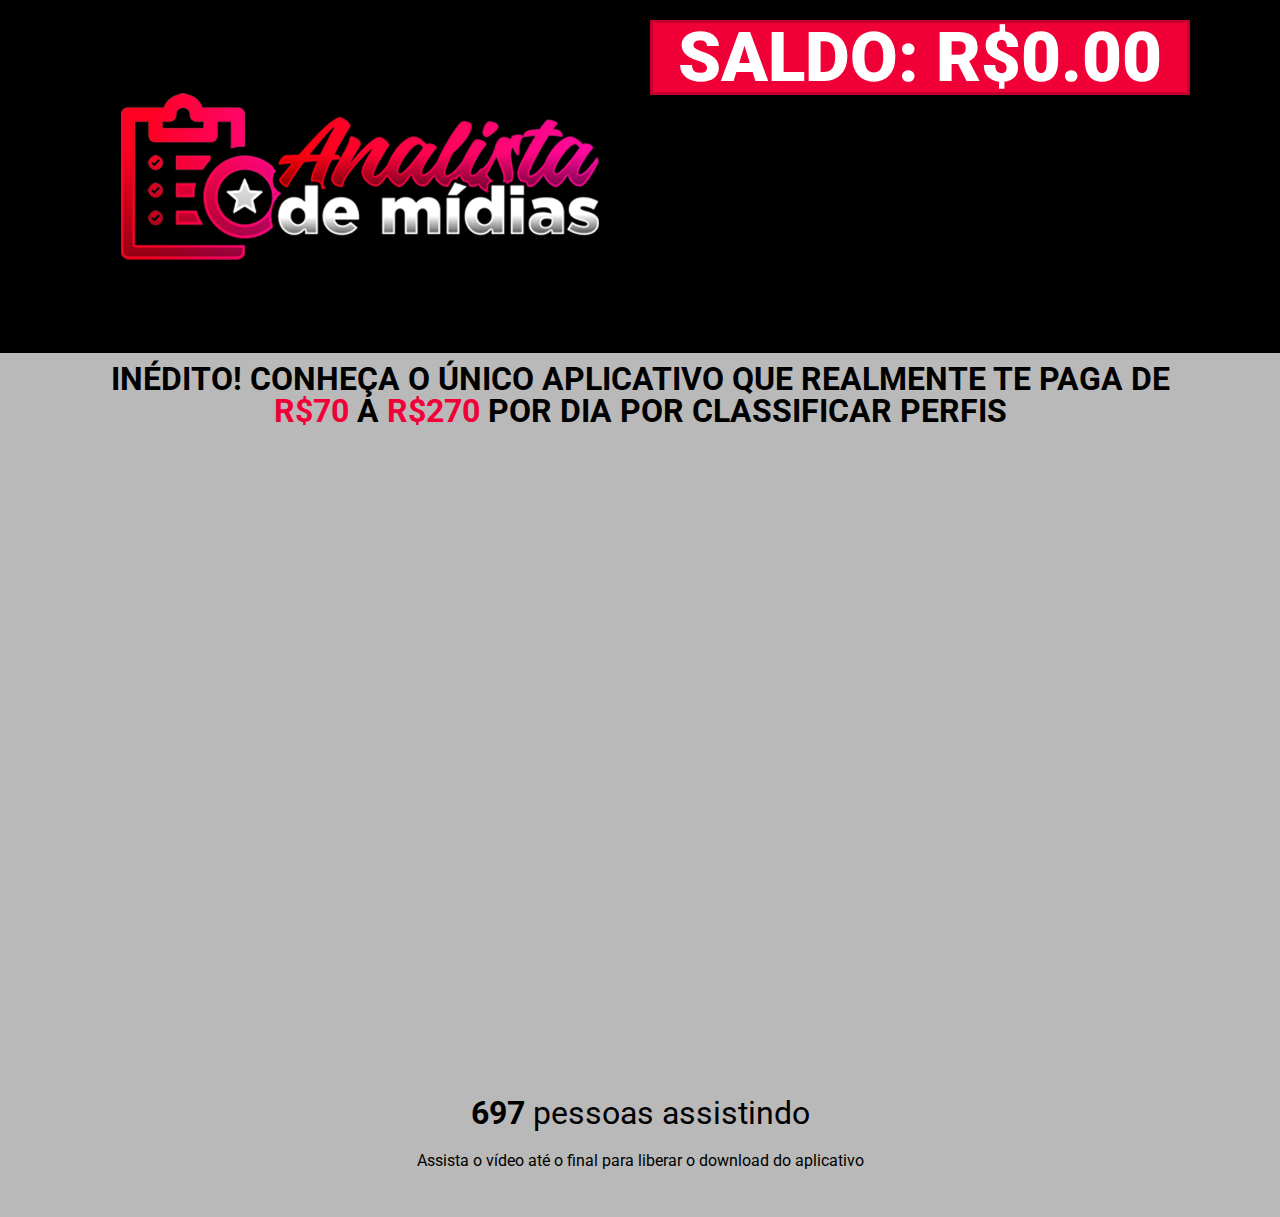
==== commit 47231eb6: "Add files via upload" ====
--- a/vsl/index.html
+++ b/vsl/index.html
@@ -53,6 +53,16 @@
 <link rel="shortlink" href="https://analistademidias.com/?p=230">
 <link rel="alternate" type="application/json+oembed" href="https://analistademidias.com/wp-json/oembed/1.0/embed?url=https%3A%2F%2Fanalistademidias.com%2Fvsl%2F">
 <link rel="alternate" type="text/xml+oembed" href="https://analistademidias.com/wp-json/oembed/1.0/embed?url=https%3A%2F%2Fanalistademidias.com%2Fvsl%2F&format=xml">
+<link rel="prerender" href="https://scripts.converteai.net/0a834bad-8a05-45f3-b4b5-1167454c78ca/players/64f2a2f95d41570009433649/embed.html">
+<link rel="preload" href="https://scripts.converteai.net/0a834bad-8a05-45f3-b4b5-1167454c78ca/players/64f2a2f95d41570009433649/player.js" as="script">
+<link rel="preload" href="https://cdn.converteai.net/lib/js/smartplayer/v1/smartplayer.min.js" as="script">
+<link rel="preload" href="https://images.converteai.net/0a834bad-8a05-45f3-b4b5-1167454c78ca/players/64f2a2f95d41570009433649/thumbnail.jpg" as="image">
+<link rel="preload" href="https://cdn.converteai.net/0a834bad-8a05-45f3-b4b5-1167454c78ca/64f2a28be1c7560009bd3df6/main.m3u8" as="fetch">
+<link rel="dns-prefetch" href="https://cdn.converteai.net">
+<link rel="dns-prefetch" href="https://scripts.converteai.net">
+<link rel="dns-prefetch" href="https://images.converteai.net">
+<link rel="dns-prefetch" href="https://api.vturb.com.br">
+
 <script>
 
 var urlBackRedirect = '/back';
@@ -83,7 +93,7 @@
 <link rel="icon" href="images/favicon-1-300x300.png" sizes="192x192">
 <link rel="apple-touch-icon" href="images/favicon-1-300x300.png">
 <meta name="msapplication-TileImage" content="https://analistademidias.com/wp-content/uploads/2023/08/favicon-1-300x300.png">
-	<meta name="viewport" content="width=device-width, initial-scale=1.0, viewport-fit=cover"><script src="js/eplay.runtime.v4.js" async></script><script src="js/wp-emoji-release.min.js" defer></script></head>
+	<meta name="viewport" content="width=device-width, initial-scale=1.0, viewport-fit=cover"><script src="js/wp-emoji-release.min.js" defer></script></head>
 <body class="page-template page-template-elementor_canvas page page-id-230 elementor-default elementor-template-canvas elementor-kit-7 elementor-page elementor-page-230">
 			<div data-elementor-type="wp-page" data-elementor-id="230" class="elementor elementor-230" data-elementor-post-type="page">
 									<section class="elementor-section elementor-top-section elementor-element elementor-element-fb86ad0 elementor-section-boxed elementor-section-height-default elementor-section-height-default" data-id="fb86ad0" data-element_type="section" data-settings="{" background_background":"classic"}">
@@ -134,7 +144,7 @@
 				</div>
 				<div class="elementor-element elementor-element-f29200b elementor-widget elementor-widget-html" data-id="f29200b" data-element_type="widget" data-widget_type="html.default">
 				<div class="elementor-widget-container">
-			<div style="position:relative;padding-top:56.25%;" id="ctn_vi_C4FEhXMNxaqq8Nz1AtG"><iframe id="eplayvideo_vi_C4FEhXMNxaqq8Nz1AtG" src="https://streaming.eplaytecnologia.com/C4FEhXM/vi_C4FEhXMNxaqq8Nz1AtG/content?v=1693601677795" style="border:none;position:absolute;top:0;left:0;background-size: cover;background-image: url(&#x27;images/poster.jpg&#x27;)" allow="accelerometer;gyroscope;encrypted-media;autoplay;picture-in-picture" allowfullscreen="true" width="100%" height="100%"></iframe></div><div id="div_hash_vi_C4FEhXMNxaqq8Nz1AtG" style="position:relative;padding-top:2.25%; width:100%;  background-color: transparent;display:none;z-index: 1000;"></div><script type="text/javascript">window.EPLAY_VIDEO_HASH_ID = "C4FEhXM|vi_C4FEhXMNxaqq8Nz1AtG"; var _xsp__ = document.createElement("script"); _xsp__.src="https://cdn-latam.eplaytecnologia.com/player/js/eplay.runtime.v4.js", _xsp__.async=!0,document.head.appendChild(_xsp__);</script>		</div>
+			<div style="padding:56.25% 0 0 0;position:relative;"><iframe frameborder="0" allowfullscreen src="https://scripts.converteai.net/0a834bad-8a05-45f3-b4b5-1167454c78ca/players/64f2a2f95d41570009433649/embed.html" id="ifr_64f2a2f95d41570009433649" style="position:absolute;top:0;left:0;width:100%;height:100%;" referrerpolicy="origin"></iframe></div>		</div>
 				</div>
 				<div class="elementor-element elementor-element-361014a elementor-widget elementor-widget-heading" data-id="361014a" data-element_type="widget" data-widget_type="heading.default">
 				<div class="elementor-widget-container">
